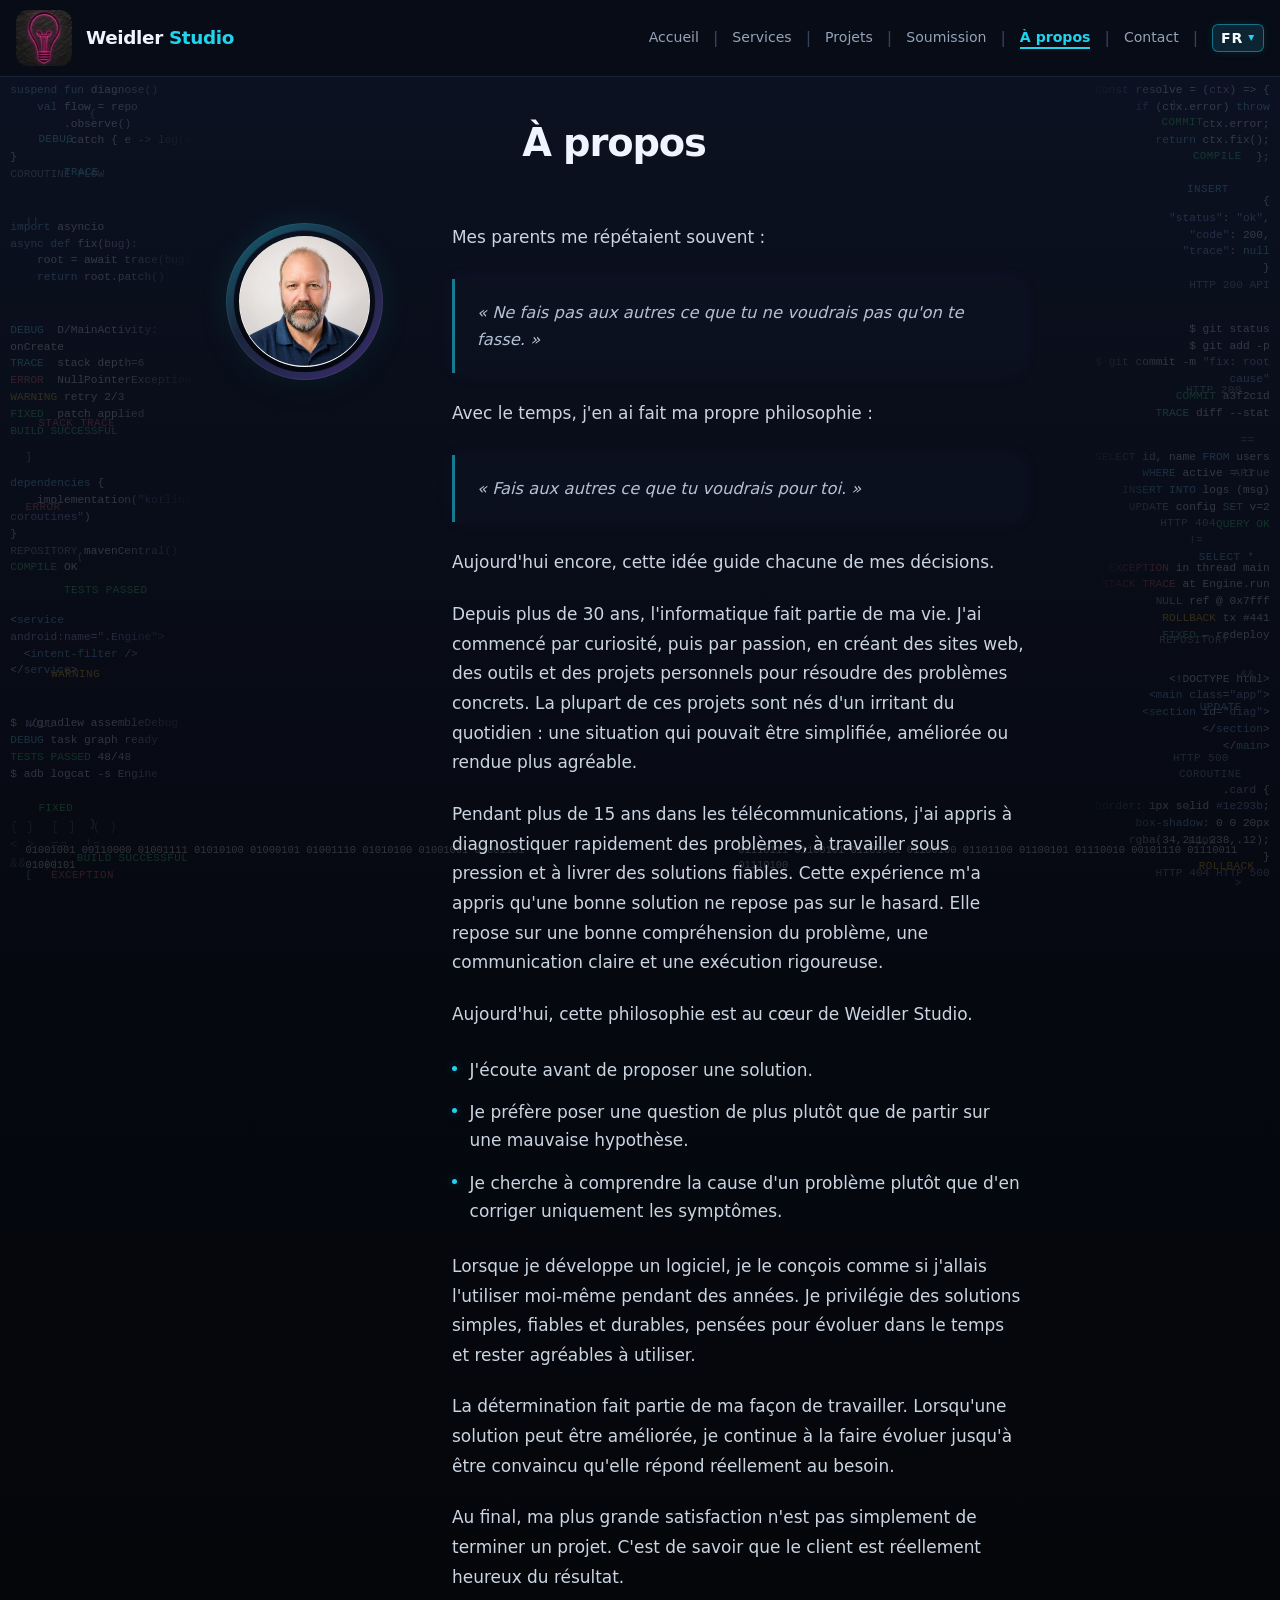
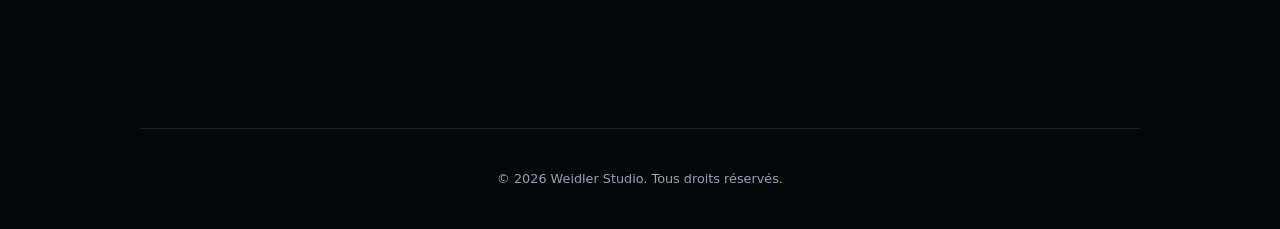
==== about/index.html @ ca09fa28 "Add files via upload" ====
<!DOCTYPE html>
<html lang="fr">
<head>
    <meta charset="UTF-8">
    <meta name="viewport" content="width=device-width, initial-scale=1.0">
    <meta name="theme-color" content="#0a0e1a">
    <meta name="color-scheme" content="dark">
    <meta name="description" content="À propos de Weidler Studio — philosophie, parcours et façon de travailler de François Weidler, développeur indépendant.">
    <title>À propos | Weidler Studio</title>
    <link rel="icon" href="../assets/favicon.png" type="image/png">
    <link rel="stylesheet" href="../css/site.css">
    <link rel="stylesheet" href="../css/about.css">
</head>
<body class="page-about" data-nav-root="../" data-nav-active="about">
    <script src="../js/site-bg.js"></script>

    <header class="site-header">
        <div class="header-top">
            <div class="header-brand">
                <a href="../index.html" class="logo-link">
                    <img src="../assets/logo-nav.png" alt="" class="logo-icon" width="56" height="56">
                    <span class="logo-text">Weidler <span>Studio</span></span>
                </a>
            </div>
                        <nav class="main-nav" id="mainNav" aria-label="Navigation principale">
                <a href="../index.html"><span class="nav-link-text" data-translate>Accueil</span></a>
                <span class="nav-sep" aria-hidden="true">|</span>
                <a href="../services/index.html"><span class="nav-link-text" data-translate>Services</span></a>
                <span class="nav-sep" aria-hidden="true">|</span>
                <a href="../projects/index.html"><span class="nav-link-text" data-translate>Projets</span></a>
                <span class="nav-sep" aria-hidden="true">|</span>
                <a href="../soumission/index.html"><span class="nav-link-text" data-translate>Soumission</span></a>
                <span class="nav-sep" aria-hidden="true">|</span>
                <a href="../about/index.html"><span class="nav-link-text" data-translate>À propos</span></a>
                <span class="nav-sep" aria-hidden="true">|</span>
                <a href="../contact/index.html"><span class="nav-link-text" data-translate>Contact</span></a>
            </nav>
            <script src="../js/site-nav.js?v=3"></script>
            <span class="lang-status" id="langStatus" data-translate>Traduction…</span>
            <nav class="lang-switcher" id="langFlags" aria-label="Choisir la langue">
                <button type="button" class="lang-btn" data-lang="en">EN</button>
                <span class="lang-sep" aria-hidden="true">|</span>
                <button type="button" class="lang-btn active" data-lang="fr">FR</button>
                <span class="lang-sep" aria-hidden="true">|</span>
                <button type="button" class="lang-btn" data-lang="de">DE</button>
                <span class="lang-sep" aria-hidden="true">|</span>
                <button type="button" class="lang-btn" data-lang="es">ES</button>
                <span class="lang-sep" aria-hidden="true">|</span>
                <button type="button" class="lang-btn" data-lang="it">IT</button>
                <span class="lang-sep" aria-hidden="true">|</span>
                <button type="button" class="lang-btn" data-lang="zh-CN">ZH</button>
                <span class="lang-sep" aria-hidden="true">|</span>
                <button type="button" class="lang-btn" data-lang="ja">JA</button>
                <span class="lang-sep" aria-hidden="true">|</span>
                <button type="button" class="lang-btn" data-lang="pt">PT</button>
            </nav>
            <script src="../js/lang-ui.js"></script>
            <button type="button" class="nav-toggle" id="navToggle" aria-label="Menu" aria-expanded="false">☰</button>
        </div>
    </header>

    <main>
        <section class="about-hero">
            <h1 class="about-hero__title" data-translate>À propos</h1>
            <figure class="about-portrait">
                <div class="about-portrait__ring">
                    <div class="about-portrait__frame">
                        <img
                            src="../assets/about/about-portrait.png"
                            alt=""
                            class="about-portrait__photo"
                            width="196"
                            height="196"
                            loading="lazy"
                            decoding="async"
                        >
                    </div>
                </div>
            </figure>

            <div class="about-story">
                <p data-translate>Mes parents me répétaient souvent&nbsp;:</p>

                <blockquote class="about-quote" data-translate>«&nbsp;Ne fais pas aux autres ce que tu ne voudrais pas qu'on te fasse.&nbsp;»</blockquote>

                <p data-translate>Avec le temps, j'en ai fait ma propre philosophie&nbsp;:</p>

                <blockquote class="about-quote" data-translate>«&nbsp;Fais aux autres ce que tu voudrais pour toi.&nbsp;»</blockquote>

                <p data-translate>Aujourd'hui encore, cette idée guide chacune de mes décisions.</p>

                <p data-translate>Depuis plus de 30 ans, l'informatique fait partie de ma vie. J'ai commencé par curiosité, puis par passion, en créant des sites web, des outils et des projets personnels pour résoudre des problèmes concrets. La plupart de ces projets sont nés d'un irritant du quotidien&nbsp;: une situation qui pouvait être simplifiée, améliorée ou rendue plus agréable.</p>

                <p data-translate>Pendant plus de 15 ans dans les télécommunications, j'ai appris à diagnostiquer rapidement des problèmes, à travailler sous pression et à livrer des solutions fiables. Cette expérience m'a appris qu'une bonne solution ne repose pas sur le hasard. Elle repose sur une bonne compréhension du problème, une communication claire et une exécution rigoureuse.</p>

                <p data-translate>Aujourd'hui, cette philosophie est au cœur de Weidler Studio.</p>

                <ul class="about-principles">
                    <li data-translate>J'écoute avant de proposer une solution.</li>
                    <li data-translate>Je préfère poser une question de plus plutôt que de partir sur une mauvaise hypothèse.</li>
                    <li data-translate>Je cherche à comprendre la cause d'un problème plutôt que d'en corriger uniquement les symptômes.</li>
                </ul>

                <p data-translate>Lorsque je développe un logiciel, je le conçois comme si j'allais l'utiliser moi-même pendant des années. Je privilégie des solutions simples, fiables et durables, pensées pour évoluer dans le temps et rester agréables à utiliser.</p>

                <p data-translate>La détermination fait partie de ma façon de travailler. Lorsqu'une solution peut être améliorée, je continue à la faire évoluer jusqu'à être convaincu qu'elle répond réellement au besoin.</p>

                <p data-translate>Au final, ma plus grande satisfaction n'est pas simplement de terminer un projet. C'est de savoir que le client est réellement heureux du résultat.</p>
            </div>
        </section>
    </main>

    <footer class="site-footer" data-translate>&copy; 2026 Weidler Studio. Tous droits réservés.</footer>
    <script src="../js/nav.js"></script>
    <script src="../js/i18n.js"></script>
</body>
</html>
---- css/site.css ----
:root {
    --bg-deep: #060810;
    --bg-top: #0c1222;
    --bg-surface: rgba(14, 20, 36, 0.72);
    --bg-card: rgba(12, 18, 32, 0.85);
    --border: rgba(56, 80, 120, 0.35);
    --text: #f0f4ff;
    --text-muted: #94a3b8;
    --text-muted-soft: #b4c1d3;
    --lead-color: #cbd5e1;
    --accent: #22d3ee;
    --accent-dim: #0891b2;
    --accent-violet: #8b5cf6;
    --accent-glow: rgba(34, 211, 238, 0.18);
    --accent-soft: rgba(34, 211, 238, 0.1);
    --glow-cyan: 0 0 20px rgba(34, 211, 238, 0.18), 0 0 40px rgba(34, 211, 238, 0.06);
    --glow-violet: 0 0 20px rgba(139, 92, 246, 0.18), 0 0 40px rgba(139, 92, 246, 0.06);
    --glow-blue: 0 0 20px rgba(59, 130, 246, 0.18), 0 0 40px rgba(59, 130, 246, 0.06);
    --badge-dev: #c9a227;
    --badge-soon: #64748b;
    --badge-tool: #3b82f6;
    --radius: 10px;
    --btn-radius: 15px;
    --header-h: 64px;
    --font: "Segoe UI", system-ui, -apple-system, BlinkMacSystemFont, sans-serif;
}

*, *::before, *::after { box-sizing: border-box; margin: 0; padding: 0; }

html {
    scroll-behavior: smooth;
    overflow-x: hidden;
}

body {
    background: linear-gradient(180deg, var(--bg-top) 0%, var(--bg-deep) 55%, #040608 100%);
    color: var(--text);
    font-family: var(--font);
    line-height: 1.5;
    overflow-x: hidden;
    padding-top: var(--header-h);
    min-width: 0;
    position: relative;
    isolation: isolate;
}

main,
.site-footer {
    position: relative;
    z-index: 1;
}

/* ── Arrière-plan décoratif (toutes les pages) ── */
.home-bg-deco {
    position: fixed;
    inset: 0;
    z-index: 0;
    pointer-events: none;
    overflow: hidden;
    opacity: 0.18;
    mask-image: radial-gradient(ellipse 56% 38% at 50% 22%, transparent 0%, black 74%);
    -webkit-mask-image: radial-gradient(ellipse 56% 38% at 50% 22%, transparent 0%, black 74%);
}

.home-bg-side {
    position: absolute;
    top: var(--header-h);
    bottom: 0;
    width: min(210px, 16vw);
    display: flex;
    flex-direction: column;
    justify-content: space-between;
    gap: clamp(16px, 3vh, 32px);
    padding: clamp(12px, 2vh, 24px) 0 clamp(20px, 3vh, 40px);
    font-family: "Cascadia Code", "Consolas", "Courier New", monospace;
    font-size: clamp(0.56rem, 0.95vw, 0.7rem);
    line-height: 1.5;
    opacity: 1;
    user-select: none;
}

.home-bg-side--left {
    left: 0;
    padding-left: clamp(4px, 0.8vw, 12px);
    mask-image: linear-gradient(to right, black 55%, transparent 100%);
    -webkit-mask-image: linear-gradient(to right, black 55%, transparent 100%);
}

.home-bg-side--right {
    right: 0;
    padding-right: clamp(4px, 0.8vw, 12px);
    text-align: right;
    mask-image: linear-gradient(to left, black 55%, transparent 100%);
    -webkit-mask-image: linear-gradient(to left, black 55%, transparent 100%);
}

.home-bg-block {
    margin: 0;
    white-space: pre-wrap;
    word-break: break-word;
    flex-shrink: 0;
}

.home-bg-block--symbols {
    font-size: clamp(0.62rem, 1vw, 0.76rem);
    letter-spacing: 0.08em;
    opacity: 0.85;
}

.home-bg-edge {
    position: absolute;
    left: 0;
    right: 0;
    display: flex;
    justify-content: space-between;
    gap: clamp(16px, 4vw, 48px);
    padding: 0 clamp(8px, 2vw, 40px) clamp(20px, 3vh, 36px);
    font-family: "Cascadia Code", "Consolas", "Courier New", monospace;
    font-size: clamp(0.52rem, 0.85vw, 0.65rem);
    line-height: 1.45;
    opacity: 1;
    user-select: none;
}

.home-bg-edge--bottom { bottom: 0; }

.home-bg-edge .home-bg-block {
    max-width: 42%;
    margin: 0;
}

.home-bg-scatter {
    position: absolute;
    inset: var(--header-h) 0 0 0;
    font-family: "Cascadia Code", "Consolas", "Courier New", monospace;
    font-size: clamp(0.54rem, 0.9vw, 0.68rem);
    opacity: 1;
    user-select: none;
}

.home-bg-kw,
.home-bg-sym {
    position: absolute;
    white-space: nowrap;
    letter-spacing: 0.04em;
}

.home-bg-sym { color: #64748b; font-weight: 600; }

.home-bg-scatter .home-bg-kw:nth-child(1)  { top: 8%;   left: 3%;  }
.home-bg-scatter .home-bg-kw:nth-child(2)  { top: 52%;  left: 2%;  }
.home-bg-scatter .home-bg-kw:nth-child(3)  { top: 72%;  left: 4%;  }
.home-bg-scatter .home-bg-kw:nth-child(4)  { top: 88%;  left: 3%;  }
.home-bg-scatter .home-bg-kw:nth-child(5)  { top: 94%;  left: 6%;  }
.home-bg-scatter .home-bg-kw:nth-child(6)  { top: 62%;  left: 5%;  }
.home-bg-scatter .home-bg-kw:nth-child(7)  { top: 12%;  left: 5%;  }
.home-bg-scatter .home-bg-kw:nth-child(8)  { top: 78%;  left: 2%;  }
.home-bg-scatter .home-bg-kw:nth-child(9)  { top: 42%;  left: 3%;  }
.home-bg-scatter .home-bg-kw:nth-child(10) { top: 96%;  left: 4%;  }
.home-bg-scatter .home-bg-kw:nth-child(11) { top: 10%;  right: 3%;  }
.home-bg-scatter .home-bg-kw:nth-child(12) { top: 48%;  right: 2%;  }
.home-bg-scatter .home-bg-kw:nth-child(13) { top: 68%;  right: 4%;  }
.home-bg-scatter .home-bg-kw:nth-child(14) { top: 84%;  right: 3%;  }
.home-bg-scatter .home-bg-kw:nth-child(15) { top: 92%;  right: 5%;  }
.home-bg-scatter .home-bg-kw:nth-child(16) { top: 58%;  right: 2%;  }
.home-bg-scatter .home-bg-kw:nth-child(17) { top: 14%;  right: 4%;  }
.home-bg-scatter .home-bg-kw:nth-child(18) { top: 76%;  right: 3%;  }
.home-bg-scatter .home-bg-kw:nth-child(19) { top: 6%;   right: 6%;  }
.home-bg-scatter .home-bg-kw:nth-child(20) { top: 95%;  right: 2%;  }
.home-bg-scatter .home-bg-kw:nth-child(21) { top: 38%;  right: 3%;  }
.home-bg-scatter .home-bg-kw:nth-child(22) { top: 54%;  right: 5%;  }
.home-bg-scatter .home-bg-kw:nth-child(23) { top: 82%;  right: 4%;  }
.home-bg-scatter .home-bg-sym:nth-child(24) { top: 5%;  left: 7%;  }
.home-bg-scatter .home-bg-sym:nth-child(25) { top: 90%; left: 7%;  }
.home-bg-scatter .home-bg-sym:nth-child(26) { top: 96%; left: 2%;  }
.home-bg-scatter .home-bg-sym:nth-child(27) { top: 46%; left: 2%;  }
.home-bg-scatter .home-bg-sym:nth-child(28) { top: 58%; left: 6%;  }
.home-bg-scatter .home-bg-sym:nth-child(29) { top: 4%;  right: 8%;  }
.home-bg-scatter .home-bg-sym:nth-child(30) { top: 88%; right: 7%;  }
.home-bg-scatter .home-bg-sym:nth-child(31) { top: 97%; right: 3%;  }
.home-bg-scatter .home-bg-sym:nth-child(32) { top: 44%; right: 2%;  }
.home-bg-scatter .home-bg-sym:nth-child(33) { top: 56%; right: 6%;  }
.home-bg-scatter .home-bg-sym:nth-child(34) { top: 72%; right: 2%;  }
.home-bg-scatter .home-bg-sym:nth-child(35) { top: 18%; left: 2%;  }
.home-bg-scatter .home-bg-sym:nth-child(36) { top: 16%; right: 2%;  }

.home-bg-deco .code-kw { color: #7dd3fc; }
.home-bg-deco .code-str { color: #a5b4fc; }
.home-bg-deco .code-var { color: #c4b5fd; }
.home-bg-deco .code-log { color: #67e8f9; }
.home-bg-deco .code-err { color: #f87171; }
.home-bg-deco .code-warn { color: #fbbf24; }
.home-bg-deco .code-ok { color: #4ade80; }
.home-bg-deco .code-tag { color: #94a3b8; }
.home-bg-deco .code-sym { color: #64748b; }

img, video, svg { max-width: 100%; height: auto; }

/* Évite le bleu par défaut des liens navigateur */
a {
    color: inherit;
}
a:visited {
    color: inherit;
}
a.home-contact-email,
a.home-contact-email:visited {
    color: var(--accent);
    text-decoration: none;
}
a:not(.btn-primary):not(.btn-download-nexus):not(.product-card):not(.logo-link):hover {
    color: var(--accent);
}

/* Contact accueil — filet si home.css absent ou pas à jour */
.home-contact {
    display: flex;
    flex-direction: column;
    align-items: center;
    justify-content: center;
    width: 100%;
    margin-top: clamp(48px, 8vw, 72px);
    padding: clamp(28px, 5vw, 36px) clamp(20px, 4vw, 32px);
    text-align: center;
    background: var(--bg-surface);
    border: 1px solid rgba(34, 211, 238, 0.25);
    border-radius: var(--radius);
    box-shadow: var(--glow-cyan);
    box-sizing: border-box;
}
.home-contact-lead {
    color: var(--text-muted);
    font-size: clamp(0.95rem, 2.4vw, 1.05rem);
    line-height: 1.65;
    max-width: 42ch;
    width: 100%;
    margin: 0 auto 16px;
    text-align: center;
}
.home-contact-email {
    display: inline-block;
    font-size: clamp(1rem, 2.6vw, 1.12rem);
    font-weight: 600;
    color: var(--accent);
    text-decoration: none;
    padding: 10px 18px;
    border-radius: var(--btn-radius);
    border: 1px solid rgba(34, 211, 238, 0.4);
    background: var(--accent-soft);
}
.site-footer--home {
    display: flex;
    flex-direction: column;
    align-items: center;
    gap: 8px;
    text-align: center;
}

/* ── Header ── */
.site-header {
    position: fixed;
    top: 0;
    left: 0;
    right: 0;
    z-index: 200;
    background: rgba(8, 12, 22, 0.92);
    backdrop-filter: blur(12px);
    -webkit-backdrop-filter: blur(12px);
    border-bottom: 1px solid var(--border);
}

.header-top {
    display: grid;
    grid-template-columns: auto 1fr auto;
    grid-template-areas: "brand nav toggle";
    align-items: center;
    gap: clamp(10px, 2vw, 20px);
    flex-wrap: wrap;
    padding: 10px clamp(16px, 4vw, 40px);
    min-height: var(--header-h);
}

.header-brand { grid-area: brand; min-width: 0; }
.main-nav {
    grid-area: nav;
    justify-self: end;
}
.nav-toggle { grid-area: toggle; }

.header-brand {
    display: flex;
    align-items: center;
    gap: 12px;
    min-width: 0;
}

.header-contact,
.home-header-contact {
    display: inline-flex;
    align-items: center;
    justify-content: center;
    padding: 7px 16px;
    font-size: clamp(0.68rem, 1.6vw, 0.75rem);
    font-weight: 700;
    letter-spacing: 0.1em;
    text-transform: uppercase;
    text-decoration: none;
    color: var(--accent);
    border: 1px solid rgba(34, 211, 238, 0.45);
    border-radius: var(--radius);
    background: rgba(34, 211, 238, 0.06);
    box-shadow: var(--glow-cyan);
    transition: background 0.2s, border-color 0.2s, transform 0.2s;
    white-space: nowrap;
    flex-shrink: 0;
}

.header-contact:hover,
.home-header-contact:hover {
    background: rgba(34, 211, 238, 0.14);
    border-color: rgba(34, 211, 238, 0.65);
    transform: translateY(-1px);
    color: var(--accent);
}

.logo-link {
    display: flex;
    align-items: center;
    gap: clamp(10px, 1.2vw, 14px);
    text-decoration: none;
    min-width: 0;
}

.logo-icon {
    width: auto;
    height: clamp(48px, 5vw, 56px);
    max-height: 56px;
    object-fit: contain;
    flex-shrink: 0;
    display: block;
    border-radius: 12px;
}

.logo-text {
    font-size: clamp(0.95rem, 2.8vw, 1.15rem);
    font-weight: 700;
    color: var(--text);
    letter-spacing: -0.02em;
    white-space: nowrap;
}

.logo-text span { color: var(--accent); }

.nav-toggle {
    display: none;
    background: var(--bg-card);
    border: 1px solid var(--border);
    color: var(--text);
    width: 40px;
    height: 40px;
    border-radius: 8px;
    font-size: 1.25rem;
    cursor: pointer;
    flex-shrink: 0;
}

.lang-status {
    font-size: 0.68rem;
    color: var(--accent);
    display: none;
    white-space: nowrap;
    letter-spacing: 0.02em;
}
.lang-status.visible {
    display: inline;
    position: absolute;
    right: clamp(16px, 4vw, 40px);
    bottom: 6px;
    z-index: 201;
}

.lang-switcher:not(.lang-dropdown-menu) {
    position: absolute;
    width: 1px;
    height: 1px;
    padding: 0;
    margin: -1px;
    overflow: hidden;
    clip: rect(0, 0, 0, 0);
    white-space: nowrap;
    border: 0;
}

.lang-dropdown {
    position: relative;
    display: flex;
    align-items: center;
    flex-shrink: 0;
}

.lang-dropdown-toggle {
    display: inline-flex;
    align-items: center;
    justify-content: center;
    gap: 5px;
    height: 24px;
    min-height: 0;
    padding: 0 8px;
    line-height: 1;
    font-family: inherit;
    font-size: clamp(0.72rem, 1.8vw, 0.82rem);
    font-weight: 600;
    letter-spacing: 0.08em;
    text-transform: uppercase;
    color: #f4fcff;
    background: #0f2a38;
    border: 1px solid #22d3ee;
    border-radius: 6px;
    box-shadow: 0 0 12px rgba(34, 211, 238, 0.16);
    cursor: pointer;
    transition: color 0.2s ease, background 0.2s ease, border-color 0.2s ease, box-shadow 0.2s ease;
    -webkit-tap-highlight-color: transparent;
}

.main-nav .lang-dropdown--nav {
    flex-shrink: 0;
}

.main-nav .lang-dropdown--nav .lang-dropdown-toggle {
    height: auto;
    min-height: 28px;
    padding: 4px 8px;
    font-size: clamp(0.78rem, 1.9vw, 0.88rem);
    font-weight: 600;
    letter-spacing: 0.06em;
    background: rgba(15, 42, 56, 0.85);
    border-color: rgba(34, 211, 238, 0.45);
    box-shadow: 0 0 10px rgba(34, 211, 238, 0.1);
}

.main-nav .nav-sep--lang {
    margin-left: clamp(8px, 1.4vw, 14px);
}

.lang-dropdown-chevron {
    font-size: 0.55em;
    line-height: 1;
    color: var(--accent);
    transition: transform 0.2s ease;
}

.lang-dropdown.is-open .lang-dropdown-chevron {
    transform: rotate(180deg);
}

.lang-dropdown-toggle:hover:not(:disabled) {
    border-color: rgba(34, 211, 238, 0.75);
    box-shadow: 0 0 14px rgba(34, 211, 238, 0.22);
}

.lang-dropdown-toggle:disabled {
    opacity: 0.45;
    cursor: wait;
}

.lang-dropdown-toggle:focus-visible {
    outline: 2px solid rgba(34, 211, 238, 0.65);
    outline-offset: 2px;
}

.lang-dropdown-globe svg {
    display: block;
    width: 14px;
    height: 14px;
}

.lang-dropdown-code {
    display: inline-flex;
    align-items: center;
    line-height: 1;
}

.lang-dropdown-menu {
    position: absolute;
    top: calc(100% + 6px);
    right: 0;
    z-index: 300;
    display: flex;
    flex-direction: column;
    gap: 2px;
    min-width: 72px;
    padding: 6px;
    margin: 0;
    background: rgba(12, 18, 32, 0.98);
    border: 1px solid rgba(34, 211, 238, 0.35);
    border-radius: 8px;
    box-shadow: var(--glow-cyan), 0 8px 24px rgba(0, 0, 0, 0.35);
    backdrop-filter: blur(10px);
    -webkit-backdrop-filter: blur(10px);
}

.lang-dropdown-menu[hidden] {
    display: none;
}

.lang-switcher {
    display: flex;
    flex-wrap: wrap;
    align-items: center;
    justify-content: flex-end;
    gap: 0;
    font-size: clamp(0.72rem, 1.8vw, 0.82rem);
    letter-spacing: 0.06em;
    text-transform: uppercase;
}

.lang-sep {
    display: none;
}

.lang-btn {
    display: block;
    width: 100%;
    text-align: left;
    background: transparent;
    border: 1px solid transparent;
    color: #9aa7bd;
    padding: 8px 10px;
    min-height: 36px;
    font-family: inherit;
    font-size: inherit;
    font-weight: 500;
    letter-spacing: inherit;
    text-transform: inherit;
    cursor: pointer;
    white-space: nowrap;
    transition: color 0.2s ease, background 0.2s ease, border-color 0.2s ease, box-shadow 0.2s ease;
    border-radius: 6px;
    box-shadow: none;
    -webkit-tap-highlight-color: transparent;
}
.lang-btn .lang-native {
    font-weight: 400;
    text-transform: none;
    letter-spacing: 0;
    opacity: 0.88;
}
.lang-btn:hover {
    color: #ffffff;
    border-color: #22d3ee;
    box-shadow: 0 0 10px rgba(34, 211, 238, 0.1);
}
.lang-btn.active {
    background: #0f2a38;
    border-color: #22d3ee;
    color: #f4fcff;
    font-weight: 600;
    box-shadow: 0 0 12px rgba(34, 211, 238, 0.16);
}
.lang-btn:disabled { opacity: 0.4; cursor: wait; }

.main-nav {
    display: flex;
    align-items: center;
    gap: 0;
    flex-wrap: wrap;
    justify-content: flex-end;
}
.main-nav a {
    color: var(--text-muted);
    text-decoration: none;
    font-size: clamp(0.78rem, 1.9vw, 0.88rem);
    font-weight: 500;
    transition: color 0.2s;
    white-space: nowrap;
}
.main-nav .nav-sep {
    margin: 0 clamp(8px, 1.4vw, 14px);
    color: rgba(94, 115, 154, 0.55);
    font-weight: 300;
    user-select: none;
}
.main-nav a .nav-link-text {
    display: inline-block;
}
.main-nav a:hover { color: var(--text); }
.main-nav a.active {
    color: var(--accent);
    font-weight: 600;
}
.main-nav a.active .nav-link-text {
    box-shadow: inset 0 -2px 0 var(--accent);
}

/* ── Layout ── */
main {
    width: 100%;
    max-width: 1000px;
    margin: 0 auto;
    padding: clamp(32px, 6vw, 56px) clamp(16px, 4vw, 24px);
}

.site-footer {
    text-align: center;
    color: var(--text-muted);
    font-size: clamp(0.75rem, 2vw, 0.8rem);
    padding: clamp(28px, 6vw, 40px) clamp(16px, 4vw, 24px);
    border-top: 1px solid var(--border);
    margin-top: 8px;
    max-width: 1000px;
    margin-left: auto;
    margin-right: auto;
}

/* ── Badges ── */
.badge {
    display: inline-block;
    padding: 3px 10px;
    border-radius: 20px;
    font-size: 0.68rem;
    font-weight: 700;
    letter-spacing: 0.05em;
    text-transform: uppercase;
    margin-bottom: 12px;
    width: fit-content;
}
.badge-available {
    background: var(--accent-soft);
    color: var(--accent);
}
.badge-soon {
    background: rgba(100, 116, 139, 0.2);
    color: var(--badge-soon);
}
.badge-tool {
    background: rgba(59, 130, 246, 0.15);
    color: var(--badge-tool);
}

/* ── Product pages ── */
.lead {
    color: var(--lead-color);
    font-size: clamp(0.95rem, 2.4vw, 1.06rem);
    line-height: 1.75;
}

.page-hero {
    display: grid;
    grid-template-columns: 1.1fr 0.9fr;
    gap: clamp(24px, 5vw, 40px);
    align-items: center;
    margin-bottom: clamp(48px, 8vw, 72px);
}

.page-hero h1 {
    font-size: clamp(1.55rem, 5vw, 2.4rem);
    font-weight: 800;
    letter-spacing: -0.03em;
    margin-bottom: 0;
    color: var(--text);
    line-height: 1.22;
}

.page-hero .lead {
    margin-bottom: clamp(20px, 4vw, 28px);
    max-width: 62ch;
}

.preview-box {
    background: var(--bg-card);
    border: 1px solid rgba(34, 211, 238, 0.28);
    border-radius: var(--radius);
    aspect-ratio: 16 / 10;
    min-height: 160px;
    width: 100%;
    overflow: hidden;
    box-shadow: var(--glow-cyan);
    backdrop-filter: blur(8px);
    -webkit-backdrop-filter: blur(8px);
}
.preview-box img {
    width: 100%;
    height: 100%;
    object-fit: cover;
    object-position: center;
    display: block;
}
.preview-box picture {
    display: block;
    width: 100%;
    height: 100%;
}
.preview-box.contain img { object-fit: contain; padding: 16px; }

.nexus-bridge-preview img {
    object-fit: contain;
    object-position: center;
    padding: 16px;
}
.hero-app-shot {
    margin: 0 0 clamp(40px, 8vw, 64px);
    padding: 0;
    background: var(--bg-card);
    border: 1px solid rgba(34, 211, 238, 0.28);
    border-radius: var(--radius);
    overflow: hidden;
    box-shadow: var(--glow-cyan);
    width: 100%;
    backdrop-filter: blur(8px);
    -webkit-backdrop-filter: blur(8px);
}
.hero-app-shot--full {
    line-height: 0;
}
.hero-app-shot--full img {
    display: block;
    width: 100%;
    height: auto;
    max-width: none;
    object-fit: contain;
    vertical-align: top;
}

.hero-download-cta {
    margin: 28px 0 8px;
    max-width: 420px;
}
.btn-download-nexus {
    display: flex;
    align-items: center;
    gap: 16px;
    width: 100%;
    padding: 16px 22px;
    background: linear-gradient(180deg, rgba(16, 38, 68, 0.92) 0%, rgba(10, 24, 46, 0.96) 100%);
    color: var(--text);
    border-radius: var(--btn-radius);
    text-decoration: none;
    border: 1px solid rgba(34, 211, 238, 0.52);
    box-shadow: var(--glow-cyan), 0 4px 12px rgba(0, 0, 0, 0.22);
    transition: transform 0.2s ease, box-shadow 0.2s ease, border-color 0.2s ease;
}
.btn-download-nexus:hover {
    transform: translateY(-2px);
    border-color: rgba(34, 211, 238, 0.72);
    box-shadow: 0 0 22px rgba(34, 211, 238, 0.2), 0 6px 16px rgba(0, 0, 0, 0.28);
    color: var(--text);
}
.btn-download-icon {
    display: flex;
    align-items: center;
    justify-content: center;
    flex-shrink: 0;
    width: 48px;
    height: 48px;
    background: rgba(0, 0, 0, 0.2);
    border-radius: 10px;
}
.btn-download-label {
    display: flex;
    flex-direction: column;
    align-items: flex-start;
    gap: 2px;
    text-align: left;
}
.btn-download-label strong {
    font-size: clamp(1rem, 2.4vw, 1.15rem);
    font-weight: 700;
    letter-spacing: -0.02em;
}
.btn-download-label small {
    font-size: 0.8rem;
    font-weight: 500;
    opacity: 0.88;
}
.hero-download-note {
    margin: 14px 0 0;
    font-size: 0.85rem;
    color: var(--text-muted);
    line-height: 1.55;
    max-width: 54ch;
}
.hero-download-note strong {
    color: var(--text);
    font-weight: 600;
}

.hero-download-smartscreen {
    margin-top: 18px;
    padding: 14px 16px;
    max-width: 54ch;
    font-size: 0.84rem;
    line-height: 1.6;
    color: #e8c547;
    background: rgba(201, 162, 39, 0.12);
    border: 1px solid rgba(201, 162, 39, 0.35);
    border-radius: var(--radius);
}
.hero-download-smartscreen strong {
    display: block;
    margin-bottom: 6px;
    color: #f0d060;
    font-weight: 700;
}
.hero-download-smartscreen p {
    margin: 0;
    color: #ddd5b8;
}

.btn-primary {
    display: inline-flex;
    align-items: center;
    justify-content: center;
    min-height: 52px;
    padding: 0 22px;
    background: linear-gradient(180deg, rgba(16, 38, 68, 0.92) 0%, rgba(10, 24, 46, 0.96) 100%);
    color: var(--text);
    border-radius: var(--btn-radius);
    font-weight: 600;
    font-size: 0.95rem;
    text-decoration: none;
    border: 1px solid rgba(34, 211, 238, 0.52);
    box-shadow:
        0 0 16px rgba(34, 211, 238, 0.12),
        0 4px 12px rgba(0, 0, 0, 0.22);
    cursor: pointer;
    transition: background 0.2s ease, border-color 0.2s ease, box-shadow 0.2s ease, transform 0.2s ease;
    max-width: 100%;
    text-align: center;
}
.btn-primary:hover {
    background: linear-gradient(180deg, rgba(20, 48, 82, 0.96) 0%, rgba(14, 30, 54, 1) 100%);
    border-color: rgba(34, 211, 238, 0.72);
    transform: translateY(-2px);
    box-shadow: 0 0 22px rgba(34, 211, 238, 0.2), 0 6px 16px rgba(0, 0, 0, 0.28);
    color: var(--text);
}
.btn-primary:disabled,
.btn-primary.disabled {
    opacity: 0.45;
    cursor: not-allowed;
    transform: none;
    box-shadow: none;
    pointer-events: none;
}

.btn-outline {
    display: inline-flex;
    align-items: center;
    justify-content: center;
    min-height: 52px;
    padding: 0 22px;
    background: rgba(8, 12, 24, 0.5);
    border: 1px solid rgba(139, 92, 246, 0.42);
    color: var(--text);
    border-radius: var(--btn-radius);
    font-weight: 600;
    font-size: 0.95rem;
    text-decoration: none;
    box-shadow:
        0 0 6px rgba(139, 92, 246, 0.05),
        0 2px 10px rgba(0, 0, 0, 0.18);
    transition: background 0.2s ease, border-color 0.2s ease, box-shadow 0.2s ease, transform 0.2s ease;
}
.btn-outline:hover {
    background: rgba(124, 58, 237, 0.1);
    border-color: rgba(139, 92, 246, 0.58);
    transform: translateY(-2px);
    box-shadow:
        0 0 10px rgba(139, 92, 246, 0.08),
        0 4px 14px rgba(0, 0, 0, 0.22);
    color: var(--text);
}

.project-cta {
    text-align: center;
    margin-bottom: clamp(48px, 8vw, 72px);
}

.note-muted {
    color: var(--text-muted-soft);
    font-size: 0.82rem;
    margin-top: 14px;
    line-height: 1.65;
    max-width: 48ch;
}

.features-section { margin-bottom: clamp(48px, 8vw, 72px); }

.features-title,
.screenshots-title,
.discussion-title {
    font-size: clamp(0.72rem, 1.8vw, 0.82rem);
    font-weight: 700;
    margin-bottom: clamp(20px, 4vw, 28px);
    letter-spacing: 0.14em;
    text-transform: uppercase;
    text-align: center;
    color: var(--accent);
}

.features-grid {
    display: grid;
    grid-template-columns: repeat(auto-fit, minmax(min(100%, 260px), 1fr));
    gap: clamp(14px, 3vw, 20px);
}

.feature-card,
.form-card,
.comment-card,
.teaser-box,
.screenshot-card {
    background: var(--bg-card);
    border: 1px solid var(--border);
    border-radius: var(--radius);
    backdrop-filter: blur(8px);
    -webkit-backdrop-filter: blur(8px);
    transition: border-color 0.2s ease, box-shadow 0.2s ease, transform 0.2s ease;
}

.feature-card,
.teaser-box,
.screenshot-card {
    box-shadow: 0 0 24px rgba(139, 92, 246, 0.06);
}

.form-card,
.comment-card {
    box-shadow: var(--glow-cyan);
}

.features-grid .feature-card:nth-child(4n + 1) {
    border-color: rgba(139, 92, 246, 0.28);
    box-shadow: var(--glow-violet);
}

.features-grid .feature-card:nth-child(4n + 2) {
    border-color: rgba(59, 130, 246, 0.28);
    box-shadow: var(--glow-blue);
}

.features-grid .feature-card:nth-child(4n + 3) {
    border-color: rgba(34, 211, 238, 0.28);
    box-shadow: var(--glow-cyan);
}

.features-grid .feature-card:nth-child(4n + 4) {
    border-color: rgba(139, 92, 246, 0.28);
    box-shadow: var(--glow-violet);
}

.feature-card {
    padding: clamp(20px, 4vw, 28px);
    text-align: center;
}

.feature-card:hover,
.comment-card:hover,
.teaser-box:hover {
    transform: translateY(-2px);
    border-color: rgba(34, 211, 238, 0.35);
}

.feature-card h3 {
    color: var(--text);
    font-size: 1.05rem;
    font-weight: 700;
    margin-bottom: 10px;
    letter-spacing: -0.01em;
}
.feature-card p {
    color: var(--text-muted-soft);
    font-size: clamp(0.86rem, 2vw, 0.92rem);
    line-height: 1.65;
}

/* ── Discussion (Kios) ── */
.discussion-subtitle {
    color: var(--text-muted-soft);
    font-size: clamp(0.88rem, 2.4vw, 0.95rem);
    margin-bottom: 24px;
    line-height: 1.68;
    max-width: 60ch;
}

.form-card {
    padding: clamp(20px, 4vw, 28px);
    margin-bottom: 28px;
}
.form-grid { display: grid; grid-template-columns: 1fr; gap: 16px; }
.form-group {
    display: flex;
    flex-direction: column;
    gap: 8px;
}
.form-group label {
    color: var(--text-muted);
    font-size: 0.85rem;
    font-weight: 500;
}
input:not([type="checkbox"]),
textarea,
select {
    width: 100%;
    max-width: 520px;
    min-height: 48px;

    background: var(--bg-card);
    border: 1px solid var(--border);
    border-radius: 8px;
    padding: 12px 16px;

    color: var(--text);
    font-family: inherit;
    font-size: 16px;

    transition: border-color 0.2s, box-shadow 0.2s;
}

select {
    height: 50px;
    cursor: pointer;
}
input[type="checkbox"] {
    width: auto;
    height: auto;
    padding: 0;
    margin: 0;
}
input:focus, textarea:focus {
    outline: none;
    border-color: var(--accent);
    box-shadow: 0 0 0 1px rgba(34, 211, 238, 0.25);
}
textarea { resize: vertical; min-height: 100px; }

.btn-submit {
    display: inline-flex;
    align-items: center;
    justify-content: center;
    min-height: 52px;
    padding: 0 22px;
    width: fit-content;
    background: rgba(8, 12, 24, 0.5);
    border: 1px solid rgba(139, 92, 246, 0.42);
    color: var(--text);
    border-radius: var(--btn-radius);
    font-weight: 600;
    font-size: 0.92rem;
    cursor: pointer;
    box-shadow: 0 0 6px rgba(139, 92, 246, 0.05), 0 2px 10px rgba(0, 0, 0, 0.18);
    transition: background 0.2s ease, border-color 0.2s ease, box-shadow 0.2s ease, transform 0.2s ease;
}
.btn-submit:hover {
    background: rgba(124, 58, 237, 0.1);
    border-color: rgba(139, 92, 246, 0.58);
    transform: translateY(-2px);
    box-shadow: 0 0 10px rgba(139, 92, 246, 0.08), 0 4px 14px rgba(0, 0, 0, 0.22);
}

.comment-list { display: flex; flex-direction: column; gap: 12px; }
.comment-card {
    padding: clamp(16px, 3vw, 22px);
}
.comment-author {
    font-weight: 600;
    color: var(--accent-violet);
    font-size: 0.92rem;
    margin-bottom: 6px;
}
.comment-text {
    color: var(--text);
    font-size: 0.95rem;
    word-break: break-word;
    margin-bottom: 6px;
}
.btn-translate-comment {
    background: none;
    border: none;
    padding: 0;
    font-family: inherit;
    font-size: 0.78rem;
    font-weight: 600;
    color: var(--accent);
    cursor: pointer;
    text-decoration: underline;
    text-underline-offset: 3px;
}
.btn-translate-comment:disabled { opacity: 0.5; cursor: wait; }
.comments-empty-msg {
    color: var(--text-muted-soft);
    font-size: 0.92rem;
    text-align: center;
    padding: 1.5rem;
    border: 1px dashed var(--border);
    border-radius: var(--radius);
}

/* ── Inner pages (Services, Projets, À propos) ── */
.page-intro {
    text-align: center;
    margin-bottom: clamp(48px, 8vw, 72px);
    max-width: 62ch;
    margin-left: auto;
    margin-right: auto;
}

.page-intro h1 {
    font-size: clamp(1.55rem, 5vw, 2.4rem);
    font-weight: 800;
    letter-spacing: -0.03em;
    margin-bottom: clamp(14px, 3vw, 20px);
    color: var(--text);
    line-height: 1.22;
}
body[data-nav-active="services"] .page-intro h1 {
    margin-bottom: clamp(24px, 4vw, 32px);
}
.page-intro .lead {
    margin-bottom: 0;
}

a.project-card-link {
    display: block;
    text-decoration: none;
    color: inherit;
    text-align: left;
}

a.project-card-link .badge {
    margin-bottom: 0;
}

.project-card-badges {
    display: flex;
    align-items: center;
    justify-content: flex-start;
    flex-wrap: wrap;
    gap: clamp(8px, 2vw, 12px);
    margin-bottom: 12px;
    width: 100%;
}

.project-card-badges__cell {
    flex: 0 0 auto;
    display: flex;
    align-items: center;
}

.project-card-badges .badge {
    max-width: 100%;
    overflow: hidden;
    text-overflow: ellipsis;
    white-space: nowrap;
    font-size: clamp(0.58rem, 1.6vw, 0.68rem);
    padding: 3px clamp(6px, 1.8vw, 10px);
}

.badge-cat-type {
    background: rgba(139, 92, 246, 0.18);
    color: var(--accent-violet);
}

.badge-cat-platform {
    background: rgba(59, 130, 246, 0.15);
    color: var(--badge-tool);
}

@media (max-width: 380px) {
    .project-card-badges .badge {
        white-space: normal;
        text-align: center;
        line-height: 1.25;
    }
}

/* ── Navigation secondaire entre projets ── */
.project-see-also {
    display: flex;
    flex-wrap: wrap;
    align-items: baseline;
    justify-content: center;
    gap: 0.35em 0.65em;
    width: 100%;
    margin: 0 auto clamp(24px, 4vw, 32px);
    padding-top: 0;
    font-size: clamp(0.74rem, 1.8vw, 0.81rem);
    line-height: 1.45;
    color: var(--text-muted-soft);
    text-align: center;
}

.project-see-also__label {
    flex-shrink: 0;
    font-weight: 600;
    color: var(--text-muted);
    letter-spacing: 0.02em;
}

.project-see-also__list {
    display: inline-flex;
    flex-wrap: wrap;
    align-items: center;
    gap: 0.35em 0.5em;
}

.project-see-also__sep {
    color: var(--text-muted);
    opacity: 0.5;
    user-select: none;
}

.project-see-also a {
    color: var(--text-muted-soft);
    text-decoration: none;
    transition: color 0.2s ease;
}

.project-see-also a:hover {
    color: var(--accent);
}

.project-see-also__current {
    color: var(--text);
    font-weight: 600;
    text-decoration: underline;
    text-decoration-color: rgba(34, 211, 238, 0.55);
    text-underline-offset: 3px;
}

a.project-card-link h3 {
    color: var(--text);
}

.project-card-more {
    display: inline-block;
    margin-top: 14px;
    font-size: 0.85rem;
    font-weight: 600;
    color: var(--accent);
}

.about-content {
    max-width: 62ch;
    margin: 0 auto clamp(48px, 8vw, 72px);
}

.about-block {
    margin-bottom: clamp(32px, 6vw, 48px);
}

.about-block .features-title {
    text-align: left;
    margin-bottom: clamp(16px, 3vw, 20px);
}

.about-block .lead {
    margin-bottom: clamp(16px, 3vw, 20px);
}

.about-list {
    list-style: none;
    padding: 0;
    margin: 0;
}

.about-list li {
    position: relative;
    padding-left: 1.25rem;
    margin-bottom: 12px;
    color: var(--text-muted-soft);
    line-height: 1.68;
    font-size: clamp(0.88rem, 2vw, 0.94rem);
}

.about-list li::before {
    content: "";
    position: absolute;
    left: 0;
    top: 0.55em;
    width: 6px;
    height: 6px;
    border-radius: 50%;
    background: var(--accent);
    box-shadow: 0 0 8px rgba(34, 211, 238, 0.35);
}

.studio-cta {
    text-align: center;
    margin-bottom: clamp(48px, 8vw, 72px);
}

.studio-cta .lead {
    margin-bottom: clamp(20px, 4vw, 28px);
}

.page-contact {
    min-height: 100svh;
    display: flex;
    flex-direction: column;
}

.page-contact main {
    flex: 1;
    display: flex;
    flex-direction: column;
    gap: clamp(40px, 8vh, 72px);
}
.page-contact .page-intro {
    margin-bottom: 0;
}
.page-contact .about-content {
    margin-bottom: 0;
}

.page-contact .about-block:last-child {
    margin-bottom: 0;
}

.page-contact .about-block:has(.about-list) {
    display: flex;
    flex-direction: column;
    align-items: center;
    width: 100%;
}

.page-contact .about-block:has(.about-list) .features-title {
    text-align: center;
    width: 100%;
}

.page-contact .about-block:has(.about-list) .about-list {
    width: fit-content;
    max-width: 100%;
    margin-left: auto;
    margin-right: auto;
}

.page-contact .studio-cta {
    flex: 1;
    display: flex;
    flex-direction: column;
    justify-content: flex-start;
    align-items: center;
    gap: clamp(18px, 3.5vw, 28px);
    padding-top: clamp(16px, 3vh, 32px);
    padding-bottom: clamp(48px, 9vh, 96px);
    margin-bottom: 0;
    text-align: center;
}

.page-contact .studio-cta .lead {
    max-width: 54ch;
    margin-left: auto;
    margin-right: auto;
    margin-bottom: 0;
}

.page-contact .site-footer {
    flex-shrink: 0;
    margin-top: auto;
    width: min(1000px, 100%);
    margin-left: auto;
    margin-right: auto;
    padding-top: clamp(28px, 5vw, 44px);
    padding-bottom: clamp(28px, 5vw, 44px);
}

/* ── Page Soumission (conteneur formulaire : à compléter par le client) ── */
.page-soumission {
    min-height: 100svh;
    display: flex;
    flex-direction: column;
}

.page-soumission .home-bg-deco {
    mask-image: radial-gradient(ellipse 80% 55% at 50% 18%, transparent 0%, black 88%);
    -webkit-mask-image: radial-gradient(ellipse 80% 55% at 50% 18%, transparent 0%, black 88%);
}

.page-soumission main {
    flex: 1;
    display: flex;
    flex-direction: column;
    gap: clamp(40px, 8vh, 72px);
}

.page-soumission .page-intro {
    margin-bottom: 0;
}

.page-soumission .submission-content {
    flex: 1;
    width: 100%;
    max-width: min(1000px, 100%);
    margin: 0 auto;
    padding-bottom: clamp(48px, 9vh, 96px);
}

.page-soumission .site-footer {
    flex-shrink: 0;
    margin-top: auto;
    width: min(1000px, 100%);
    margin-left: auto;
    margin-right: auto;
    padding-top: clamp(28px, 5vw, 44px);
    padding-bottom: clamp(28px, 5vw, 44px);
}

.badge-dev {
    background: rgba(201, 162, 39, 0.18);
    color: var(--badge-dev);
}

/* ── Teaser (Haven) ── */
.teaser-box {
    text-align: center;
    padding: clamp(40px, 8vw, 64px) clamp(20px, 4vw, 32px);
    max-width: 520px;
    margin: 0 auto;
    border-color: rgba(139, 92, 246, 0.28);
    box-shadow: var(--glow-violet);
}
.teaser-box h1 { margin-bottom: 16px; color: var(--text); }
.teaser-box p {
    color: var(--text-muted-soft);
    line-height: 1.65;
    margin-bottom: 8px;
}

/* ── Responsive ── */
@media (min-width: 641px) {
    .header-top {
        grid-template-columns: auto 1fr;
        grid-template-areas: "brand nav";
    }

    .nav-toggle {
        display: none;
    }

    .main-nav {
        display: flex;
        flex-direction: row;
        align-items: center;
        justify-content: flex-end;
        width: auto;
        padding: 0;
        border-top: none;
    }

    .main-nav a.active .nav-link-text {
        box-shadow: inset 0 -2px 0 var(--accent);
    }

    .main-nav a {
        display: inline;
        width: auto;
        padding: 0;
        border-bottom: none;
    }
}

@media (max-width: 992px) {
    .page-hero { grid-template-columns: 1fr; }
    .preview-box { order: -1; max-height: 280px; }
}

@media (max-width: 768px) {
    .page-hero h1,
    .page-intro h1 {
        line-height: 1.34;
    }

    main {
    padding-top: 16px;
    padding-bottom: 28px;
}
}

@media (max-width: 640px) {
    :root { --header-h: 56px; }
    body { padding-top: 0; }
    .site-header { position: relative; }
    .header-top {
        min-height: 56px;
        grid-template-columns: 1fr auto;
        grid-template-areas:
            "brand toggle"
            "nav nav";
    }
    .main-nav { justify-self: stretch; }
    .nav-toggle { display: block; }
    .main-nav {
        display: none;
        flex-direction: column;
        align-items: flex-start;
        gap: 0;
        width: 100%;
        padding: 8px clamp(16px, 4vw, 40px) 12px;
        border-top: 1px solid var(--border);
    }
    .main-nav.open { display: flex; }
    .main-nav .nav-sep {
        display: none;
    }
    .main-nav a {
        display: block;
        width: 100%;
        padding: 14px 0;
        border-bottom: 1px solid var(--border);
    }
    .main-nav a:last-child { border-bottom: none; }
    .main-nav .lang-dropdown--nav {
        width: 100%;
        padding: 14px 0;
        border-bottom: 1px solid var(--border);
    }
    .main-nav .lang-dropdown--nav .lang-dropdown-toggle {
        width: 100%;
        justify-content: space-between;
        min-height: 0;
        padding: 0;
        background: transparent;
        border: none;
        box-shadow: none;
        border-radius: 0;
        color: var(--text-muted);
        font-weight: 500;
        letter-spacing: 0.06em;
    }
    .main-nav .lang-dropdown--nav .lang-dropdown-toggle:hover:not(:disabled) {
        color: var(--text);
        border: none;
        box-shadow: none;
    }
    .main-nav .lang-dropdown--nav .lang-dropdown-menu {
        position: static;
        width: 100%;
        margin-top: 8px;
        box-shadow: none;
    }

    .home-bg-side {
        width: min(110px, 26vw);
        opacity: 1;
        gap: clamp(10px, 2vh, 20px);
        padding-bottom: 16px;
    }
    .home-bg-edge { opacity: 1; }
    .home-bg-scatter { opacity: 1; }
    .home-bg-scatter .home-bg-kw,
    .home-bg-scatter .home-bg-sym { font-size: 0.52rem; }
}

@media (max-width: 400px) {
    .btn-submit, .btn-primary { width: 100%; }
    .home-bg-scatter { display: none; }
}

@supports (padding: max(0px)) {
    .header-top {
        padding-left: max(16px, env(safe-area-inset-left));
        padding-right: max(16px, env(safe-area-inset-right));
    }
}

/* Correctif — visibilité du fond code */
.home-bg-deco {
    display: block !important;
    visibility: visible !important;
    opacity: 0.18 !important;
    z-index: 0 !important;
}

.home-bg-side {
    display: flex !important;
    visibility: visible !important;
    opacity: 1 !important;
}

.home-bg-edge {
    display: flex !important;
    visibility: visible !important;
    opacity: 1 !important;
}

.home-bg-scatter {
    display: block !important;
    visibility: visible !important;
    opacity: 1 !important;
}
.submission-row--phone {
    display: grid;
    grid-template-columns: minmax(0, 1.2fr) minmax(120px, 0.6fr);
    gap: 16px;
}

@media (max-width: 520px) {
    .submission-row--phone {
        grid-template-columns: 1fr;
    }
}

.submission-panel {
    max-width: 760px;
    margin: 0 auto;
    padding: clamp(28px, 5vw, 44px);
    background: var(--bg-card);
    border: 1px solid rgba(34, 211, 238, 0.28);
    border-radius: var(--radius);
    box-shadow: var(--glow-cyan);
}

.submission-panel label {
    display: block;
    margin: 18px 0 8px;
    color: var(--text);
    font-weight: 600;
}

.submission-panel select,
.submission-panel input,
.submission-panel textarea {
    width: 100%;
}

.submission-field-error {
    margin-top: 7px;
    font-size: 0.86rem;
    font-weight: 600;
    color: #fca5a5;
}

.submission-field-invalid {
    border-color: rgba(252, 165, 165, 0.7) !important;
    box-shadow: 0 0 0 1px rgba(252, 165, 165, 0.18) !important;
}

.submission-required-notice {
    margin: 18px 0 14px;
    font-size: 0.92rem;
    font-weight: 600;
    color: rgba(226, 232, 240, 0.86);
}

.submission-required-notice.is-error {
    color: #fca5a5;
}

.submission-actions {
    display: flex;
    justify-content: flex-start;
    gap: 14px;
    margin-top: 34px;
}

.submission-consent {
    display: block;
    margin-top: 36px;
    margin-bottom: 34px;
    padding-top: 24px;
    border-top: 1px solid rgba(255,255,255,.08);
}

.submission-consent input[type="checkbox"] {
    float: left;
    width: 20px;
    height: 20px;
    margin: 4px 10px 0 0;
}

.submission-consent span {
    display: block;
    line-height: 1.6;
    overflow: hidden;
}
#submissionStepRates h2 {
    margin-bottom: 18px;
}

#submissionStepRates h3 {
    margin: 26px 0 18px;
    font-size: 1.7rem;
}

#submissionStepRates h4 {
    margin: 30px 0 12px;
    color: var(--accent);
    font-size: 1.15rem;
}

#submissionStepRates p {
    margin: 0 0 18px;
    line-height: 1.8;
}

#submissionStepRates strong {
    font-weight: 700;
}

#submissionStepRates .submission-consent {
    margin-top: 36px;
    margin-bottom: 34px;
    padding-top: 24px;
    border-top: 1px solid rgba(255,255,255,.08);
}

#submissionStepRates .submission-actions {
    margin-top: 34px;
}
.submission-list {
    margin: 18px 0 0;
    padding-left: 1.35rem;
}

.submission-list li {
    margin-bottom: 8px;
    line-height: 1.55;
}

.submission-panel h2 {
    margin-bottom: 10px;
}

.submission-panel h3 {
    margin: 20px 0 12px;
}

.submission-panel p {
    margin-bottom: 12px;
    line-height: 1.65;
}

#submissionStartBtn {
    opacity: 1;
}

#submissionStartBtn:not(:disabled) {
    min-width: 170px;
    height: 52px;
    padding: 0 28px;
    font-size: 1rem;
    font-weight: 700;

    background: linear-gradient(180deg, rgba(22,56,92,.98), rgba(12,34,58,1));
    border: 1px solid rgba(34,211,238,.9);
    border-radius: 12px;

    color: #fff;

    box-shadow: 0 0 18px rgba(34,211,238,.28);
}
#submissionStartBtn:disabled {
    min-width: 170px;
    height: 52px;
    padding: 0 28px;

    background: rgba(22, 56, 92, 0.45);
    border: 1px solid rgba(34, 211, 238, 0.35);
    border-radius: 12px;

    color: rgba(255, 255, 255, 0.55);
    font-size: 1rem;
    font-weight: 700;

    cursor: not-allowed;
    opacity: 1;
}
#submissionStartBtn {
    margin-top: 18px;
}
.submission-panel select {
    appearance: none;
    -webkit-appearance: none;
    -moz-appearance: none;

    width: 100%;
    max-width: 520px;
    height: 50px;
    padding: 0 46px 0 16px;

    background-color: var(--bg-card);
    background-image: url("data:image/svg+xml,%3Csvg xmlns='http://www.w3.org/2000/svg' width='14' height='14' viewBox='0 0 24 24' fill='none' stroke='%2394a3b8' stroke-width='2.4' stroke-linecap='round' stroke-linejoin='round'%3E%3Cpolyline points='6 9 12 15 18 9'/%3E%3C/svg%3E");
    background-repeat: no-repeat;
    background-position: right 16px center;
    background-size: 14px;

    border: 1px solid var(--border);
    border-radius: 10px;

    color: var(--text);
    font-family: inherit;
    font-size: 16px;
    cursor: pointer;
}

.submission-panel select:hover,
.submission-panel select:focus {
    border-color: rgba(34, 211, 238, 0.55);
    box-shadow: 0 0 0 1px rgba(34, 211, 238, 0.18);
    outline: none;
}
#submissionStepConfirmation .btn-primary {
    margin-top: 14px;
}
/* Services — espace entre le titre et le texte */
body[data-nav-active="services"] .page-intro h1 {
    margin-bottom: 36px !important;
}

body[data-nav-active="services"] .page-intro .lead {
    margin-top: 0 !important;
}
---- css/about.css ----
/* ── Page À propos ── */

.page-about main {
    max-width: min(920px, 100%);
}

.about-hero {
    display: grid;
    grid-template-columns: minmax(0, 200px) minmax(0, 1fr);
    grid-template-areas:
        "title title"
        "portrait story";
    gap: clamp(28px, 5vw, 48px);
    align-items: start;
    margin-bottom: clamp(48px, 8vw, 72px);
    padding-right: clamp(20px, 5vw, 52px);
}

.about-hero__title {
    grid-area: title;
    text-align: center;
    font-size: clamp(1.55rem, 5vw, 2.4rem);
    font-weight: 800;
    letter-spacing: -0.03em;
    margin-bottom: clamp(4px, 1vw, 8px);
    color: var(--text);
    line-height: 1.22;
}

.about-portrait {
    grid-area: portrait;
    margin: 0;
    justify-self: center;
    width: 100%;
    max-width: 157px;
}

.about-story {
    grid-area: story;
    width: 100%;
    max-width: min(58ch, 100%);
    margin-left: auto;
    margin-right: auto;
    justify-self: center;
}

.about-portrait__ring {
    padding: clamp(5px, 1.2vw, 7px);
    border-radius: 50%;
    background: linear-gradient(
        145deg,
        rgba(34, 211, 238, 0.42) 0%,
        rgba(56, 80, 120, 0.35) 45%,
        rgba(139, 92, 246, 0.38) 100%
    );
    box-shadow:
        0 0 28px rgba(34, 211, 238, 0.1),
        0 8px 24px rgba(0, 0, 0, 0.28),
        inset 0 0 0 1px rgba(240, 244, 255, 0.06);
}

.about-portrait__frame {
    position: relative;
    aspect-ratio: 1;
    border-radius: 50%;
    overflow: hidden;
    padding: clamp(4px, 1vw, 5px);
    background: linear-gradient(180deg, rgba(14, 20, 36, 0.95) 0%, rgba(6, 8, 16, 0.98) 100%);
    border: 1px solid rgba(56, 80, 120, 0.45);
    box-shadow: inset 0 0 24px rgba(0, 0, 0, 0.35);
}

.about-portrait__frame::before {
    content: "";
    position: absolute;
    inset: clamp(4px, 1vw, 5px);
    border-radius: 50%;
    background:
        radial-gradient(circle at 35% 28%, rgba(34, 211, 238, 0.12) 0%, transparent 52%),
        radial-gradient(circle at 68% 72%, rgba(139, 92, 246, 0.1) 0%, transparent 48%),
        linear-gradient(165deg, rgba(20, 28, 48, 0.92) 0%, rgba(10, 14, 26, 0.96) 100%);
    z-index: 0;
}

.about-portrait__photo {
    position: relative;
    z-index: 1;
    display: block;
    width: 100%;
    height: 100%;
    aspect-ratio: 1;
    object-fit: cover;
    border-radius: 50%;
}

.about-portrait__photo.about-portrait__photo--missing {
    opacity: 0;
    visibility: hidden;
    position: absolute;
    width: 0;
    height: 0;
    overflow: hidden;
}

.about-story p {
    color: var(--lead-color);
    font-size: clamp(0.95rem, 2.4vw, 1.06rem);
    line-height: 1.75;
    margin-bottom: clamp(16px, 3vw, 22px);
}

.about-story p:last-child {
    margin-bottom: 0;
}

.about-quote {
    margin: clamp(18px, 3.5vw, 26px) 0;
    padding: clamp(14px, 3vw, 20px) clamp(16px, 3.5vw, 22px);
    border-left: 3px solid rgba(34, 211, 238, 0.55);
    border-radius: 0 var(--radius) var(--radius) 0;
    background: rgba(14, 20, 36, 0.52);
    box-shadow: 0 0 20px rgba(139, 92, 246, 0.05);
    color: var(--text-muted-soft);
    font-size: clamp(0.92rem, 2.3vw, 1.02rem);
    font-style: italic;
    line-height: 1.68;
}

.about-principles {
    margin: clamp(18px, 3.5vw, 26px) 0;
    padding: 0;
    list-style: none;
}

.about-principles li {
    position: relative;
    padding-left: 1.1rem;
    margin-bottom: clamp(10px, 2vw, 14px);
    color: var(--lead-color);
    font-size: clamp(0.95rem, 2.4vw, 1.06rem);
    line-height: 1.68;
}

.about-principles li::before {
    content: "";
    position: absolute;
    left: 0;
    top: 0.62em;
    width: 5px;
    height: 5px;
    border-radius: 50%;
    background: var(--accent);
    box-shadow: 0 0 8px rgba(34, 211, 238, 0.35);
}

.about-principles li:last-child {
    margin-bottom: 0;
}

@media (max-width: 768px) {
    .about-hero {
        grid-template-columns: 1fr;
        grid-template-areas:
            "title"
            "portrait"
            "story";
        padding-right: 0;
        justify-items: center;
    }

    .about-story {
        max-width: 62ch;
    }
}

@media (max-width: 480px) {
    .about-portrait {
        max-width: min(134px, 72vw);
    }
}
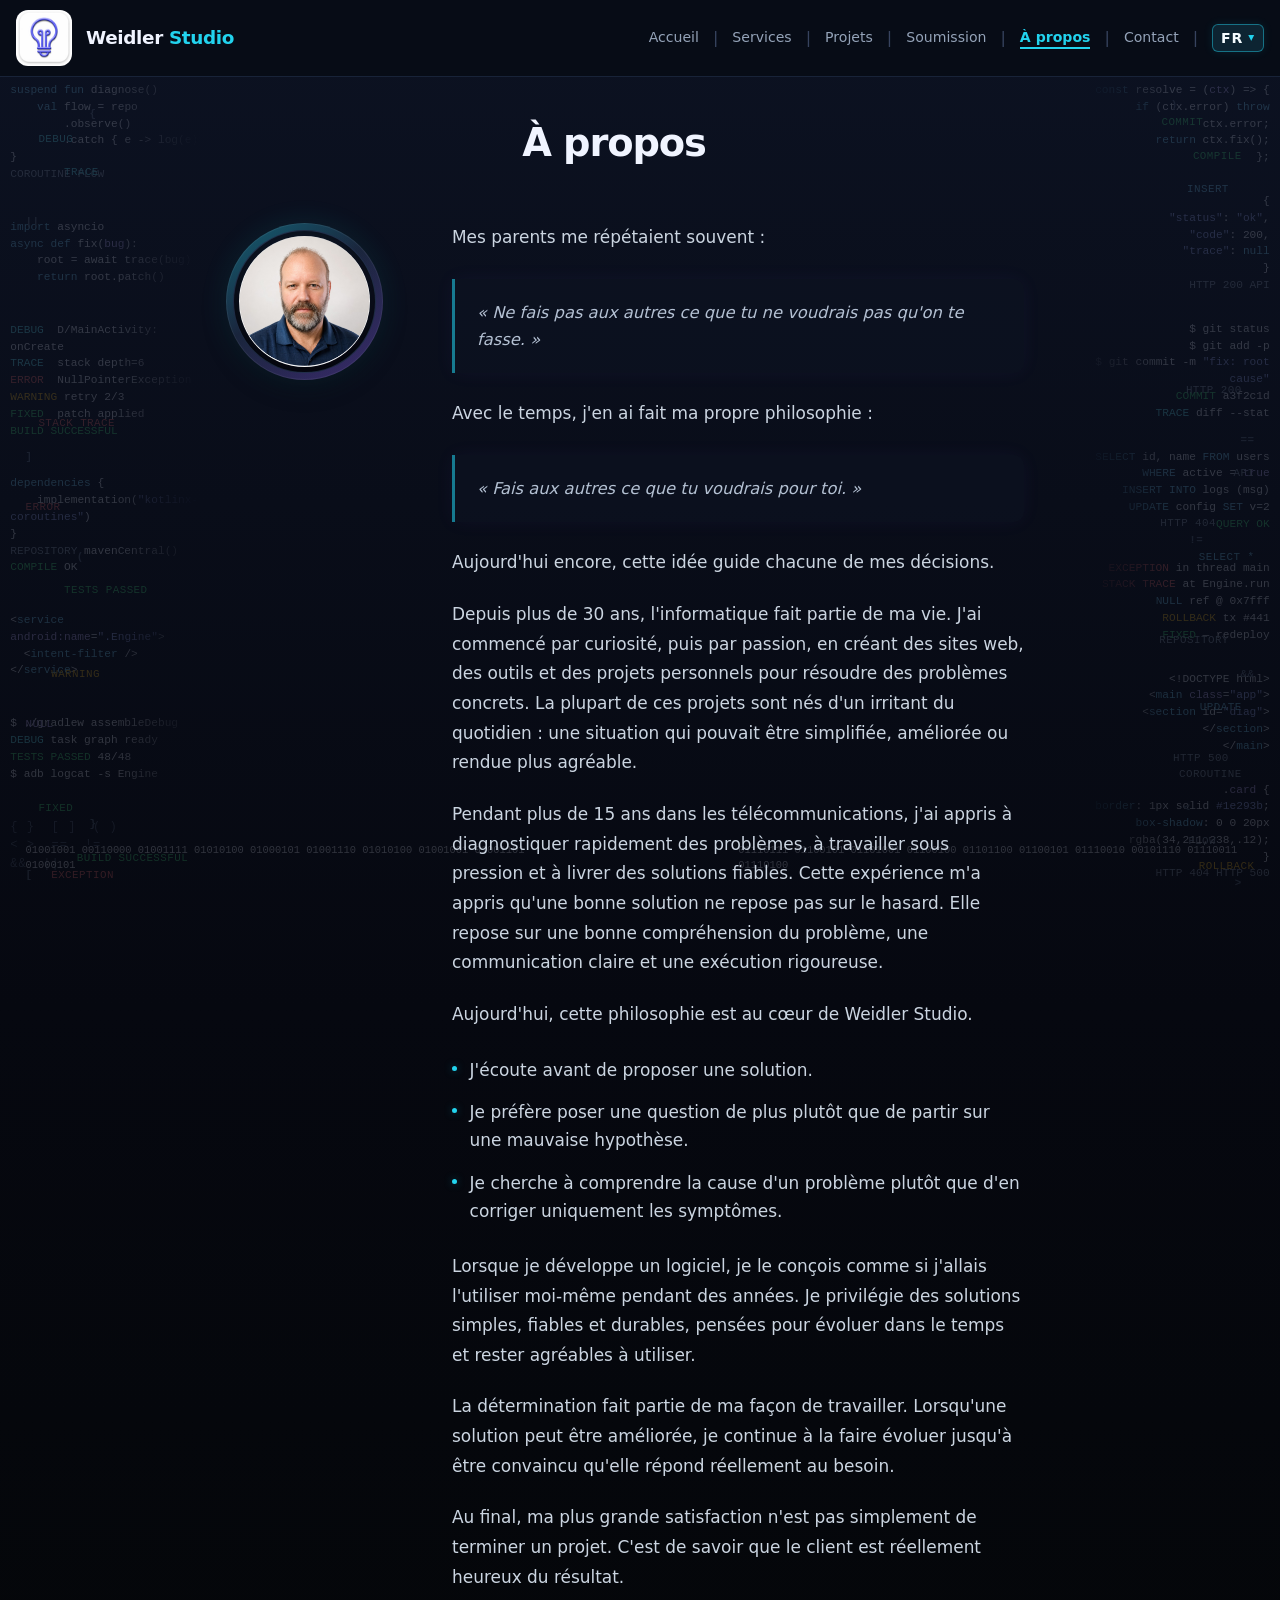
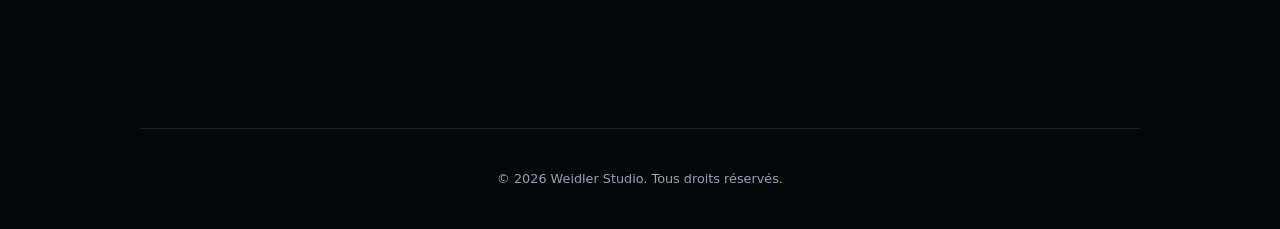
==== commit c59d9b15: "Add files via upload" ====
--- a/about/index.html
+++ b/about/index.html
@@ -7,7 +7,7 @@
     <meta name="color-scheme" content="dark">
     <meta name="description" content="À propos de Weidler Studio — philosophie, parcours et façon de travailler de François Weidler, développeur indépendant.">
     <title>À propos | Weidler Studio</title>
-    <link rel="icon" href="../assets/favicon.png" type="image/png">
+    <link rel="icon" href="../assets/logo/favicon.png" type="image/png">
     <link rel="stylesheet" href="../css/site.css">
     <link rel="stylesheet" href="../css/about.css">
 </head>
@@ -18,7 +18,7 @@
         <div class="header-top">
             <div class="header-brand">
                 <a href="../index.html" class="logo-link">
-                    <img src="../assets/logo-nav.png" alt="" class="logo-icon" width="56" height="56">
+                    <img src="../assets/logo/logo-nav.png" alt="" class="logo-icon" width="56" height="56">
                     <span class="logo-text">Weidler <span>Studio</span></span>
                 </a>
             </div>
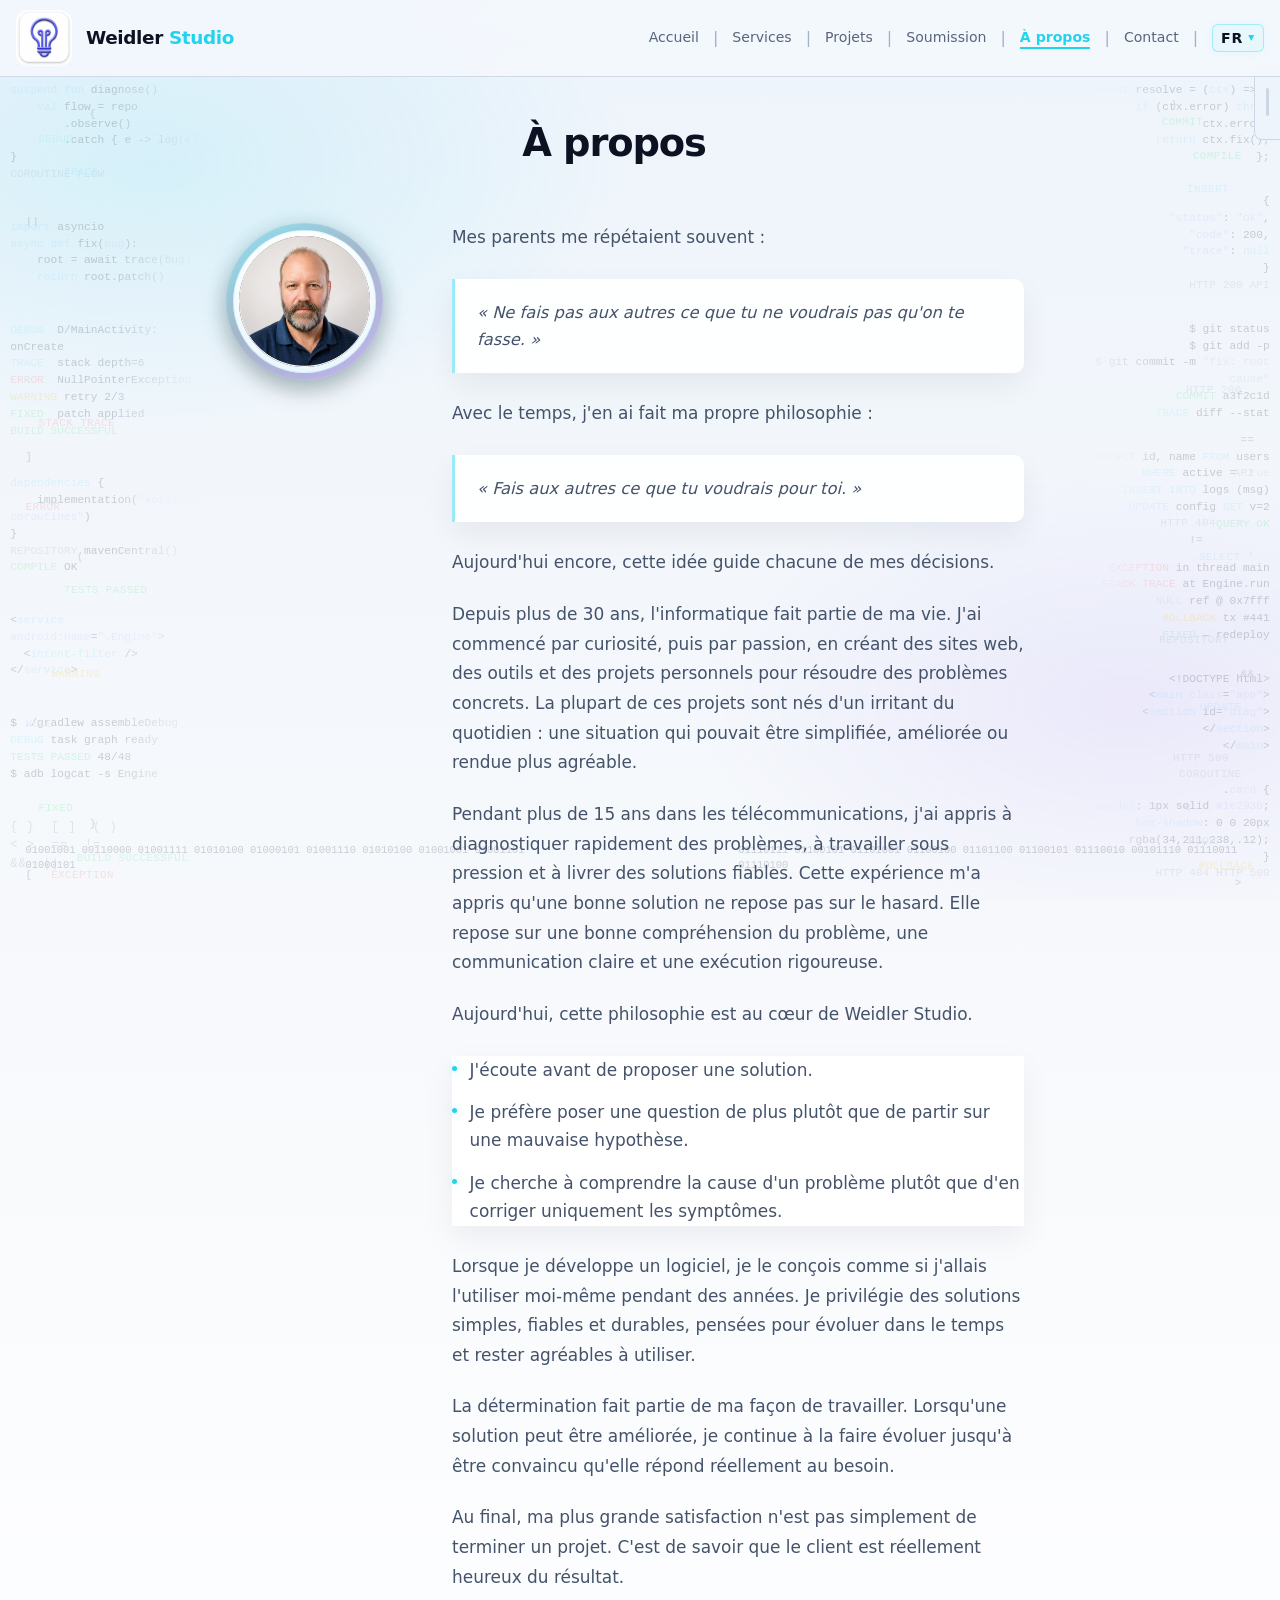
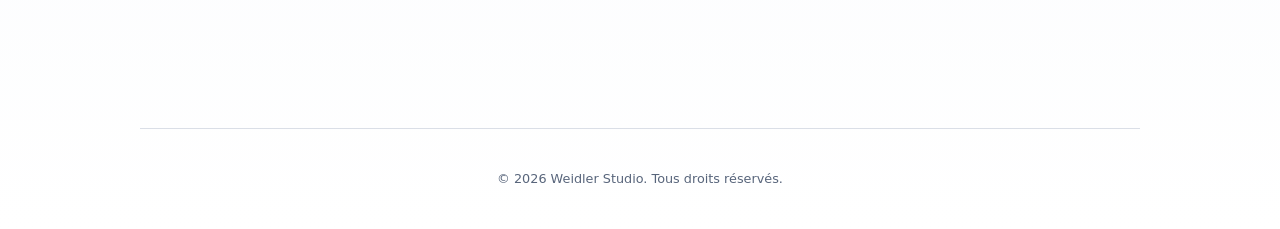
==== commit ce71fae3: "Add files via upload" ====
--- a/about/index.html
+++ b/about/index.html
@@ -4,11 +4,13 @@
     <meta charset="UTF-8">
     <meta name="viewport" content="width=device-width, initial-scale=1.0">
     <meta name="theme-color" content="#0a0e1a">
-    <meta name="color-scheme" content="dark">
+    <meta name="color-scheme" content="light dark">
     <meta name="description" content="À propos de Weidler Studio — philosophie, parcours et façon de travailler de François Weidler, développeur indépendant.">
     <title>À propos | Weidler Studio</title>
     <link rel="icon" href="../assets/logo/favicon.png" type="image/png">
+    <script src="../js/theme.js"></script>
     <link rel="stylesheet" href="../css/site.css">
+    <link rel="stylesheet" href="../css/themes.css">
     <link rel="stylesheet" href="../css/about.css">
 </head>
 <body class="page-about" data-nav-root="../" data-nav-active="about">
@@ -112,6 +114,8 @@
 
     <footer class="site-footer" data-translate>&copy; 2026 Weidler Studio. Tous droits réservés.</footer>
     <script src="../js/nav.js"></script>
+    <script src="../js/mobile-nav.js"></script>
+    <script src="../js/back-to-top.js"></script>
     <script src="../js/i18n.js"></script>
 </body>
 </html>
--- a/css/site.css
+++ b/css/site.css
@@ -1,6 +1,17 @@
 :root {
+    --radius: 10px;
+    --btn-radius: 15px;
+    --header-h: 64px;
+    --font: "Segoe UI", system-ui, -apple-system, BlinkMacSystemFont, sans-serif;
+}
+
+/* ── Thème nuit (valeurs d’origine, inchangées) ── */
+:root,
+html[data-theme="night"],
+html[data-theme="auto"][data-theme-effective="night"] {
     --bg-deep: #060810;
     --bg-top: #0c1222;
+    --bg-gradient-end: #040608;
     --bg-surface: rgba(14, 20, 36, 0.72);
     --bg-card: rgba(12, 18, 32, 0.85);
     --border: rgba(56, 80, 120, 0.35);
@@ -19,10 +30,27 @@
     --badge-dev: #c9a227;
     --badge-soon: #64748b;
     --badge-tool: #3b82f6;
-    --radius: 10px;
-    --btn-radius: 15px;
-    --header-h: 64px;
-    --font: "Segoe UI", system-ui, -apple-system, BlinkMacSystemFont, sans-serif;
+    --header-bg: rgba(8, 12, 22, 0.92);
+    --surface-color: #1b2234;
+    --preferences-text: #ffffff;
+    --btn-primary-bg: linear-gradient(180deg, rgba(16, 38, 68, 0.92) 0%, rgba(10, 24, 46, 0.96) 100%);
+    --btn-primary-bg-hover: linear-gradient(180deg, rgba(20, 48, 82, 0.96) 0%, rgba(14, 30, 54, 1) 100%);
+    --btn-primary-border: rgba(34, 211, 238, 0.52);
+    --btn-primary-border-hover: rgba(34, 211, 238, 0.72);
+    --btn-secondary-bg: rgba(8, 12, 24, 0.5);
+    --btn-secondary-border: rgba(139, 92, 246, 0.42);
+    --lang-inactive: #9aa7bd;
+    --lang-active-bg: #0f2a38;
+    --lang-active-text: #f4fcff;
+    --lang-toggle-bg: #0f2a38;
+    --lang-toggle-border: #22d3ee;
+    --dropdown-bg: rgba(12, 18, 32, 0.98);
+    --panel-muted-bg: rgba(14, 20, 36, 0.52);
+    --panel-muted-border: rgba(56, 80, 120, 0.28);
+    --conclusion-bg: rgba(14, 20, 36, 0.48);
+    --conclusion-border: rgba(56, 80, 120, 0.38);
+    --conclusion-text: #dce3ed;
+    --meta-theme-color: #0a0e1a;
 }
 
 *, *::before, *::after { box-sizing: border-box; margin: 0; padding: 0; }
@@ -33,7 +61,7 @@
 }
 
 body {
-    background: linear-gradient(180deg, var(--bg-top) 0%, var(--bg-deep) 55%, #040608 100%);
+    background: linear-gradient(180deg, var(--bg-top) 0%, var(--bg-deep) 55%, var(--bg-gradient-end) 100%);
     color: var(--text);
     font-family: var(--font);
     line-height: 1.5;
@@ -263,7 +291,7 @@
     left: 0;
     right: 0;
     z-index: 200;
-    background: rgba(8, 12, 22, 0.92);
+    background: var(--header-bg);
     backdrop-filter: blur(12px);
     -webkit-backdrop-filter: blur(12px);
     border-bottom: 1px solid var(--border);
@@ -319,7 +347,7 @@
 .home-header-contact:hover {
     background: rgba(34, 211, 238, 0.14);
     border-color: rgba(34, 211, 238, 0.65);
-    transform: translateY(-1px);
+    transform: translateY(-14px);
     color: var(--accent);
 }
 
@@ -412,9 +440,9 @@
     font-weight: 600;
     letter-spacing: 0.08em;
     text-transform: uppercase;
-    color: #f4fcff;
-    background: #0f2a38;
-    border: 1px solid #22d3ee;
+    color: var(--lang-active-text);
+    background: var(--lang-toggle-bg);
+    border: 1px solid var(--lang-toggle-border);
     border-radius: 6px;
     box-shadow: 0 0 12px rgba(34, 211, 238, 0.16);
     cursor: pointer;
@@ -491,7 +519,7 @@
     min-width: 72px;
     padding: 6px;
     margin: 0;
-    background: rgba(12, 18, 32, 0.98);
+    background: var(--dropdown-bg);
     border: 1px solid rgba(34, 211, 238, 0.35);
     border-radius: 8px;
     box-shadow: var(--glow-cyan), 0 8px 24px rgba(0, 0, 0, 0.35);
@@ -524,7 +552,7 @@
     text-align: left;
     background: transparent;
     border: 1px solid transparent;
-    color: #9aa7bd;
+    color: var(--lang-inactive);
     padding: 8px 10px;
     min-height: 36px;
     font-family: inherit;
@@ -551,9 +579,9 @@
     box-shadow: 0 0 10px rgba(34, 211, 238, 0.1);
 }
 .lang-btn.active {
-    background: #0f2a38;
-    border-color: #22d3ee;
-    color: #f4fcff;
+    background: var(--lang-active-bg);
+    border-color: var(--lang-toggle-border);
+    color: var(--lang-active-text);
     font-weight: 600;
     box-shadow: 0 0 12px rgba(34, 211, 238, 0.16);
 }
@@ -731,11 +759,11 @@
     gap: 16px;
     width: 100%;
     padding: 16px 22px;
-    background: linear-gradient(180deg, rgba(16, 38, 68, 0.92) 0%, rgba(10, 24, 46, 0.96) 100%);
+    background: var(--btn-primary-bg);
     color: var(--text);
     border-radius: var(--btn-radius);
     text-decoration: none;
-    border: 1px solid rgba(34, 211, 238, 0.52);
+    border: 1px solid var(--btn-primary-border);
     box-shadow: var(--glow-cyan), 0 4px 12px rgba(0, 0, 0, 0.22);
     transition: transform 0.2s ease, box-shadow 0.2s ease, border-color 0.2s ease;
 }
@@ -812,13 +840,13 @@
     justify-content: center;
     min-height: 52px;
     padding: 0 22px;
-    background: linear-gradient(180deg, rgba(16, 38, 68, 0.92) 0%, rgba(10, 24, 46, 0.96) 100%);
+    background: var(--btn-primary-bg);
     color: var(--text);
     border-radius: var(--btn-radius);
     font-weight: 600;
     font-size: 0.95rem;
     text-decoration: none;
-    border: 1px solid rgba(34, 211, 238, 0.52);
+    border: 1px solid var(--btn-primary-border);
     box-shadow:
         0 0 16px rgba(34, 211, 238, 0.12),
         0 4px 12px rgba(0, 0, 0, 0.22);
@@ -828,8 +856,8 @@
     text-align: center;
 }
 .btn-primary:hover {
-    background: linear-gradient(180deg, rgba(20, 48, 82, 0.96) 0%, rgba(14, 30, 54, 1) 100%);
-    border-color: rgba(34, 211, 238, 0.72);
+    background: var(--btn-primary-bg-hover);
+    border-color: var(--btn-primary-border-hover);
     transform: translateY(-2px);
     box-shadow: 0 0 22px rgba(34, 211, 238, 0.2), 0 6px 16px rgba(0, 0, 0, 0.28);
     color: var(--text);
@@ -849,8 +877,8 @@
     justify-content: center;
     min-height: 52px;
     padding: 0 22px;
-    background: rgba(8, 12, 24, 0.5);
-    border: 1px solid rgba(139, 92, 246, 0.42);
+    background: var(--btn-secondary-bg);
+    border: 1px solid var(--btn-secondary-border);
     color: var(--text);
     border-radius: var(--btn-radius);
     font-weight: 600;
@@ -1040,8 +1068,8 @@
     min-height: 52px;
     padding: 0 22px;
     width: fit-content;
-    background: rgba(8, 12, 24, 0.5);
-    border: 1px solid rgba(139, 92, 246, 0.42);
+    background: var(--btn-secondary-bg);
+    border: 1px solid var(--btn-secondary-border);
     color: var(--text);
     border-radius: var(--btn-radius);
     font-weight: 600;
@@ -1355,6 +1383,16 @@
     margin-bottom: 0;
 }
 
+.page-contact .contact-signal-qr {
+    display: block;
+    width: min(200px, 72vw);
+    height: auto;
+    margin: 0 auto;
+    border-radius: var(--radius);
+    border: 1px solid var(--border);
+    box-shadow: 0 8px 24px rgba(12, 18, 34, 0.08);
+}
+
 .page-contact .site-footer {
     flex-shrink: 0;
     margin-top: auto;
@@ -1472,9 +1510,20 @@
     }
 
     main {
-    padding-top: 16px;
-    padding-bottom: 28px;
-}
+        padding-top: 16px;
+        padding-bottom: 28px;
+        overflow-wrap: anywhere;
+        word-break: break-word;
+    }
+
+    .submission-panel {
+        padding: clamp(18px, 4vw, 28px);
+    }
+
+    .features-grid,
+    .cards-grid {
+        grid-template-columns: 1fr;
+    }
 }
 
 @media (max-width: 640px) {
@@ -1540,6 +1589,31 @@
         box-shadow: none;
     }
 
+    .lang-status,
+    .lang-status.visible {
+        display: none;
+    }
+
+    input,
+    select,
+    textarea,
+    button,
+    .btn,
+    .btn-primary,
+    .btn-submit {
+        max-width: 100%;
+    }
+
+    .submission-panel input,
+    .submission-panel select,
+    .submission-panel textarea,
+    .form-grid input,
+    .form-grid select,
+    .form-grid textarea {
+        width: 100%;
+        max-width: 100%;
+    }
+
     .home-bg-side {
         width: min(110px, 26vw);
         opacity: 1;
@@ -1810,4 +1884,163 @@
 
 body[data-nav-active="services"] .page-intro .lead {
     margin-top: 0 !important;
-}+}
+/* ── Panneau thème (onglet latéral droit) ── */
+.theme-drawer {
+    position: fixed;
+    top: var(--header-h);
+    right: 0;
+    z-index: 190;
+    display: flex;
+    flex-direction: row-reverse;
+    align-items: flex-start;
+}
+
+.theme-drawer-tab {
+    flex-shrink: 0;
+    width: 26px;
+    height: 76px;
+    margin: 0;
+    padding: 0;
+    border: 1px solid var(--border);
+    border-right: none;
+    border-radius: 8px 0 0 8px;
+    background: var(--surface-color);
+    color: var(--text-muted);
+    cursor: pointer;
+    display: flex;
+    align-items: center;
+    justify-content: center;
+}
+
+.theme-drawer-tab-grip {
+    display: block;
+    width: 3px;
+    height: 28px;
+    border-radius: 999px;
+    background: var(--border);
+}
+
+.theme-drawer-panel {
+    max-width: 0;
+    overflow: hidden;
+    border: none;
+    background: var(--surface-color);
+    transition: max-width 0.25s ease, border-color 0.25s ease;
+}
+
+.theme-drawer.is-open .theme-drawer-panel {
+    max-width: min(16rem, 72vw);
+    border: 1px solid var(--border);
+    border-right: none;
+}
+
+.theme-drawer-panel-inner {
+    width: max-content;
+    min-width: 8.25rem;
+    max-width: min(16rem, 72vw);
+    min-height: 176px;
+    padding: 14px 12px;
+    display: flex;
+    flex-direction: column;
+    justify-content: space-between;
+    gap: 16px;
+    box-sizing: border-box;
+}
+
+.theme-drawer-label {
+    margin: 0;
+    font-size: 0.82rem;
+    font-weight: 600;
+    letter-spacing: 0.04em;
+    color: var(--text-muted-soft);
+    text-align: center;
+    white-space: nowrap;
+}
+
+.theme-drawer-actions {
+    display: flex;
+    flex-direction: column;
+    gap: 8px;
+}
+
+.theme-mode-btn {
+    width: 100%;
+    min-height: 38px;
+    padding: 8px 10px;
+    border: 1px solid var(--border);
+    border-radius: var(--radius);
+    background: transparent;
+    color: var(--text-muted);
+    font: inherit;
+    font-size: 0.9rem;
+    font-weight: 600;
+    cursor: pointer;
+    white-space: nowrap;
+    transition: color 0.2s ease, border-color 0.2s ease, background 0.2s ease;
+}
+
+.theme-mode-btn:hover {
+    color: var(--text);
+    border-color: rgba(56, 80, 120, 0.45);
+}
+
+.theme-mode-btn.active {
+    color: var(--accent);
+    border-color: rgba(34, 211, 238, 0.45);
+    background: var(--accent-soft);
+    font-weight: 700;
+}
+
+/* ── Remonter en haut (pages principales) ── */
+.site-back-top {
+    position: fixed;
+    right: clamp(14px, 4vw, 20px);
+    bottom: clamp(16px, 4vw, 24px);
+    z-index: 160;
+    opacity: 0;
+    visibility: hidden;
+    pointer-events: none;
+    transition: opacity 0.2s ease, visibility 0.2s ease, transform 0.18s ease;
+}
+
+.site-back-top.is-visible {
+    opacity: 1;
+    visibility: visible;
+    pointer-events: auto;
+}
+
+.site-back-top-btn {
+    display: inline-flex;
+    align-items: center;
+    justify-content: center;
+    min-height: 46px;
+    padding: 0 18px;
+    border-radius: 999px;
+    border: 1px solid rgba(34, 211, 238, 0.38);
+    background: rgba(12, 18, 32, 0.92);
+    color: var(--text);
+    font: inherit;
+    font-weight: 700;
+    cursor: pointer;
+    box-shadow: 0 0 14px rgba(34, 211, 238, 0.10);
+    transition: transform 0.18s ease, box-shadow 0.18s ease, border-color 0.18s ease, background 0.18s ease;
+}
+
+.site-back-top-btn:hover {
+    background: rgba(16, 28, 48, 0.98);
+    border-color: rgba(34, 211, 238, 0.62);
+    box-shadow: 0 0 18px rgba(34, 211, 238, 0.24);
+    transform: translateY(-1px);
+}
+
+html[data-theme-effective="day"] .site-back-top-btn {
+    background: rgba(255, 255, 255, 0.96);
+    border-color: rgba(8, 145, 178, 0.38);
+    box-shadow: 0 0 14px rgba(34, 211, 238, 0.08);
+}
+
+html[data-theme-effective="day"] .site-back-top-btn:hover {
+    background: rgba(232, 247, 251, 1);
+    border-color: rgba(8, 145, 178, 0.55);
+}
--- a/css/themes.css
+++ b/css/themes.css
@@ -0,0 +1,298 @@
+/* ── Thème jour premium (+ Auto résolu en jour via data-theme-effective) ──
+   Le thème nuit reste dans site.css.
+   L’arrière-plan décoratif (.home-bg-deco) conserve ses couleurs code. */
+
+html[data-theme="day"],
+html[data-theme="auto"][data-theme-effective="day"] {
+    --bg-deep: #f7f9fc;
+    --bg-top: #eef4fb;
+    --bg-gradient-end: #ffffff;
+    --bg-surface: rgba(255, 255, 255, 0.78);
+    --bg-card: rgba(255, 255, 255, 0.9);
+    --border: rgba(93, 112, 145, 0.22);
+    --text: #0c1222;
+    --text-muted: #58657b;
+    --text-muted-soft: #74839a;
+    --lead-color: #44536a;
+    --accent: #22d3ee;
+    --accent-dim: #0891b2;
+    --accent-violet: #8b5cf6;
+    --accent-glow: rgba(34, 211, 238, 0.12);
+    --accent-soft: rgba(34, 211, 238, 0.06);
+    --glow-cyan: 0 18px 42px rgba(34, 211, 238, 0.12);
+    --glow-violet: 0 18px 42px rgba(139, 92, 246, 0.1);
+    --glow-blue: 0 18px 42px rgba(59, 130, 246, 0.12);
+    --card-border: rgba(34, 211, 238, 0.18);
+    --card-shadow: 0 12px 30px rgba(12, 18, 34, 0.06);
+    --badge-dev: #b45309;
+    --badge-soon: #64748b;
+    --badge-tool: #2563eb;
+    --header-bg: rgba(244, 248, 253, 0.92);
+    --surface-color: #eef4fb;
+    --preferences-text: #0c1222;
+    --btn-primary-bg: linear-gradient(180deg, #ffffff 0%, #eef8ff 100%);
+    --btn-primary-bg-hover: #22d3ee;
+    --btn-primary-border: rgba(34, 211, 238, 0.45);
+    --btn-primary-border-hover: #22d3ee;
+    --btn-primary-text-hover: #ffffff;
+    --btn-secondary-bg: rgba(255, 255, 255, 0.85);
+    --btn-secondary-border: rgba(139, 92, 246, 0.35);
+    --lang-inactive: #0c1222;
+    --lang-active-bg: #22d3ee;
+    --lang-active-text: #ffffff;
+    --lang-toggle-bg: #e8f7fb;
+    --lang-toggle-text: #0c1222;
+    --lang-toggle-border: rgba(34, 211, 238, 0.35);
+    --dropdown-bg: rgba(255, 255, 255, 0.98);
+    --panel-muted-bg: rgba(255, 255, 255, 0.92);
+    --panel-muted-border: rgba(93, 112, 145, 0.18);
+    --conclusion-bg: rgba(255, 255, 255, 0.92);
+    --conclusion-border: rgba(34, 211, 238, 0.18);
+    --conclusion-text: #44536a;
+    --meta-theme-color: #f7f9fc;
+}
+
+/* ── Body : dégradé doux + halos cyan/violet atténués (~30 %) ── */
+html[data-theme="day"] body::before,
+html[data-theme="auto"][data-theme-effective="day"] body::before {
+    content: "";
+    position: fixed;
+    inset: 0;
+    z-index: 0;
+    pointer-events: none;
+    background:
+        radial-gradient(ellipse 52% 42% at 12% 18%, rgba(34, 211, 238, 0.125) 0%, transparent 72%),
+        radial-gradient(ellipse 48% 38% at 88% 78%, rgba(139, 92, 246, 0.09) 0%, transparent 70%);
+}
+
+/* ── Header ── */
+html[data-theme="day"] .site-header,
+html[data-theme="auto"][data-theme-effective="day"] .site-header {
+    backdrop-filter: blur(14px);
+    -webkit-backdrop-filter: blur(14px);
+}
+
+/* ── Boutons principaux ── */
+html[data-theme="day"] .btn-primary,
+html[data-theme="auto"][data-theme-effective="day"] .btn-primary {
+    color: var(--text);
+    box-shadow:
+        0 0 12px rgba(34, 211, 238, 0.08),
+        0 4px 12px rgba(12, 18, 34, 0.06);
+}
+
+html[data-theme="day"] .btn-primary:hover,
+html[data-theme="auto"][data-theme-effective="day"] .btn-primary:hover {
+    background: var(--btn-primary-bg-hover);
+    border-color: var(--btn-primary-border-hover);
+    color: var(--btn-primary-text-hover);
+    box-shadow:
+        0 0 18px rgba(34, 211, 238, 0.22),
+        0 6px 16px rgba(12, 18, 34, 0.08);
+}
+
+html[data-theme="day"] .btn-outline,
+html[data-theme="auto"][data-theme-effective="day"] .btn-outline {
+    box-shadow:
+        0 0 8px rgba(139, 92, 246, 0.06),
+        0 2px 10px rgba(12, 18, 34, 0.05);
+}
+
+html[data-theme="day"] .btn-outline:hover,
+html[data-theme="auto"][data-theme-effective="day"] .btn-outline:hover {
+    background: rgba(139, 92, 246, 0.08);
+    box-shadow:
+        0 0 12px rgba(139, 92, 246, 0.1),
+        0 4px 14px rgba(12, 18, 34, 0.06);
+}
+
+/* ── Cartes (site + accueil) ── */
+html[data-theme="day"] .feature-card,
+html[data-theme="day"] .form-card,
+html[data-theme="day"] .comment-card,
+html[data-theme="day"] .teaser-box,
+html[data-theme="day"] .screenshot-card,
+html[data-theme="day"] .submission-panel,
+html[data-theme="auto"][data-theme-effective="day"] .feature-card,
+html[data-theme="auto"][data-theme-effective="day"] .form-card,
+html[data-theme="auto"][data-theme-effective="day"] .comment-card,
+html[data-theme="auto"][data-theme-effective="day"] .teaser-box,
+html[data-theme="auto"][data-theme-effective="day"] .screenshot-card,
+html[data-theme="auto"][data-theme-effective="day"] .submission-panel {
+    background: rgba(255, 255, 255, 0.9);
+    border-color: var(--card-border);
+    box-shadow: var(--card-shadow);
+}
+
+html[data-theme="day"] .page-home .home-card,
+html[data-theme="day"] .page-home .home-project-card,
+html[data-theme="auto"][data-theme-effective="day"] .page-home .home-card,
+html[data-theme="auto"][data-theme-effective="day"] .page-home .home-project-card {
+    background: rgba(255, 255, 255, 0.9);
+    border-color: var(--card-border);
+    box-shadow: var(--card-shadow);
+}
+
+html[data-theme="day"] .page-home .home-card--cyan,
+html[data-theme="day"] .page-home .home-card--blue,
+html[data-theme="day"] .page-home .home-card--violet,
+html[data-theme="auto"][data-theme-effective="day"] .page-home .home-card--cyan,
+html[data-theme="auto"][data-theme-effective="day"] .page-home .home-card--blue,
+html[data-theme="auto"][data-theme-effective="day"] .page-home .home-card--violet {
+    box-shadow: var(--card-shadow);
+}
+
+html[data-theme="day"] .page-home .home-card--cyan,
+html[data-theme="auto"][data-theme-effective="day"] .page-home .home-card--cyan {
+    border-color: rgba(34, 211, 238, 0.22);
+}
+
+html[data-theme="day"] .page-home .home-card--blue,
+html[data-theme="auto"][data-theme-effective="day"] .page-home .home-card--blue {
+    border-color: rgba(59, 130, 246, 0.2);
+}
+
+html[data-theme="day"] .page-home .home-card--violet,
+html[data-theme="auto"][data-theme-effective="day"] .page-home .home-card--violet {
+    border-color: rgba(139, 92, 246, 0.2);
+}
+
+/* ── Sélecteur de langue ── */
+html[data-theme="day"] .lang-dropdown-toggle,
+html[data-theme="auto"][data-theme-effective="day"] .lang-dropdown-toggle {
+    color: var(--lang-toggle-text);
+    background: var(--lang-toggle-bg);
+    border-color: var(--lang-toggle-border);
+    box-shadow: 0 0 10px rgba(34, 211, 238, 0.08);
+}
+
+html[data-theme="day"] .lang-dropdown-toggle:hover:not(:disabled),
+html[data-theme="auto"][data-theme-effective="day"] .lang-dropdown-toggle:hover:not(:disabled) {
+    border-color: #22d3ee;
+    box-shadow: 0 0 14px rgba(34, 211, 238, 0.14);
+}
+
+html[data-theme="day"] .main-nav .lang-dropdown--nav .lang-dropdown-toggle,
+html[data-theme="auto"][data-theme-effective="day"] .main-nav .lang-dropdown--nav .lang-dropdown-toggle {
+    background: var(--lang-toggle-bg);
+    border: 1px solid var(--lang-toggle-border);
+    color: var(--lang-toggle-text);
+    box-shadow: 0 0 10px rgba(34, 211, 238, 0.08);
+}
+
+html[data-theme="day"] .main-nav .lang-dropdown--nav .lang-dropdown-toggle:hover:not(:disabled),
+html[data-theme="auto"][data-theme-effective="day"] .main-nav .lang-dropdown--nav .lang-dropdown-toggle:hover:not(:disabled) {
+    border-color: #22d3ee;
+    color: var(--lang-toggle-text);
+    box-shadow: 0 0 14px rgba(34, 211, 238, 0.14);
+}
+
+html[data-theme="day"] .lang-btn,
+html[data-theme="auto"][data-theme-effective="day"] .lang-btn {
+    color: var(--lang-inactive);
+    background: transparent;
+}
+
+html[data-theme="day"] .lang-btn:hover,
+html[data-theme="auto"][data-theme-effective="day"] .lang-btn:hover {
+    color: #0c1222;
+    background: #e8f7fb;
+    border-color: #22d3ee;
+    box-shadow: 0 0 10px rgba(34, 211, 238, 0.1);
+}
+
+html[data-theme="day"] .lang-btn.active,
+html[data-theme="auto"][data-theme-effective="day"] .lang-btn.active {
+    background: #22d3ee;
+    border-color: #22d3ee;
+    color: #ffffff;
+    box-shadow: 0 0 12px rgba(34, 211, 238, 0.2);
+}
+
+/* ── Accueil ── */
+html[data-theme="day"] .page-home .home-btn--primary,
+html[data-theme="auto"][data-theme-effective="day"] .page-home .home-btn--primary {
+    color: var(--text);
+    background: var(--btn-primary-bg);
+    border-color: var(--btn-primary-border);
+    box-shadow:
+        0 0 12px rgba(34, 211, 238, 0.08),
+        0 4px 12px rgba(12, 18, 34, 0.06);
+}
+
+html[data-theme="day"] .page-home .home-btn--primary:hover,
+html[data-theme="auto"][data-theme-effective="day"] .page-home .home-btn--primary:hover {
+    background: var(--btn-primary-bg-hover);
+    border-color: var(--btn-primary-border-hover);
+    color: var(--btn-primary-text-hover);
+    box-shadow:
+        0 0 18px rgba(34, 211, 238, 0.22),
+        0 6px 16px rgba(12, 18, 34, 0.08);
+}
+
+html[data-theme="day"] .page-home .home-btn--secondary,
+html[data-theme="auto"][data-theme-effective="day"] .page-home .home-btn--secondary {
+    background: var(--btn-secondary-bg);
+    border-color: var(--btn-secondary-border);
+    box-shadow:
+        0 0 8px rgba(139, 92, 246, 0.06),
+        0 2px 10px rgba(12, 18, 34, 0.05);
+}
+
+html[data-theme="day"] .page-home .home-btn--secondary:hover,
+html[data-theme="auto"][data-theme-effective="day"] .page-home .home-btn--secondary:hover {
+    background: rgba(139, 92, 246, 0.08);
+    box-shadow:
+        0 0 12px rgba(139, 92, 246, 0.1),
+        0 4px 14px rgba(12, 18, 34, 0.06);
+}
+
+html[data-theme="day"] .page-home .home-hero::before,
+html[data-theme="auto"][data-theme-effective="day"] .page-home .home-hero::before {
+    background: radial-gradient(ellipse 85% 100% at 50% 45%, rgba(255, 255, 255, 0.72) 0%, transparent 72%);
+}
+
+html[data-theme="day"] .page-home .home-contact,
+html[data-theme="auto"][data-theme-effective="day"] .page-home .home-contact {
+    background: var(--bg-surface);
+    border-color: var(--card-border);
+    box-shadow: var(--card-shadow);
+}
+
+html[data-theme="day"] .page-home .home-process-list,
+html[data-theme="auto"][data-theme-effective="day"] .page-home .home-process-list {
+    box-shadow: var(--card-shadow);
+}
+
+html[data-theme="day"] .page-home .home-conclusion .home-lead,
+html[data-theme="auto"][data-theme-effective="day"] .page-home .home-conclusion .home-lead {
+    box-shadow: var(--card-shadow);
+}
+
+html[data-theme="day"] .page-home .home-footer-done,
+html[data-theme="auto"][data-theme-effective="day"] .page-home .home-footer-done {
+    text-shadow: 0 0 12px rgba(34, 211, 238, 0.2);
+}
+
+/* ── À propos ── */
+html[data-theme="day"] .about-portrait__frame,
+html[data-theme="auto"][data-theme-effective="day"] .about-portrait__frame {
+    background: linear-gradient(180deg, rgba(255, 255, 255, 0.98) 0%, rgba(238, 248, 255, 0.98) 100%);
+    border-color: var(--card-border);
+    box-shadow: var(--card-shadow);
+}
+
+html[data-theme="day"] .about-quote,
+html[data-theme="auto"][data-theme-effective="day"] .about-quote {
+    background: rgba(255, 255, 255, 0.92);
+    border-left-color: rgba(34, 211, 238, 0.45);
+    box-shadow: var(--card-shadow);
+    color: var(--lead-color);
+}
+
+html[data-theme="day"] .about-principles,
+html[data-theme="auto"][data-theme-effective="day"] .about-principles {
+    background: var(--panel-muted-bg);
+    border-left-color: rgba(34, 211, 238, 0.4);
+    box-shadow: var(--card-shadow);
+}
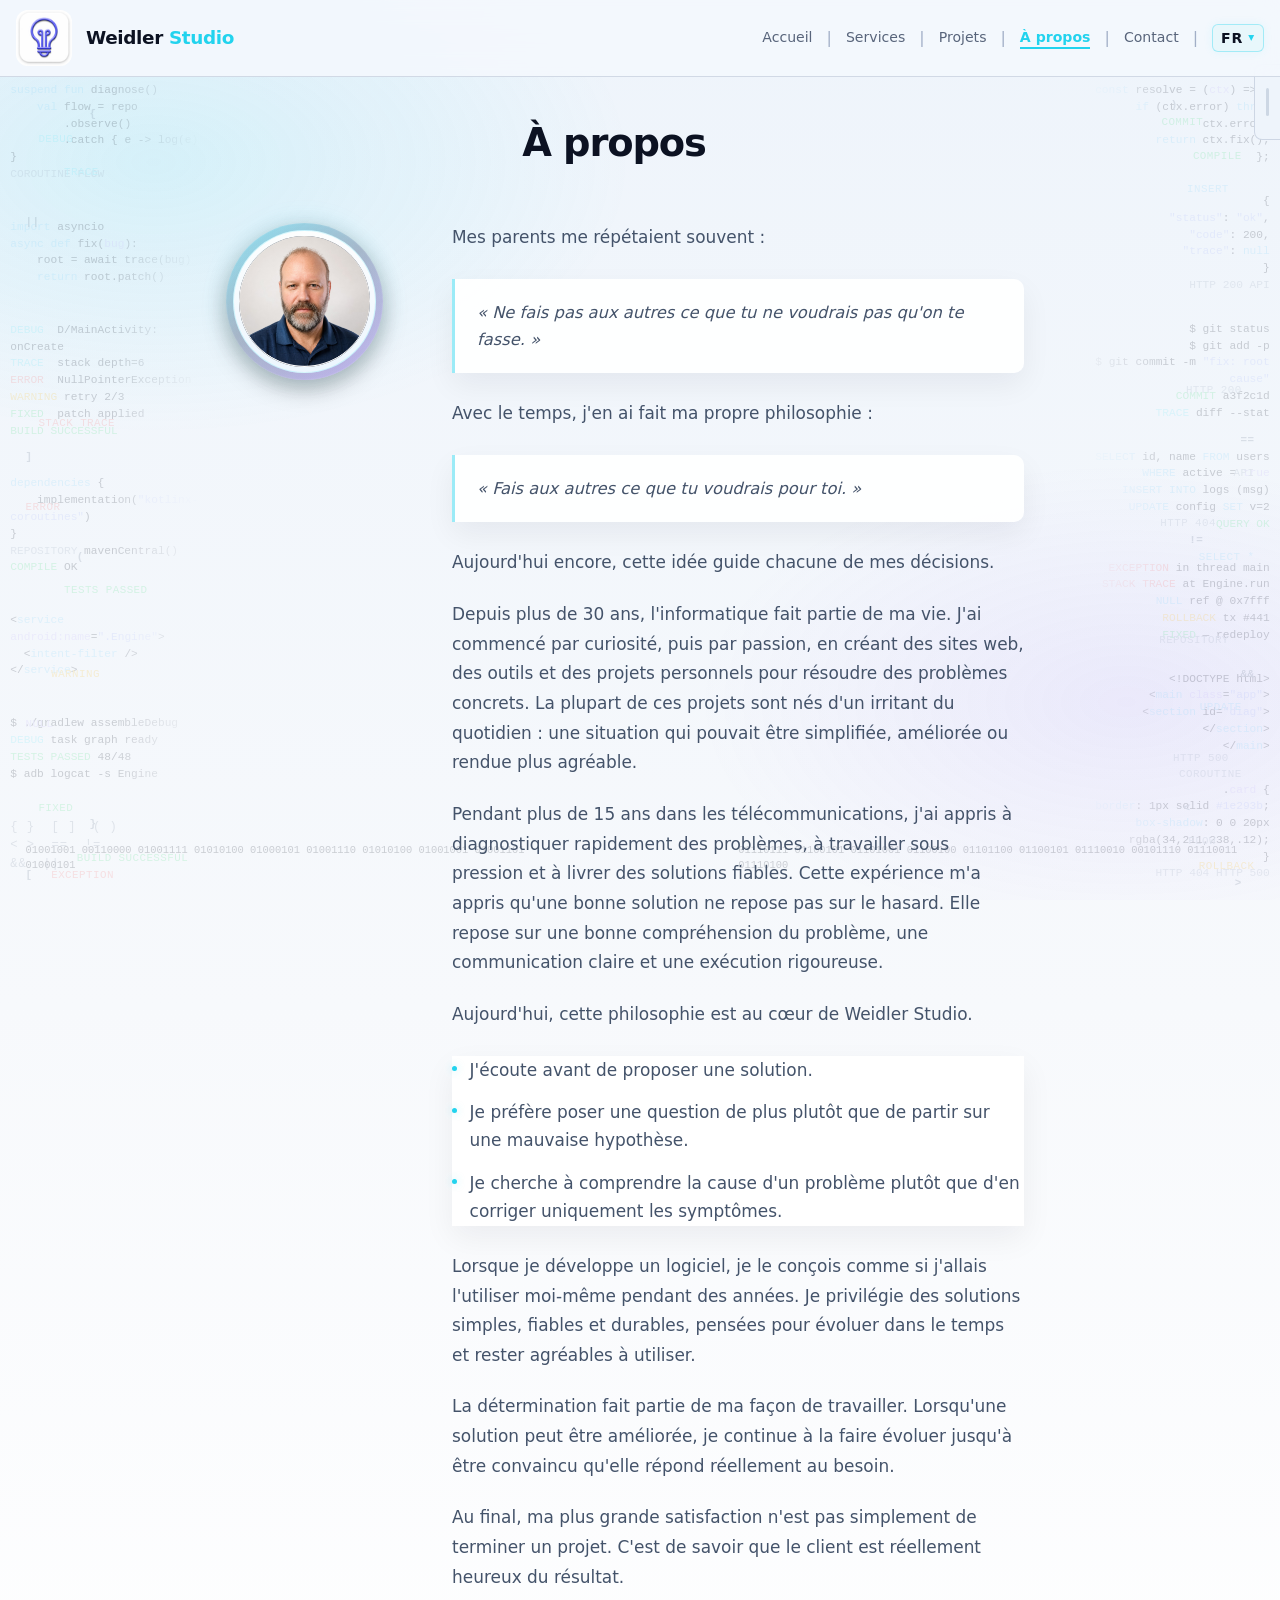
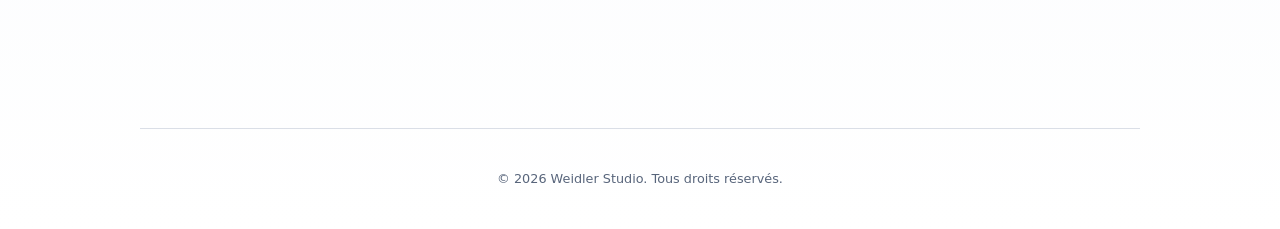
==== commit fecd9cc1: "temp: hide Soumission nav and CTA on official site Keep /soumission/ reachable by direct URL; flip H" ====
--- a/about/index.html
+++ b/about/index.html
@@ -9,9 +9,12 @@
     <title>À propos | Weidler Studio</title>
     <link rel="icon" href="../assets/logo/favicon.png" type="image/png">
     <script src="../js/theme.js"></script>
-    <link rel="stylesheet" href="../css/site.css">
-    <link rel="stylesheet" href="../css/themes.css">
-    <link rel="stylesheet" href="../css/about.css">
+    <link rel="stylesheet" href="../css/site.css?v=8">
+    <link rel="stylesheet" href="../css/themes.css?v=8">
+    <link rel="stylesheet" href="../css/layout.css?v=8">
+    <link rel="stylesheet" href="../css/interactive.css?v=8">
+    <link rel="stylesheet" href="../css/about.css?v=8">
+    <link rel="stylesheet" href="../css/mobile-readability.css?v=8">
 </head>
 <body class="page-about" data-nav-root="../" data-nav-active="about">
     <script src="../js/site-bg.js"></script>
@@ -31,13 +34,12 @@
                 <span class="nav-sep" aria-hidden="true">|</span>
                 <a href="../projects/index.html"><span class="nav-link-text" data-translate>Projets</span></a>
                 <span class="nav-sep" aria-hidden="true">|</span>
-                <a href="../soumission/index.html"><span class="nav-link-text" data-translate>Soumission</span></a>
-                <span class="nav-sep" aria-hidden="true">|</span>
+                <!-- TEMP: Soumission masquée — lien menu retiré -->
                 <a href="../about/index.html"><span class="nav-link-text" data-translate>À propos</span></a>
                 <span class="nav-sep" aria-hidden="true">|</span>
                 <a href="../contact/index.html"><span class="nav-link-text" data-translate>Contact</span></a>
             </nav>
-            <script src="../js/site-nav.js?v=3"></script>
+            <script src="../js/site-nav.js?v=4"></script>
             <span class="lang-status" id="langStatus" data-translate>Traduction…</span>
             <nav class="lang-switcher" id="langFlags" aria-label="Choisir la langue">
                 <button type="button" class="lang-btn" data-lang="en">EN</button>
@@ -115,6 +117,7 @@
     <footer class="site-footer" data-translate>&copy; 2026 Weidler Studio. Tous droits réservés.</footer>
     <script src="../js/nav.js"></script>
     <script src="../js/mobile-nav.js"></script>
+    <script src="../js/portrait-lock.js"></script>
     <script src="../js/back-to-top.js"></script>
     <script src="../js/i18n.js"></script>
 </body>
--- a/css/site.css
+++ b/css/site.css
@@ -1,2046 +1,690 @@
-:root {
-    --radius: 10px;
-    --btn-radius: 15px;
-    --header-h: 64px;
-    --font: "Segoe UI", system-ui, -apple-system, BlinkMacSystemFont, sans-serif;
-}
-
-/* ── Thème nuit (valeurs d’origine, inchangées) ── */
-:root,
-html[data-theme="night"],
-html[data-theme="auto"][data-theme-effective="night"] {
-    --bg-deep: #060810;
-    --bg-top: #0c1222;
-    --bg-gradient-end: #040608;
-    --bg-surface: rgba(14, 20, 36, 0.72);
-    --bg-card: rgba(12, 18, 32, 0.85);
-    --border: rgba(56, 80, 120, 0.35);
-    --text: #f0f4ff;
-    --text-muted: #94a3b8;
-    --text-muted-soft: #b4c1d3;
-    --lead-color: #cbd5e1;
-    --accent: #22d3ee;
-    --accent-dim: #0891b2;
-    --accent-violet: #8b5cf6;
-    --accent-glow: rgba(34, 211, 238, 0.18);
-    --accent-soft: rgba(34, 211, 238, 0.1);
-    --glow-cyan: 0 0 20px rgba(34, 211, 238, 0.18), 0 0 40px rgba(34, 211, 238, 0.06);
-    --glow-violet: 0 0 20px rgba(139, 92, 246, 0.18), 0 0 40px rgba(139, 92, 246, 0.06);
-    --glow-blue: 0 0 20px rgba(59, 130, 246, 0.18), 0 0 40px rgba(59, 130, 246, 0.06);
-    --badge-dev: #c9a227;
-    --badge-soon: #64748b;
-    --badge-tool: #3b82f6;
-    --header-bg: rgba(8, 12, 22, 0.92);
-    --surface-color: #1b2234;
-    --preferences-text: #ffffff;
-    --btn-primary-bg: linear-gradient(180deg, rgba(16, 38, 68, 0.92) 0%, rgba(10, 24, 46, 0.96) 100%);
-    --btn-primary-bg-hover: linear-gradient(180deg, rgba(20, 48, 82, 0.96) 0%, rgba(14, 30, 54, 1) 100%);
-    --btn-primary-border: rgba(34, 211, 238, 0.52);
-    --btn-primary-border-hover: rgba(34, 211, 238, 0.72);
-    --btn-secondary-bg: rgba(8, 12, 24, 0.5);
-    --btn-secondary-border: rgba(139, 92, 246, 0.42);
-    --lang-inactive: #9aa7bd;
-    --lang-active-bg: #0f2a38;
-    --lang-active-text: #f4fcff;
-    --lang-toggle-bg: #0f2a38;
-    --lang-toggle-border: #22d3ee;
-    --dropdown-bg: rgba(12, 18, 32, 0.98);
-    --panel-muted-bg: rgba(14, 20, 36, 0.52);
-    --panel-muted-border: rgba(56, 80, 120, 0.28);
-    --conclusion-bg: rgba(14, 20, 36, 0.48);
-    --conclusion-border: rgba(56, 80, 120, 0.38);
-    --conclusion-text: #dce3ed;
-    --meta-theme-color: #0a0e1a;
-}
-
-*, *::before, *::after { box-sizing: border-box; margin: 0; padding: 0; }
-
-html {
-    scroll-behavior: smooth;
-    overflow-x: hidden;
-}
-
-body {
-    background: linear-gradient(180deg, var(--bg-top) 0%, var(--bg-deep) 55%, var(--bg-gradient-end) 100%);
-    color: var(--text);
-    font-family: var(--font);
-    line-height: 1.5;
-    overflow-x: hidden;
-    padding-top: var(--header-h);
-    min-width: 0;
-    position: relative;
-    isolation: isolate;
-}
-
-main,
-.site-footer {
-    position: relative;
-    z-index: 1;
-}
-
-/* ── Arrière-plan décoratif (toutes les pages) ── */
-.home-bg-deco {
-    position: fixed;
-    inset: 0;
-    z-index: 0;
-    pointer-events: none;
-    overflow: hidden;
-    opacity: 0.18;
-    mask-image: radial-gradient(ellipse 56% 38% at 50% 22%, transparent 0%, black 74%);
-    -webkit-mask-image: radial-gradient(ellipse 56% 38% at 50% 22%, transparent 0%, black 74%);
-}
-
-.home-bg-side {
-    position: absolute;
-    top: var(--header-h);
-    bottom: 0;
-    width: min(210px, 16vw);
-    display: flex;
-    flex-direction: column;
-    justify-content: space-between;
-    gap: clamp(16px, 3vh, 32px);
-    padding: clamp(12px, 2vh, 24px) 0 clamp(20px, 3vh, 40px);
-    font-family: "Cascadia Code", "Consolas", "Courier New", monospace;
-    font-size: clamp(0.56rem, 0.95vw, 0.7rem);
-    line-height: 1.5;
-    opacity: 1;
-    user-select: none;
-}
-
-.home-bg-side--left {
-    left: 0;
-    padding-left: clamp(4px, 0.8vw, 12px);
-    mask-image: linear-gradient(to right, black 55%, transparent 100%);
-    -webkit-mask-image: linear-gradient(to right, black 55%, transparent 100%);
-}
-
-.home-bg-side--right {
-    right: 0;
-    padding-right: clamp(4px, 0.8vw, 12px);
-    text-align: right;
-    mask-image: linear-gradient(to left, black 55%, transparent 100%);
-    -webkit-mask-image: linear-gradient(to left, black 55%, transparent 100%);
-}
-
-.home-bg-block {
-    margin: 0;
-    white-space: pre-wrap;
-    word-break: break-word;
-    flex-shrink: 0;
-}
-
-.home-bg-block--symbols {
-    font-size: clamp(0.62rem, 1vw, 0.76rem);
-    letter-spacing: 0.08em;
-    opacity: 0.85;
-}
-
-.home-bg-edge {
-    position: absolute;
-    left: 0;
-    right: 0;
-    display: flex;
-    justify-content: space-between;
-    gap: clamp(16px, 4vw, 48px);
-    padding: 0 clamp(8px, 2vw, 40px) clamp(20px, 3vh, 36px);
-    font-family: "Cascadia Code", "Consolas", "Courier New", monospace;
-    font-size: clamp(0.52rem, 0.85vw, 0.65rem);
-    line-height: 1.45;
-    opacity: 1;
-    user-select: none;
-}
-
-.home-bg-edge--bottom { bottom: 0; }
-
-.home-bg-edge .home-bg-block {
-    max-width: 42%;
-    margin: 0;
-}
-
-.home-bg-scatter {
-    position: absolute;
-    inset: var(--header-h) 0 0 0;
-    font-family: "Cascadia Code", "Consolas", "Courier New", monospace;
-    font-size: clamp(0.54rem, 0.9vw, 0.68rem);
-    opacity: 1;
-    user-select: none;
-}
-
-.home-bg-kw,
-.home-bg-sym {
-    position: absolute;
-    white-space: nowrap;
-    letter-spacing: 0.04em;
-}
-
-.home-bg-sym { color: #64748b; font-weight: 600; }
-
-.home-bg-scatter .home-bg-kw:nth-child(1)  { top: 8%;   left: 3%;  }
-.home-bg-scatter .home-bg-kw:nth-child(2)  { top: 52%;  left: 2%;  }
-.home-bg-scatter .home-bg-kw:nth-child(3)  { top: 72%;  left: 4%;  }
-.home-bg-scatter .home-bg-kw:nth-child(4)  { top: 88%;  left: 3%;  }
-.home-bg-scatter .home-bg-kw:nth-child(5)  { top: 94%;  left: 6%;  }
-.home-bg-scatter .home-bg-kw:nth-child(6)  { top: 62%;  left: 5%;  }
-.home-bg-scatter .home-bg-kw:nth-child(7)  { top: 12%;  left: 5%;  }
-.home-bg-scatter .home-bg-kw:nth-child(8)  { top: 78%;  left: 2%;  }
-.home-bg-scatter .home-bg-kw:nth-child(9)  { top: 42%;  left: 3%;  }
-.home-bg-scatter .home-bg-kw:nth-child(10) { top: 96%;  left: 4%;  }
-.home-bg-scatter .home-bg-kw:nth-child(11) { top: 10%;  right: 3%;  }
-.home-bg-scatter .home-bg-kw:nth-child(12) { top: 48%;  right: 2%;  }
-.home-bg-scatter .home-bg-kw:nth-child(13) { top: 68%;  right: 4%;  }
-.home-bg-scatter .home-bg-kw:nth-child(14) { top: 84%;  right: 3%;  }
-.home-bg-scatter .home-bg-kw:nth-child(15) { top: 92%;  right: 5%;  }
-.home-bg-scatter .home-bg-kw:nth-child(16) { top: 58%;  right: 2%;  }
-.home-bg-scatter .home-bg-kw:nth-child(17) { top: 14%;  right: 4%;  }
-.home-bg-scatter .home-bg-kw:nth-child(18) { top: 76%;  right: 3%;  }
-.home-bg-scatter .home-bg-kw:nth-child(19) { top: 6%;   right: 6%;  }
-.home-bg-scatter .home-bg-kw:nth-child(20) { top: 95%;  right: 2%;  }
-.home-bg-scatter .home-bg-kw:nth-child(21) { top: 38%;  right: 3%;  }
-.home-bg-scatter .home-bg-kw:nth-child(22) { top: 54%;  right: 5%;  }
-.home-bg-scatter .home-bg-kw:nth-child(23) { top: 82%;  right: 4%;  }
-.home-bg-scatter .home-bg-sym:nth-child(24) { top: 5%;  left: 7%;  }
-.home-bg-scatter .home-bg-sym:nth-child(25) { top: 90%; left: 7%;  }
-.home-bg-scatter .home-bg-sym:nth-child(26) { top: 96%; left: 2%;  }
-.home-bg-scatter .home-bg-sym:nth-child(27) { top: 46%; left: 2%;  }
-.home-bg-scatter .home-bg-sym:nth-child(28) { top: 58%; left: 6%;  }
-.home-bg-scatter .home-bg-sym:nth-child(29) { top: 4%;  right: 8%;  }
-.home-bg-scatter .home-bg-sym:nth-child(30) { top: 88%; right: 7%;  }
-.home-bg-scatter .home-bg-sym:nth-child(31) { top: 97%; right: 3%;  }
-.home-bg-scatter .home-bg-sym:nth-child(32) { top: 44%; right: 2%;  }
-.home-bg-scatter .home-bg-sym:nth-child(33) { top: 56%; right: 6%;  }
-.home-bg-scatter .home-bg-sym:nth-child(34) { top: 72%; right: 2%;  }
-.home-bg-scatter .home-bg-sym:nth-child(35) { top: 18%; left: 2%;  }
-.home-bg-scatter .home-bg-sym:nth-child(36) { top: 16%; right: 2%;  }
-
-.home-bg-deco .code-kw { color: #7dd3fc; }
-.home-bg-deco .code-str { color: #a5b4fc; }
-.home-bg-deco .code-var { color: #c4b5fd; }
-.home-bg-deco .code-log { color: #67e8f9; }
-.home-bg-deco .code-err { color: #f87171; }
-.home-bg-deco .code-warn { color: #fbbf24; }
-.home-bg-deco .code-ok { color: #4ade80; }
-.home-bg-deco .code-tag { color: #94a3b8; }
-.home-bg-deco .code-sym { color: #64748b; }
-
-img, video, svg { max-width: 100%; height: auto; }
-
-/* Évite le bleu par défaut des liens navigateur */
-a {
-    color: inherit;
-}
-a:visited {
-    color: inherit;
-}
-a.home-contact-email,
-a.home-contact-email:visited {
-    color: var(--accent);
-    text-decoration: none;
-}
-a:not(.btn-primary):not(.btn-download-nexus):not(.product-card):not(.logo-link):hover {
-    color: var(--accent);
-}
-
-/* Contact accueil — filet si home.css absent ou pas à jour */
-.home-contact {
-    display: flex;
-    flex-direction: column;
-    align-items: center;
-    justify-content: center;
-    width: 100%;
-    margin-top: clamp(48px, 8vw, 72px);
-    padding: clamp(28px, 5vw, 36px) clamp(20px, 4vw, 32px);
-    text-align: center;
-    background: var(--bg-surface);
-    border: 1px solid rgba(34, 211, 238, 0.25);
-    border-radius: var(--radius);
-    box-shadow: var(--glow-cyan);
-    box-sizing: border-box;
-}
-.home-contact-lead {
-    color: var(--text-muted);
-    font-size: clamp(0.95rem, 2.4vw, 1.05rem);
-    line-height: 1.65;
-    max-width: 42ch;
-    width: 100%;
-    margin: 0 auto 16px;
-    text-align: center;
-}
-.home-contact-email {
-    display: inline-block;
-    font-size: clamp(1rem, 2.6vw, 1.12rem);
-    font-weight: 600;
-    color: var(--accent);
-    text-decoration: none;
-    padding: 10px 18px;
-    border-radius: var(--btn-radius);
-    border: 1px solid rgba(34, 211, 238, 0.4);
-    background: var(--accent-soft);
-}
-.site-footer--home {
-    display: flex;
-    flex-direction: column;
-    align-items: center;
-    gap: 8px;
-    text-align: center;
-}
-
-/* ── Header ── */
-.site-header {
-    position: fixed;
-    top: 0;
-    left: 0;
-    right: 0;
-    z-index: 200;
-    background: var(--header-bg);
-    backdrop-filter: blur(12px);
-    -webkit-backdrop-filter: blur(12px);
-    border-bottom: 1px solid var(--border);
-}
-
-.header-top {
-    display: grid;
-    grid-template-columns: auto 1fr auto;
-    grid-template-areas: "brand nav toggle";
-    align-items: center;
-    gap: clamp(10px, 2vw, 20px);
-    flex-wrap: wrap;
-    padding: 10px clamp(16px, 4vw, 40px);
-    min-height: var(--header-h);
-}
-
-.header-brand { grid-area: brand; min-width: 0; }
-.main-nav {
-    grid-area: nav;
-    justify-self: end;
-}
-.nav-toggle { grid-area: toggle; }
-
-.header-brand {
-    display: flex;
-    align-items: center;
-    gap: 12px;
-    min-width: 0;
-}
-
-.header-contact,
-.home-header-contact {
-    display: inline-flex;
-    align-items: center;
-    justify-content: center;
-    padding: 7px 16px;
-    font-size: clamp(0.68rem, 1.6vw, 0.75rem);
-    font-weight: 700;
-    letter-spacing: 0.1em;
-    text-transform: uppercase;
-    text-decoration: none;
-    color: var(--accent);
-    border: 1px solid rgba(34, 211, 238, 0.45);
-    border-radius: var(--radius);
-    background: rgba(34, 211, 238, 0.06);
-    box-shadow: var(--glow-cyan);
-    transition: background 0.2s, border-color 0.2s, transform 0.2s;
-    white-space: nowrap;
-    flex-shrink: 0;
-}
-
-.header-contact:hover,
-.home-header-contact:hover {
-    background: rgba(34, 211, 238, 0.14);
-    border-color: rgba(34, 211, 238, 0.65);
-    transform: translateY(-14px);
-    color: var(--accent);
-}
-
-.logo-link {
-    display: flex;
-    align-items: center;
-    gap: clamp(10px, 1.2vw, 14px);
-    text-decoration: none;
-    min-width: 0;
-}
-
-.logo-icon {
-    width: auto;
-    height: clamp(48px, 5vw, 56px);
-    max-height: 56px;
-    object-fit: contain;
-    flex-shrink: 0;
-    display: block;
-    border-radius: 12px;
-}
-
-.logo-text {
-    font-size: clamp(0.95rem, 2.8vw, 1.15rem);
-    font-weight: 700;
-    color: var(--text);
-    letter-spacing: -0.02em;
-    white-space: nowrap;
-}
-
-.logo-text span { color: var(--accent); }
-
-.nav-toggle {
-    display: none;
-    background: var(--bg-card);
-    border: 1px solid var(--border);
-    color: var(--text);
-    width: 40px;
-    height: 40px;
-    border-radius: 8px;
-    font-size: 1.25rem;
-    cursor: pointer;
-    flex-shrink: 0;
-}
-
-.lang-status {
-    font-size: 0.68rem;
-    color: var(--accent);
-    display: none;
-    white-space: nowrap;
-    letter-spacing: 0.02em;
-}
-.lang-status.visible {
-    display: inline;
-    position: absolute;
-    right: clamp(16px, 4vw, 40px);
-    bottom: 6px;
-    z-index: 201;
-}
-
-.lang-switcher:not(.lang-dropdown-menu) {
-    position: absolute;
-    width: 1px;
-    height: 1px;
-    padding: 0;
-    margin: -1px;
-    overflow: hidden;
-    clip: rect(0, 0, 0, 0);
-    white-space: nowrap;
-    border: 0;
-}
-
-.lang-dropdown {
-    position: relative;
-    display: flex;
-    align-items: center;
-    flex-shrink: 0;
-}
-
-.lang-dropdown-toggle {
-    display: inline-flex;
-    align-items: center;
-    justify-content: center;
-    gap: 5px;
-    height: 24px;
-    min-height: 0;
-    padding: 0 8px;
-    line-height: 1;
-    font-family: inherit;
-    font-size: clamp(0.72rem, 1.8vw, 0.82rem);
-    font-weight: 600;
-    letter-spacing: 0.08em;
-    text-transform: uppercase;
-    color: var(--lang-active-text);
-    background: var(--lang-toggle-bg);
-    border: 1px solid var(--lang-toggle-border);
-    border-radius: 6px;
-    box-shadow: 0 0 12px rgba(34, 211, 238, 0.16);
-    cursor: pointer;
-    transition: color 0.2s ease, background 0.2s ease, border-color 0.2s ease, box-shadow 0.2s ease;
-    -webkit-tap-highlight-color: transparent;
-}
-
-.main-nav .lang-dropdown--nav {
-    flex-shrink: 0;
-}
-
-.main-nav .lang-dropdown--nav .lang-dropdown-toggle {
-    height: auto;
-    min-height: 28px;
-    padding: 4px 8px;
-    font-size: clamp(0.78rem, 1.9vw, 0.88rem);
-    font-weight: 600;
-    letter-spacing: 0.06em;
-    background: rgba(15, 42, 56, 0.85);
-    border-color: rgba(34, 211, 238, 0.45);
-    box-shadow: 0 0 10px rgba(34, 211, 238, 0.1);
-}
-
-.main-nav .nav-sep--lang {
-    margin-left: clamp(8px, 1.4vw, 14px);
-}
-
-.lang-dropdown-chevron {
-    font-size: 0.55em;
-    line-height: 1;
-    color: var(--accent);
-    transition: transform 0.2s ease;
-}
-
-.lang-dropdown.is-open .lang-dropdown-chevron {
-    transform: rotate(180deg);
-}
-
-.lang-dropdown-toggle:hover:not(:disabled) {
-    border-color: rgba(34, 211, 238, 0.75);
-    box-shadow: 0 0 14px rgba(34, 211, 238, 0.22);
-}
-
-.lang-dropdown-toggle:disabled {
-    opacity: 0.45;
-    cursor: wait;
-}
-
-.lang-dropdown-toggle:focus-visible {
-    outline: 2px solid rgba(34, 211, 238, 0.65);
-    outline-offset: 2px;
-}
-
-.lang-dropdown-globe svg {
-    display: block;
-    width: 14px;
-    height: 14px;
-}
-
-.lang-dropdown-code {
-    display: inline-flex;
-    align-items: center;
-    line-height: 1;
-}
-
-.lang-dropdown-menu {
-    position: absolute;
-    top: calc(100% + 6px);
-    right: 0;
-    z-index: 300;
-    display: flex;
-    flex-direction: column;
-    gap: 2px;
-    min-width: 72px;
-    padding: 6px;
-    margin: 0;
-    background: var(--dropdown-bg);
-    border: 1px solid rgba(34, 211, 238, 0.35);
-    border-radius: 8px;
-    box-shadow: var(--glow-cyan), 0 8px 24px rgba(0, 0, 0, 0.35);
-    backdrop-filter: blur(10px);
-    -webkit-backdrop-filter: blur(10px);
-}
-
-.lang-dropdown-menu[hidden] {
-    display: none;
-}
-
-.lang-switcher {
-    display: flex;
-    flex-wrap: wrap;
-    align-items: center;
-    justify-content: flex-end;
-    gap: 0;
-    font-size: clamp(0.72rem, 1.8vw, 0.82rem);
-    letter-spacing: 0.06em;
-    text-transform: uppercase;
-}
-
-.lang-sep {
-    display: none;
-}
-
-.lang-btn {
-    display: block;
-    width: 100%;
-    text-align: left;
-    background: transparent;
-    border: 1px solid transparent;
-    color: var(--lang-inactive);
-    padding: 8px 10px;
-    min-height: 36px;
-    font-family: inherit;
-    font-size: inherit;
-    font-weight: 500;
-    letter-spacing: inherit;
-    text-transform: inherit;
-    cursor: pointer;
-    white-space: nowrap;
-    transition: color 0.2s ease, background 0.2s ease, border-color 0.2s ease, box-shadow 0.2s ease;
-    border-radius: 6px;
-    box-shadow: none;
-    -webkit-tap-highlight-color: transparent;
-}
-.lang-btn .lang-native {
-    font-weight: 400;
-    text-transform: none;
-    letter-spacing: 0;
-    opacity: 0.88;
-}
-.lang-btn:hover {
-    color: #ffffff;
-    border-color: #22d3ee;
-    box-shadow: 0 0 10px rgba(34, 211, 238, 0.1);
-}
-.lang-btn.active {
-    background: var(--lang-active-bg);
-    border-color: var(--lang-toggle-border);
-    color: var(--lang-active-text);
-    font-weight: 600;
-    box-shadow: 0 0 12px rgba(34, 211, 238, 0.16);
-}
-.lang-btn:disabled { opacity: 0.4; cursor: wait; }
-
-.main-nav {
-    display: flex;
-    align-items: center;
-    gap: 0;
-    flex-wrap: wrap;
-    justify-content: flex-end;
-}
-.main-nav a {
-    color: var(--text-muted);
-    text-decoration: none;
-    font-size: clamp(0.78rem, 1.9vw, 0.88rem);
-    font-weight: 500;
-    transition: color 0.2s;
-    white-space: nowrap;
-}
-.main-nav .nav-sep {
-    margin: 0 clamp(8px, 1.4vw, 14px);
-    color: rgba(94, 115, 154, 0.55);
-    font-weight: 300;
-    user-select: none;
-}
-.main-nav a .nav-link-text {
-    display: inline-block;
-}
-.main-nav a:hover { color: var(--text); }
-.main-nav a.active {
-    color: var(--accent);
-    font-weight: 600;
-}
-.main-nav a.active .nav-link-text {
-    box-shadow: inset 0 -2px 0 var(--accent);
-}
-
-/* ── Layout ── */
-main {
-    width: 100%;
-    max-width: 1000px;
-    margin: 0 auto;
-    padding: clamp(32px, 6vw, 56px) clamp(16px, 4vw, 24px);
-}
-
-.site-footer {
-    text-align: center;
-    color: var(--text-muted);
-    font-size: clamp(0.75rem, 2vw, 0.8rem);
-    padding: clamp(28px, 6vw, 40px) clamp(16px, 4vw, 24px);
-    border-top: 1px solid var(--border);
-    margin-top: 8px;
-    max-width: 1000px;
-    margin-left: auto;
-    margin-right: auto;
-}
-
-/* ── Badges ── */
-.badge {
-    display: inline-block;
-    padding: 3px 10px;
-    border-radius: 20px;
-    font-size: 0.68rem;
-    font-weight: 700;
-    letter-spacing: 0.05em;
-    text-transform: uppercase;
-    margin-bottom: 12px;
-    width: fit-content;
-}
-.badge-available {
-    background: var(--accent-soft);
-    color: var(--accent);
-}
-.badge-soon {
-    background: rgba(100, 116, 139, 0.2);
-    color: var(--badge-soon);
-}
-.badge-tool {
-    background: rgba(59, 130, 246, 0.15);
-    color: var(--badge-tool);
-}
-
-/* ── Product pages ── */
-.lead {
-    color: var(--lead-color);
-    font-size: clamp(0.95rem, 2.4vw, 1.06rem);
-    line-height: 1.75;
-}
-
-.page-hero {
-    display: grid;
-    grid-template-columns: 1.1fr 0.9fr;
-    gap: clamp(24px, 5vw, 40px);
-    align-items: center;
-    margin-bottom: clamp(48px, 8vw, 72px);
-}
-
-.page-hero h1 {
-    font-size: clamp(1.55rem, 5vw, 2.4rem);
-    font-weight: 800;
-    letter-spacing: -0.03em;
-    margin-bottom: 0;
-    color: var(--text);
-    line-height: 1.22;
-}
-
-.page-hero .lead {
-    margin-bottom: clamp(20px, 4vw, 28px);
-    max-width: 62ch;
-}
-
-.preview-box {
-    background: var(--bg-card);
-    border: 1px solid rgba(34, 211, 238, 0.28);
-    border-radius: var(--radius);
-    aspect-ratio: 16 / 10;
-    min-height: 160px;
-    width: 100%;
-    overflow: hidden;
-    box-shadow: var(--glow-cyan);
-    backdrop-filter: blur(8px);
-    -webkit-backdrop-filter: blur(8px);
-}
-.preview-box img {
-    width: 100%;
-    height: 100%;
-    object-fit: cover;
-    object-position: center;
-    display: block;
-}
-.preview-box picture {
-    display: block;
-    width: 100%;
-    height: 100%;
-}
-.preview-box.contain img { object-fit: contain; padding: 16px; }
-
-.nexus-bridge-preview img {
-    object-fit: contain;
-    object-position: center;
-    padding: 16px;
-}
-.hero-app-shot {
-    margin: 0 0 clamp(40px, 8vw, 64px);
-    padding: 0;
-    background: var(--bg-card);
-    border: 1px solid rgba(34, 211, 238, 0.28);
-    border-radius: var(--radius);
-    overflow: hidden;
-    box-shadow: var(--glow-cyan);
-    width: 100%;
-    backdrop-filter: blur(8px);
-    -webkit-backdrop-filter: blur(8px);
-}
-.hero-app-shot--full {
-    line-height: 0;
-}
-.hero-app-shot--full img {
-    display: block;
-    width: 100%;
-    height: auto;
-    max-width: none;
-    object-fit: contain;
-    vertical-align: top;
-}
-
-.hero-download-cta {
-    margin: 28px 0 8px;
-    max-width: 420px;
-}
-.btn-download-nexus {
-    display: flex;
-    align-items: center;
-    gap: 16px;
-    width: 100%;
-    padding: 16px 22px;
-    background: var(--btn-primary-bg);
-    color: var(--text);
-    border-radius: var(--btn-radius);
-    text-decoration: none;
-    border: 1px solid var(--btn-primary-border);
-    box-shadow: var(--glow-cyan), 0 4px 12px rgba(0, 0, 0, 0.22);
-    transition: transform 0.2s ease, box-shadow 0.2s ease, border-color 0.2s ease;
-}
-.btn-download-nexus:hover {
-    transform: translateY(-2px);
-    border-color: rgba(34, 211, 238, 0.72);
-    box-shadow: 0 0 22px rgba(34, 211, 238, 0.2), 0 6px 16px rgba(0, 0, 0, 0.28);
-    color: var(--text);
-}
-.btn-download-icon {
-    display: flex;
-    align-items: center;
-    justify-content: center;
-    flex-shrink: 0;
-    width: 48px;
-    height: 48px;
-    background: rgba(0, 0, 0, 0.2);
-    border-radius: 10px;
-}
-.btn-download-label {
-    display: flex;
-    flex-direction: column;
-    align-items: flex-start;
-    gap: 2px;
-    text-align: left;
-}
-.btn-download-label strong {
-    font-size: clamp(1rem, 2.4vw, 1.15rem);
-    font-weight: 700;
-    letter-spacing: -0.02em;
-}
-.btn-download-label small {
-    font-size: 0.8rem;
-    font-weight: 500;
-    opacity: 0.88;
-}
-.hero-download-note {
-    margin: 14px 0 0;
-    font-size: 0.85rem;
-    color: var(--text-muted);
-    line-height: 1.55;
-    max-width: 54ch;
-}
-.hero-download-note strong {
-    color: var(--text);
-    font-weight: 600;
-}
-
-.hero-download-smartscreen {
-    margin-top: 18px;
-    padding: 14px 16px;
-    max-width: 54ch;
-    font-size: 0.84rem;
-    line-height: 1.6;
-    color: #e8c547;
-    background: rgba(201, 162, 39, 0.12);
-    border: 1px solid rgba(201, 162, 39, 0.35);
-    border-radius: var(--radius);
-}
-.hero-download-smartscreen strong {
-    display: block;
-    margin-bottom: 6px;
-    color: #f0d060;
-    font-weight: 700;
-}
-.hero-download-smartscreen p {
-    margin: 0;
-    color: #ddd5b8;
-}
-
-.btn-primary {
-    display: inline-flex;
-    align-items: center;
-    justify-content: center;
-    min-height: 52px;
-    padding: 0 22px;
-    background: var(--btn-primary-bg);
-    color: var(--text);
-    border-radius: var(--btn-radius);
-    font-weight: 600;
-    font-size: 0.95rem;
-    text-decoration: none;
-    border: 1px solid var(--btn-primary-border);
-    box-shadow:
-        0 0 16px rgba(34, 211, 238, 0.12),
-        0 4px 12px rgba(0, 0, 0, 0.22);
-    cursor: pointer;
-    transition: background 0.2s ease, border-color 0.2s ease, box-shadow 0.2s ease, transform 0.2s ease;
-    max-width: 100%;
-    text-align: center;
-}
-.btn-primary:hover {
-    background: var(--btn-primary-bg-hover);
-    border-color: var(--btn-primary-border-hover);
-    transform: translateY(-2px);
-    box-shadow: 0 0 22px rgba(34, 211, 238, 0.2), 0 6px 16px rgba(0, 0, 0, 0.28);
-    color: var(--text);
-}
-.btn-primary:disabled,
-.btn-primary.disabled {
-    opacity: 0.45;
-    cursor: not-allowed;
-    transform: none;
-    box-shadow: none;
-    pointer-events: none;
-}
-
-.btn-outline {
-    display: inline-flex;
-    align-items: center;
-    justify-content: center;
-    min-height: 52px;
-    padding: 0 22px;
-    background: var(--btn-secondary-bg);
-    border: 1px solid var(--btn-secondary-border);
-    color: var(--text);
-    border-radius: var(--btn-radius);
-    font-weight: 600;
-    font-size: 0.95rem;
-    text-decoration: none;
-    box-shadow:
-        0 0 6px rgba(139, 92, 246, 0.05),
-        0 2px 10px rgba(0, 0, 0, 0.18);
-    transition: background 0.2s ease, border-color 0.2s ease, box-shadow 0.2s ease, transform 0.2s ease;
-}
-.btn-outline:hover {
-    background: rgba(124, 58, 237, 0.1);
-    border-color: rgba(139, 92, 246, 0.58);
-    transform: translateY(-2px);
-    box-shadow:
-        0 0 10px rgba(139, 92, 246, 0.08),
-        0 4px 14px rgba(0, 0, 0, 0.22);
-    color: var(--text);
-}
-
-.project-cta {
-    text-align: center;
-    margin-bottom: clamp(48px, 8vw, 72px);
-}
-
-.note-muted {
-    color: var(--text-muted-soft);
-    font-size: 0.82rem;
-    margin-top: 14px;
-    line-height: 1.65;
-    max-width: 48ch;
-}
-
-.features-section { margin-bottom: clamp(48px, 8vw, 72px); }
-
-.features-title,
-.screenshots-title,
-.discussion-title {
-    font-size: clamp(0.72rem, 1.8vw, 0.82rem);
-    font-weight: 700;
-    margin-bottom: clamp(20px, 4vw, 28px);
-    letter-spacing: 0.14em;
-    text-transform: uppercase;
-    text-align: center;
-    color: var(--accent);
-}
-
-.features-grid {
-    display: grid;
-    grid-template-columns: repeat(auto-fit, minmax(min(100%, 260px), 1fr));
-    gap: clamp(14px, 3vw, 20px);
-}
-
-.feature-card,
-.form-card,
-.comment-card,
-.teaser-box,
-.screenshot-card {
-    background: var(--bg-card);
-    border: 1px solid var(--border);
-    border-radius: var(--radius);
-    backdrop-filter: blur(8px);
-    -webkit-backdrop-filter: blur(8px);
-    transition: border-color 0.2s ease, box-shadow 0.2s ease, transform 0.2s ease;
-}
-
-.feature-card,
-.teaser-box,
-.screenshot-card {
-    box-shadow: 0 0 24px rgba(139, 92, 246, 0.06);
-}
-
-.form-card,
-.comment-card {
-    box-shadow: var(--glow-cyan);
-}
-
-.features-grid .feature-card:nth-child(4n + 1) {
-    border-color: rgba(139, 92, 246, 0.28);
-    box-shadow: var(--glow-violet);
-}
-
-.features-grid .feature-card:nth-child(4n + 2) {
-    border-color: rgba(59, 130, 246, 0.28);
-    box-shadow: var(--glow-blue);
-}
-
-.features-grid .feature-card:nth-child(4n + 3) {
-    border-color: rgba(34, 211, 238, 0.28);
-    box-shadow: var(--glow-cyan);
-}
-
-.features-grid .feature-card:nth-child(4n + 4) {
-    border-color: rgba(139, 92, 246, 0.28);
-    box-shadow: var(--glow-violet);
-}
-
-.feature-card {
-    padding: clamp(20px, 4vw, 28px);
-    text-align: center;
-}
-
-.feature-card:hover,
-.comment-card:hover,
-.teaser-box:hover {
-    transform: translateY(-2px);
-    border-color: rgba(34, 211, 238, 0.35);
-}
-
-.feature-card h3 {
-    color: var(--text);
-    font-size: 1.05rem;
-    font-weight: 700;
-    margin-bottom: 10px;
-    letter-spacing: -0.01em;
-}
-.feature-card p {
-    color: var(--text-muted-soft);
-    font-size: clamp(0.86rem, 2vw, 0.92rem);
-    line-height: 1.65;
-}
-
-/* ── Discussion (Kios) ── */
-.discussion-subtitle {
-    color: var(--text-muted-soft);
-    font-size: clamp(0.88rem, 2.4vw, 0.95rem);
-    margin-bottom: 24px;
-    line-height: 1.68;
-    max-width: 60ch;
-}
-
-.form-card {
-    padding: clamp(20px, 4vw, 28px);
-    margin-bottom: 28px;
-}
-.form-grid { display: grid; grid-template-columns: 1fr; gap: 16px; }
-.form-group {
-    display: flex;
-    flex-direction: column;
-    gap: 8px;
-}
-.form-group label {
-    color: var(--text-muted);
-    font-size: 0.85rem;
-    font-weight: 500;
-}
-input:not([type="checkbox"]),
-textarea,
-select {
-    width: 100%;
-    max-width: 520px;
-    min-height: 48px;
-
-    background: var(--bg-card);
-    border: 1px solid var(--border);
-    border-radius: 8px;
-    padding: 12px 16px;
-
-    color: var(--text);
-    font-family: inherit;
-    font-size: 16px;
-
-    transition: border-color 0.2s, box-shadow 0.2s;
-}
-
-select {
-    height: 50px;
-    cursor: pointer;
-}
-input[type="checkbox"] {
-    width: auto;
-    height: auto;
-    padding: 0;
-    margin: 0;
-}
-input:focus, textarea:focus {
-    outline: none;
-    border-color: var(--accent);
-    box-shadow: 0 0 0 1px rgba(34, 211, 238, 0.25);
-}
-textarea { resize: vertical; min-height: 100px; }
-
-.btn-submit {
-    display: inline-flex;
-    align-items: center;
-    justify-content: center;
-    min-height: 52px;
-    padding: 0 22px;
-    width: fit-content;
-    background: var(--btn-secondary-bg);
-    border: 1px solid var(--btn-secondary-border);
-    color: var(--text);
-    border-radius: var(--btn-radius);
-    font-weight: 600;
-    font-size: 0.92rem;
-    cursor: pointer;
-    box-shadow: 0 0 6px rgba(139, 92, 246, 0.05), 0 2px 10px rgba(0, 0, 0, 0.18);
-    transition: background 0.2s ease, border-color 0.2s ease, box-shadow 0.2s ease, transform 0.2s ease;
-}
-.btn-submit:hover {
-    background: rgba(124, 58, 237, 0.1);
-    border-color: rgba(139, 92, 246, 0.58);
-    transform: translateY(-2px);
-    box-shadow: 0 0 10px rgba(139, 92, 246, 0.08), 0 4px 14px rgba(0, 0, 0, 0.22);
-}
-
-.comment-list { display: flex; flex-direction: column; gap: 12px; }
-.comment-card {
-    padding: clamp(16px, 3vw, 22px);
-}
-.comment-author {
-    font-weight: 600;
-    color: var(--accent-violet);
-    font-size: 0.92rem;
-    margin-bottom: 6px;
-}
-.comment-text {
-    color: var(--text);
-    font-size: 0.95rem;
-    word-break: break-word;
-    margin-bottom: 6px;
-}
-.btn-translate-comment {
-    background: none;
-    border: none;
-    padding: 0;
-    font-family: inherit;
-    font-size: 0.78rem;
-    font-weight: 600;
-    color: var(--accent);
-    cursor: pointer;
-    text-decoration: underline;
-    text-underline-offset: 3px;
-}
-.btn-translate-comment:disabled { opacity: 0.5; cursor: wait; }
-.comments-empty-msg {
-    color: var(--text-muted-soft);
-    font-size: 0.92rem;
-    text-align: center;
-    padding: 1.5rem;
-    border: 1px dashed var(--border);
-    border-radius: var(--radius);
-}
-
-/* ── Inner pages (Services, Projets, À propos) ── */
-.page-intro {
-    text-align: center;
-    margin-bottom: clamp(48px, 8vw, 72px);
-    max-width: 62ch;
-    margin-left: auto;
-    margin-right: auto;
-}
-
-.page-intro h1 {
-    font-size: clamp(1.55rem, 5vw, 2.4rem);
-    font-weight: 800;
-    letter-spacing: -0.03em;
-    margin-bottom: clamp(14px, 3vw, 20px);
-    color: var(--text);
-    line-height: 1.22;
-}
-body[data-nav-active="services"] .page-intro h1 {
-    margin-bottom: clamp(24px, 4vw, 32px);
-}
-.page-intro .lead {
-    margin-bottom: 0;
-}
-
-a.project-card-link {
-    display: block;
-    text-decoration: none;
-    color: inherit;
-    text-align: left;
-}
-
-a.project-card-link .badge {
-    margin-bottom: 0;
-}
-
-.project-card-badges {
-    display: flex;
-    align-items: center;
-    justify-content: flex-start;
-    flex-wrap: wrap;
-    gap: clamp(8px, 2vw, 12px);
-    margin-bottom: 12px;
-    width: 100%;
-}
-
-.project-card-badges__cell {
-    flex: 0 0 auto;
-    display: flex;
-    align-items: center;
-}
-
-.project-card-badges .badge {
-    max-width: 100%;
-    overflow: hidden;
-    text-overflow: ellipsis;
-    white-space: nowrap;
-    font-size: clamp(0.58rem, 1.6vw, 0.68rem);
-    padding: 3px clamp(6px, 1.8vw, 10px);
-}
-
-.badge-cat-type {
-    background: rgba(139, 92, 246, 0.18);
-    color: var(--accent-violet);
-}
-
-.badge-cat-platform {
-    background: rgba(59, 130, 246, 0.15);
-    color: var(--badge-tool);
-}
-
-@media (max-width: 380px) {
-    .project-card-badges .badge {
-        white-space: normal;
-        text-align: center;
-        line-height: 1.25;
-    }
-}
-
-/* ── Navigation secondaire entre projets ── */
-.project-see-also {
-    display: flex;
-    flex-wrap: wrap;
-    align-items: baseline;
-    justify-content: center;
-    gap: 0.35em 0.65em;
-    width: 100%;
-    margin: 0 auto clamp(24px, 4vw, 32px);
-    padding-top: 0;
-    font-size: clamp(0.74rem, 1.8vw, 0.81rem);
-    line-height: 1.45;
-    color: var(--text-muted-soft);
-    text-align: center;
-}
-
-.project-see-also__label {
-    flex-shrink: 0;
-    font-weight: 600;
-    color: var(--text-muted);
-    letter-spacing: 0.02em;
-}
-
-.project-see-also__list {
-    display: inline-flex;
-    flex-wrap: wrap;
-    align-items: center;
-    gap: 0.35em 0.5em;
-}
-
-.project-see-also__sep {
-    color: var(--text-muted);
-    opacity: 0.5;
-    user-select: none;
-}
-
-.project-see-also a {
-    color: var(--text-muted-soft);
-    text-decoration: none;
-    transition: color 0.2s ease;
-}
-
-.project-see-also a:hover {
-    color: var(--accent);
-}
-
-.project-see-also__current {
-    color: var(--text);
-    font-weight: 600;
-    text-decoration: underline;
-    text-decoration-color: rgba(34, 211, 238, 0.55);
-    text-underline-offset: 3px;
-}
-
-a.project-card-link h3 {
-    color: var(--text);
-}
-
-.project-card-more {
-    display: inline-block;
-    margin-top: 14px;
-    font-size: 0.85rem;
-    font-weight: 600;
-    color: var(--accent);
-}
-
-.about-content {
-    max-width: 62ch;
-    margin: 0 auto clamp(48px, 8vw, 72px);
-}
-
-.about-block {
-    margin-bottom: clamp(32px, 6vw, 48px);
-}
-
-.about-block .features-title {
-    text-align: left;
-    margin-bottom: clamp(16px, 3vw, 20px);
-}
-
-.about-block .lead {
-    margin-bottom: clamp(16px, 3vw, 20px);
-}
-
-.about-list {
-    list-style: none;
-    padding: 0;
-    margin: 0;
-}
-
-.about-list li {
-    position: relative;
-    padding-left: 1.25rem;
-    margin-bottom: 12px;
-    color: var(--text-muted-soft);
-    line-height: 1.68;
-    font-size: clamp(0.88rem, 2vw, 0.94rem);
-}
-
-.about-list li::before {
-    content: "";
-    position: absolute;
-    left: 0;
-    top: 0.55em;
-    width: 6px;
-    height: 6px;
-    border-radius: 50%;
-    background: var(--accent);
-    box-shadow: 0 0 8px rgba(34, 211, 238, 0.35);
-}
-
-.studio-cta {
-    text-align: center;
-    margin-bottom: clamp(48px, 8vw, 72px);
-}
-
-.studio-cta .lead {
-    margin-bottom: clamp(20px, 4vw, 28px);
-}
-
-.page-contact {
-    min-height: 100svh;
-    display: flex;
-    flex-direction: column;
-}
-
-.page-contact main {
-    flex: 1;
-    display: flex;
-    flex-direction: column;
-    gap: clamp(40px, 8vh, 72px);
-}
-.page-contact .page-intro {
-    margin-bottom: 0;
-}
-.page-contact .about-content {
-    margin-bottom: 0;
-}
-
-.page-contact .about-block:last-child {
-    margin-bottom: 0;
-}
-
-.page-contact .about-block:has(.about-list) {
-    display: flex;
-    flex-direction: column;
-    align-items: center;
-    width: 100%;
-}
-
-.page-contact .about-block:has(.about-list) .features-title {
-    text-align: center;
-    width: 100%;
-}
-
-.page-contact .about-block:has(.about-list) .about-list {
-    width: fit-content;
-    max-width: 100%;
-    margin-left: auto;
-    margin-right: auto;
-}
-
-.page-contact .studio-cta {
-    flex: 1;
-    display: flex;
-    flex-direction: column;
-    justify-content: flex-start;
-    align-items: center;
-    gap: clamp(18px, 3.5vw, 28px);
-    padding-top: clamp(16px, 3vh, 32px);
-    padding-bottom: clamp(48px, 9vh, 96px);
-    margin-bottom: 0;
-    text-align: center;
-}
-
-.page-contact .studio-cta .lead {
-    max-width: 54ch;
-    margin-left: auto;
-    margin-right: auto;
-    margin-bottom: 0;
-}
-
-.page-contact .contact-signal-qr {
-    display: block;
-    width: min(200px, 72vw);
-    height: auto;
-    margin: 0 auto;
-    border-radius: var(--radius);
-    border: 1px solid var(--border);
-    box-shadow: 0 8px 24px rgba(12, 18, 34, 0.08);
-}
-
-.page-contact .site-footer {
-    flex-shrink: 0;
-    margin-top: auto;
-    width: min(1000px, 100%);
-    margin-left: auto;
-    margin-right: auto;
-    padding-top: clamp(28px, 5vw, 44px);
-    padding-bottom: clamp(28px, 5vw, 44px);
-}
-
-/* ── Page Soumission (conteneur formulaire : à compléter par le client) ── */
-.page-soumission {
-    min-height: 100svh;
-    display: flex;
-    flex-direction: column;
-}
-
-.page-soumission .home-bg-deco {
-    mask-image: radial-gradient(ellipse 80% 55% at 50% 18%, transparent 0%, black 88%);
-    -webkit-mask-image: radial-gradient(ellipse 80% 55% at 50% 18%, transparent 0%, black 88%);
-}
-
-.page-soumission main {
-    flex: 1;
-    display: flex;
-    flex-direction: column;
-    gap: clamp(40px, 8vh, 72px);
-}
-
-.page-soumission .page-intro {
-    margin-bottom: 0;
-}
-
-.page-soumission .submission-content {
-    flex: 1;
-    width: 100%;
-    max-width: min(1000px, 100%);
-    margin: 0 auto;
-    padding-bottom: clamp(48px, 9vh, 96px);
-}
-
-.page-soumission .site-footer {
-    flex-shrink: 0;
-    margin-top: auto;
-    width: min(1000px, 100%);
-    margin-left: auto;
-    margin-right: auto;
-    padding-top: clamp(28px, 5vw, 44px);
-    padding-bottom: clamp(28px, 5vw, 44px);
-}
-
-.badge-dev {
-    background: rgba(201, 162, 39, 0.18);
-    color: var(--badge-dev);
-}
-
-/* ── Teaser (Haven) ── */
-.teaser-box {
-    text-align: center;
-    padding: clamp(40px, 8vw, 64px) clamp(20px, 4vw, 32px);
-    max-width: 520px;
-    margin: 0 auto;
-    border-color: rgba(139, 92, 246, 0.28);
-    box-shadow: var(--glow-violet);
-}
-.teaser-box h1 { margin-bottom: 16px; color: var(--text); }
-.teaser-box p {
-    color: var(--text-muted-soft);
-    line-height: 1.65;
-    margin-bottom: 8px;
-}
-
-/* ── Responsive ── */
-@media (min-width: 641px) {
-    .header-top {
-        grid-template-columns: auto 1fr;
-        grid-template-areas: "brand nav";
-    }
-
-    .nav-toggle {
-        display: none;
-    }
-
-    .main-nav {
-        display: flex;
-        flex-direction: row;
-        align-items: center;
-        justify-content: flex-end;
-        width: auto;
-        padding: 0;
-        border-top: none;
-    }
-
-    .main-nav a.active .nav-link-text {
-        box-shadow: inset 0 -2px 0 var(--accent);
-    }
-
-    .main-nav a {
-        display: inline;
-        width: auto;
-        padding: 0;
-        border-bottom: none;
-    }
-}
-
-@media (max-width: 992px) {
-    .page-hero { grid-template-columns: 1fr; }
-    .preview-box { order: -1; max-height: 280px; }
-}
-
-@media (max-width: 768px) {
-    .page-hero h1,
-    .page-intro h1 {
-        line-height: 1.34;
-    }
-
-    main {
-        padding-top: 16px;
-        padding-bottom: 28px;
-        overflow-wrap: anywhere;
-        word-break: break-word;
-    }
-
-    .submission-panel {
-        padding: clamp(18px, 4vw, 28px);
-    }
-
-    .features-grid,
-    .cards-grid {
-        grid-template-columns: 1fr;
-    }
-}
-
-@media (max-width: 640px) {
-    :root { --header-h: 56px; }
-    body { padding-top: 0; }
-    .site-header { position: relative; }
-    .header-top {
-        min-height: 56px;
-        grid-template-columns: 1fr auto;
-        grid-template-areas:
-            "brand toggle"
-            "nav nav";
-    }
-    .main-nav { justify-self: stretch; }
-    .nav-toggle { display: block; }
-    .main-nav {
-        display: none;
-        flex-direction: column;
-        align-items: flex-start;
-        gap: 0;
-        width: 100%;
-        padding: 8px clamp(16px, 4vw, 40px) 12px;
-        border-top: 1px solid var(--border);
-    }
-    .main-nav.open { display: flex; }
-    .main-nav .nav-sep {
-        display: none;
-    }
-    .main-nav a {
-        display: block;
-        width: 100%;
-        padding: 14px 0;
-        border-bottom: 1px solid var(--border);
-    }
-    .main-nav a:last-child { border-bottom: none; }
-    .main-nav .lang-dropdown--nav {
-        width: 100%;
-        padding: 14px 0;
-        border-bottom: 1px solid var(--border);
-    }
-    .main-nav .lang-dropdown--nav .lang-dropdown-toggle {
-        width: 100%;
-        justify-content: space-between;
-        min-height: 0;
-        padding: 0;
-        background: transparent;
-        border: none;
-        box-shadow: none;
-        border-radius: 0;
-        color: var(--text-muted);
-        font-weight: 500;
-        letter-spacing: 0.06em;
-    }
-    .main-nav .lang-dropdown--nav .lang-dropdown-toggle:hover:not(:disabled) {
-        color: var(--text);
-        border: none;
-        box-shadow: none;
-    }
-    .main-nav .lang-dropdown--nav .lang-dropdown-menu {
-        position: static;
-        width: 100%;
-        margin-top: 8px;
-        box-shadow: none;
-    }
-
-    .lang-status,
-    .lang-status.visible {
-        display: none;
-    }
-
-    input,
-    select,
-    textarea,
-    button,
-    .btn,
-    .btn-primary,
-    .btn-submit {
-        max-width: 100%;
-    }
-
-    .submission-panel input,
-    .submission-panel select,
-    .submission-panel textarea,
-    .form-grid input,
-    .form-grid select,
-    .form-grid textarea {
-        width: 100%;
-        max-width: 100%;
-    }
-
-    .home-bg-side {
-        width: min(110px, 26vw);
-        opacity: 1;
-        gap: clamp(10px, 2vh, 20px);
-        padding-bottom: 16px;
-    }
-    .home-bg-edge { opacity: 1; }
-    .home-bg-scatter { opacity: 1; }
-    .home-bg-scatter .home-bg-kw,
-    .home-bg-scatter .home-bg-sym { font-size: 0.52rem; }
-}
-
-@media (max-width: 400px) {
-    .btn-submit, .btn-primary { width: 100%; }
-    .home-bg-scatter { display: none; }
-}
-
-@supports (padding: max(0px)) {
-    .header-top {
-        padding-left: max(16px, env(safe-area-inset-left));
-        padding-right: max(16px, env(safe-area-inset-right));
-    }
-}
-
-/* Correctif — visibilité du fond code */
-.home-bg-deco {
-    display: block !important;
-    visibility: visible !important;
-    opacity: 0.18 !important;
-    z-index: 0 !important;
-}
-
-.home-bg-side {
-    display: flex !important;
-    visibility: visible !important;
-    opacity: 1 !important;
-}
-
-.home-bg-edge {
-    display: flex !important;
-    visibility: visible !important;
-    opacity: 1 !important;
-}
-
-.home-bg-scatter {
-    display: block !important;
-    visibility: visible !important;
-    opacity: 1 !important;
-}
-.submission-row--phone {
-    display: grid;
-    grid-template-columns: minmax(0, 1.2fr) minmax(120px, 0.6fr);
-    gap: 16px;
-}
-
-@media (max-width: 520px) {
-    .submission-row--phone {
-        grid-template-columns: 1fr;
-    }
-}
-
-.submission-panel {
-    max-width: 760px;
-    margin: 0 auto;
-    padding: clamp(28px, 5vw, 44px);
-    background: var(--bg-card);
-    border: 1px solid rgba(34, 211, 238, 0.28);
-    border-radius: var(--radius);
-    box-shadow: var(--glow-cyan);
-}
-
-.submission-panel label {
-    display: block;
-    margin: 18px 0 8px;
-    color: var(--text);
-    font-weight: 600;
-}
-
-.submission-panel select,
-.submission-panel input,
-.submission-panel textarea {
-    width: 100%;
-}
-
-.submission-field-error {
-    margin-top: 7px;
-    font-size: 0.86rem;
-    font-weight: 600;
-    color: #fca5a5;
-}
-
-.submission-field-invalid {
-    border-color: rgba(252, 165, 165, 0.7) !important;
-    box-shadow: 0 0 0 1px rgba(252, 165, 165, 0.18) !important;
-}
-
-.submission-required-notice {
-    margin: 18px 0 14px;
-    font-size: 0.92rem;
-    font-weight: 600;
-    color: rgba(226, 232, 240, 0.86);
-}
-
-.submission-required-notice.is-error {
-    color: #fca5a5;
-}
-
-.submission-actions {
-    display: flex;
-    justify-content: flex-start;
-    gap: 14px;
-    margin-top: 34px;
-}
-
-.submission-consent {
-    display: block;
-    margin-top: 36px;
-    margin-bottom: 34px;
-    padding-top: 24px;
-    border-top: 1px solid rgba(255,255,255,.08);
-}
-
-.submission-consent input[type="checkbox"] {
-    float: left;
-    width: 20px;
-    height: 20px;
-    margin: 4px 10px 0 0;
-}
-
-.submission-consent span {
-    display: block;
-    line-height: 1.6;
-    overflow: hidden;
-}
-#submissionStepRates h2 {
-    margin-bottom: 18px;
-}
-
-#submissionStepRates h3 {
-    margin: 26px 0 18px;
-    font-size: 1.7rem;
-}
-
-#submissionStepRates h4 {
-    margin: 30px 0 12px;
-    color: var(--accent);
-    font-size: 1.15rem;
-}
-
-#submissionStepRates p {
-    margin: 0 0 18px;
-    line-height: 1.8;
-}
-
-#submissionStepRates strong {
-    font-weight: 700;
-}
-
-#submissionStepRates .submission-consent {
-    margin-top: 36px;
-    margin-bottom: 34px;
-    padding-top: 24px;
-    border-top: 1px solid rgba(255,255,255,.08);
-}
-
-#submissionStepRates .submission-actions {
-    margin-top: 34px;
-}
-.submission-list {
-    margin: 18px 0 0;
-    padding-left: 1.35rem;
-}
-
-.submission-list li {
-    margin-bottom: 8px;
-    line-height: 1.55;
-}
-
-.submission-panel h2 {
-    margin-bottom: 10px;
-}
-
-.submission-panel h3 {
-    margin: 20px 0 12px;
-}
-
-.submission-panel p {
-    margin-bottom: 12px;
-    line-height: 1.65;
-}
-
-#submissionStartBtn {
-    opacity: 1;
-}
-
-#submissionStartBtn:not(:disabled) {
-    min-width: 170px;
-    height: 52px;
-    padding: 0 28px;
-    font-size: 1rem;
-    font-weight: 700;
-
-    background: linear-gradient(180deg, rgba(22,56,92,.98), rgba(12,34,58,1));
-    border: 1px solid rgba(34,211,238,.9);
-    border-radius: 12px;
-
-    color: #fff;
-
-    box-shadow: 0 0 18px rgba(34,211,238,.28);
-}
-#submissionStartBtn:disabled {
-    min-width: 170px;
-    height: 52px;
-    padding: 0 28px;
-
-    background: rgba(22, 56, 92, 0.45);
-    border: 1px solid rgba(34, 211, 238, 0.35);
-    border-radius: 12px;
-
-    color: rgba(255, 255, 255, 0.55);
-    font-size: 1rem;
-    font-weight: 700;
-
-    cursor: not-allowed;
-    opacity: 1;
-}
-#submissionStartBtn {
-    margin-top: 18px;
-}
-.submission-panel select {
-    appearance: none;
-    -webkit-appearance: none;
-    -moz-appearance: none;
-
-    width: 100%;
-    max-width: 520px;
-    height: 50px;
-    padding: 0 46px 0 16px;
-
-    background-color: var(--bg-card);
-    background-image: url("data:image/svg+xml,%3Csvg xmlns='http://www.w3.org/2000/svg' width='14' height='14' viewBox='0 0 24 24' fill='none' stroke='%2394a3b8' stroke-width='2.4' stroke-linecap='round' stroke-linejoin='round'%3E%3Cpolyline points='6 9 12 15 18 9'/%3E%3C/svg%3E");
-    background-repeat: no-repeat;
-    background-position: right 16px center;
-    background-size: 14px;
-
-    border: 1px solid var(--border);
-    border-radius: 10px;
-
-    color: var(--text);
-    font-family: inherit;
-    font-size: 16px;
-    cursor: pointer;
-}
-
-.submission-panel select:hover,
-.submission-panel select:focus {
-    border-color: rgba(34, 211, 238, 0.55);
-    box-shadow: 0 0 0 1px rgba(34, 211, 238, 0.18);
-    outline: none;
-}
-#submissionStepConfirmation .btn-primary {
-    margin-top: 14px;
-}
-/* Services — espace entre le titre et le texte */
-body[data-nav-active="services"] .page-intro h1 {
-    margin-bottom: 36px !important;
-}
-
-body[data-nav-active="services"] .page-intro .lead {
-    margin-top: 0 !important;
-}
-/* ── Panneau thème (onglet latéral droit) ── */
-.theme-drawer {
-    position: fixed;
-    top: var(--header-h);
-    right: 0;
-    z-index: 190;
-    display: flex;
-    flex-direction: row-reverse;
-    align-items: flex-start;
-}
-
-.theme-drawer-tab {
-    flex-shrink: 0;
-    width: 26px;
-    height: 76px;
-    margin: 0;
-    padding: 0;
-    border: 1px solid var(--border);
-    border-right: none;
-    border-radius: 8px 0 0 8px;
-    background: var(--surface-color);
-    color: var(--text-muted);
-    cursor: pointer;
-    display: flex;
-    align-items: center;
-    justify-content: center;
-}
-
-.theme-drawer-tab-grip {
-    display: block;
-    width: 3px;
-    height: 28px;
-    border-radius: 999px;
-    background: var(--border);
-}
-
-.theme-drawer-panel {
-    max-width: 0;
-    overflow: hidden;
-    border: none;
-    background: var(--surface-color);
-    transition: max-width 0.25s ease, border-color 0.25s ease;
-}
-
-.theme-drawer.is-open .theme-drawer-panel {
-    max-width: min(16rem, 72vw);
-    border: 1px solid var(--border);
-    border-right: none;
-}
-
-.theme-drawer-panel-inner {
-    width: max-content;
-    min-width: 8.25rem;
-    max-width: min(16rem, 72vw);
-    min-height: 176px;
-    padding: 14px 12px;
-    display: flex;
-    flex-direction: column;
-    justify-content: space-between;
-    gap: 16px;
-    box-sizing: border-box;
-}
-
-.theme-drawer-label {
-    margin: 0;
-    font-size: 0.82rem;
-    font-weight: 600;
-    letter-spacing: 0.04em;
-    color: var(--text-muted-soft);
-    text-align: center;
-    white-space: nowrap;
-}
-
-.theme-drawer-actions {
-    display: flex;
-    flex-direction: column;
-    gap: 8px;
-}
-
-.theme-mode-btn {
-    width: 100%;
-    min-height: 38px;
-    padding: 8px 10px;
-    border: 1px solid var(--border);
-    border-radius: var(--radius);
-    background: transparent;
-    color: var(--text-muted);
-    font: inherit;
-    font-size: 0.9rem;
-    font-weight: 600;
-    cursor: pointer;
-    white-space: nowrap;
-    transition: color 0.2s ease, border-color 0.2s ease, background 0.2s ease;
-}
-
-.theme-mode-btn:hover {
-    color: var(--text);
-    border-color: rgba(56, 80, 120, 0.45);
-}
-
-.theme-mode-btn.active {
-    color: var(--accent);
-    border-color: rgba(34, 211, 238, 0.45);
-    background: var(--accent-soft);
-    font-weight: 700;
-}
-
-/* ── Remonter en haut (pages principales) ── */
-.site-back-top {
-    position: fixed;
-    right: clamp(14px, 4vw, 20px);
-    bottom: clamp(16px, 4vw, 24px);
-    z-index: 160;
-    opacity: 0;
-    visibility: hidden;
-    pointer-events: none;
-    transition: opacity 0.2s ease, visibility 0.2s ease, transform 0.18s ease;
-}
-
-.site-back-top.is-visible {
-    opacity: 1;
-    visibility: visible;
-    pointer-events: auto;
-}
-
-.site-back-top-btn {
-    display: inline-flex;
-    align-items: center;
-    justify-content: center;
-    min-height: 46px;
-    padding: 0 18px;
-    border-radius: 999px;
-    border: 1px solid rgba(34, 211, 238, 0.38);
-    background: rgba(12, 18, 32, 0.92);
-    color: var(--text);
-    font: inherit;
-    font-weight: 700;
-    cursor: pointer;
-    box-shadow: 0 0 14px rgba(34, 211, 238, 0.10);
-    transition: transform 0.18s ease, box-shadow 0.18s ease, border-color 0.18s ease, background 0.18s ease;
-}
-
-.site-back-top-btn:hover {
-    background: rgba(16, 28, 48, 0.98);
-    border-color: rgba(34, 211, 238, 0.62);
-    box-shadow: 0 0 18px rgba(34, 211, 238, 0.24);
-    transform: translateY(-1px);
-}
-
-html[data-theme-effective="day"] .site-back-top-btn {
-    background: rgba(255, 255, 255, 0.96);
-    border-color: rgba(8, 145, 178, 0.38);
-    box-shadow: 0 0 14px rgba(34, 211, 238, 0.08);
-}
-
-html[data-theme-effective="day"] .site-back-top-btn:hover {
-    background: rgba(232, 247, 251, 1);
-    border-color: rgba(8, 145, 178, 0.55);
-}
+:root {
+    --radius: 10px;
+    --btn-radius: 15px;
+    --header-h: 64px;
+    --font: "Segoe UI", system-ui, -apple-system, BlinkMacSystemFont, sans-serif;
+}
+
+html {
+    scroll-behavior: smooth;
+}
+
+body {
+    background: linear-gradient(180deg, var(--bg-top) 0%, var(--bg-deep) 55%, var(--bg-gradient-end) 100%);
+    color: var(--text);
+    font-family: var(--font);
+}
+
+/* ── Arrière-plan décoratif (toutes les pages) ── */
+.home-bg-deco {
+    opacity: 0.18;
+}
+
+.home-bg-side {
+    font-family: "Cascadia Code", "Consolas", "Courier New", monospace;
+    opacity: 1;
+}
+
+.home-bg-block--symbols {
+    opacity: 0.85;
+}
+
+.home-bg-edge {
+    font-family: "Cascadia Code", "Consolas", "Courier New", monospace;
+    opacity: 1;
+}
+
+.home-bg-scatter {
+    font-family: "Cascadia Code", "Consolas", "Courier New", monospace;
+    opacity: 1;
+}
+
+.home-bg-sym {
+    color: #64748b;
+}
+
+.home-bg-deco .code-kw { color: #7dd3fc; }
+.home-bg-deco .code-str { color: #a5b4fc; }
+.home-bg-deco .code-var { color: #c4b5fd; }
+.home-bg-deco .code-log { color: #67e8f9; }
+.home-bg-deco .code-err { color: #f87171; }
+.home-bg-deco .code-warn { color: #fbbf24; }
+.home-bg-deco .code-ok { color: #4ade80; }
+.home-bg-deco .code-tag { color: #94a3b8; }
+.home-bg-deco .code-sym { color: #64748b; }
+
+img, video, svg { max-width: 100%; height: auto; }
+
+/* ── Liens (base) ── */
+a { color: inherit; }
+a:visited { color: inherit; }
+
+a.home-contact-email,
+a.home-contact-email:visited {
+    color: var(--accent);
+    text-decoration: none;
+}
+
+/* ── Contact accueil ── */
+.home-contact {
+    background: var(--bg-surface);
+    border: 1px solid rgba(34, 211, 238, 0.25);
+    border-radius: var(--radius);
+    box-shadow: var(--glow-cyan);
+}
+
+.home-contact-lead {
+    color: var(--text-muted);
+}
+
+.home-contact-email {
+    color: var(--accent);
+    border-radius: var(--btn-radius);
+    border: 1px solid rgba(34, 211, 238, 0.4);
+    background: var(--accent-soft);
+}
+
+/* ── Header ── */
+.site-header {
+    background: var(--header-bg);
+    backdrop-filter: blur(12px);
+    -webkit-backdrop-filter: blur(12px);
+    border-bottom: 1px solid var(--border);
+}
+
+.header-contact,
+.home-header-contact {
+    color: var(--accent);
+    border: 1px solid rgba(34, 211, 238, 0.45);
+    border-radius: var(--radius);
+    background: rgba(34, 211, 238, 0.06);
+    box-shadow: var(--glow-cyan);
+}
+
+.logo-icon {
+    border-radius: 12px;
+}
+
+.logo-text { color: var(--text); }
+.logo-text span { color: var(--accent); }
+
+.nav-toggle {
+    background: var(--bg-card);
+    border: 1px solid var(--border);
+    color: var(--text);
+    border-radius: 8px;
+}
+
+.lang-status { color: var(--accent); }
+
+.lang-switcher:not(.lang-dropdown-menu) {
+    border: 0;
+}
+
+.lang-dropdown-toggle {
+    font-family: inherit;
+    color: var(--lang-active-text);
+    background: var(--lang-toggle-bg);
+    border: 1px solid var(--lang-toggle-border);
+    border-radius: 6px;
+    box-shadow: 0 0 12px rgba(34, 211, 238, 0.16);
+}
+
+.main-nav .lang-dropdown--nav .lang-dropdown-toggle {
+    background: rgba(15, 42, 56, 0.85);
+    border-color: rgba(34, 211, 238, 0.45);
+    box-shadow: 0 0 10px rgba(34, 211, 238, 0.1);
+}
+
+.lang-dropdown-chevron { color: var(--accent); }
+
+.lang-dropdown-menu {
+    background: var(--dropdown-bg);
+    border: 1px solid rgba(34, 211, 238, 0.35);
+    border-radius: 8px;
+    box-shadow: var(--glow-cyan), 0 8px 24px rgba(0, 0, 0, 0.35);
+    backdrop-filter: blur(10px);
+    -webkit-backdrop-filter: blur(10px);
+}
+
+.lang-btn {
+    background: transparent;
+    border: 1px solid transparent;
+    color: var(--lang-inactive);
+    font-family: inherit;
+    border-radius: 6px;
+    box-shadow: none;
+}
+
+.lang-btn .lang-native { opacity: 0.88; }
+
+.main-nav a { color: var(--text-muted); }
+
+.main-nav .nav-sep {
+    color: rgba(94, 115, 154, 0.55);
+}
+
+/* ── Footer ── */
+.site-footer {
+    color: var(--text-muted);
+    border-top: 1px solid var(--border);
+}
+
+/* ── Badges ── */
+.badge { border-radius: 20px; }
+
+.badge-available {
+    background: var(--accent-soft);
+    color: var(--accent);
+}
+
+.badge-soon {
+    background: rgba(100, 116, 139, 0.2);
+    color: var(--badge-soon);
+}
+
+.badge-tool {
+    background: rgba(59, 130, 246, 0.15);
+    color: var(--badge-tool);
+}
+
+/* ── Pages produits ── */
+.lead { color: var(--lead-color); }
+.page-hero h1 { color: var(--text); }
+
+.preview-box {
+    background: var(--bg-card);
+    border: 1px solid rgba(34, 211, 238, 0.28);
+    border-radius: var(--radius);
+    box-shadow: var(--glow-cyan);
+    backdrop-filter: blur(8px);
+    -webkit-backdrop-filter: blur(8px);
+}
+
+.hero-app-shot {
+    background: var(--bg-card);
+    border: 1px solid rgba(34, 211, 238, 0.28);
+    border-radius: var(--radius);
+    box-shadow: var(--glow-cyan);
+    backdrop-filter: blur(8px);
+    -webkit-backdrop-filter: blur(8px);
+}
+
+.btn-download-nexus {
+    background: var(--btn-primary-bg);
+    color: var(--text);
+    border-radius: var(--btn-radius);
+    border: 1px solid var(--btn-primary-border);
+    box-shadow: var(--glow-cyan), 0 4px 12px rgba(0, 0, 0, 0.22);
+}
+
+.btn-download-icon {
+    background: rgba(0, 0, 0, 0.2);
+    border-radius: 10px;
+}
+
+.btn-download-label small { opacity: 0.88; }
+
+.hero-download-note { color: var(--text-muted); }
+.hero-download-note strong { color: var(--text); }
+
+.hero-download-smartscreen {
+    color: #e8c547;
+    background: rgba(201, 162, 39, 0.12);
+    border: 1px solid rgba(201, 162, 39, 0.35);
+    border-radius: var(--radius);
+}
+
+.hero-download-smartscreen strong { color: #f0d060; }
+.hero-download-smartscreen p { color: #ddd5b8; }
+
+.btn-primary {
+    background: var(--btn-primary-bg);
+    color: var(--text);
+    border-radius: var(--btn-radius);
+    border: 1px solid var(--btn-primary-border);
+    box-shadow:
+        0 0 16px rgba(34, 211, 238, 0.12),
+        0 4px 12px rgba(0, 0, 0, 0.22);
+}
+
+.btn-outline {
+    background: var(--btn-secondary-bg);
+    border: 1px solid var(--btn-secondary-border);
+    color: var(--text);
+    border-radius: var(--btn-radius);
+    box-shadow:
+        0 0 6px rgba(139, 92, 246, 0.05),
+        0 2px 10px rgba(0, 0, 0, 0.18);
+}
+
+.note-muted { color: var(--text-muted-soft); }
+
+.features-title,
+.screenshots-title,
+.discussion-title {
+    color: var(--accent);
+}
+
+.feature-card,
+.form-card,
+.comment-card,
+.teaser-box,
+.screenshot-card {
+    background: var(--bg-card);
+    border: 1px solid var(--border);
+    border-radius: var(--radius);
+    backdrop-filter: blur(8px);
+    -webkit-backdrop-filter: blur(8px);
+}
+
+.feature-card,
+.teaser-box,
+.screenshot-card {
+    box-shadow: 0 0 24px rgba(139, 92, 246, 0.06);
+}
+
+.form-card,
+.comment-card {
+    box-shadow: var(--glow-cyan);
+}
+
+.features-grid .feature-card:nth-child(4n + 1) {
+    border-color: rgba(139, 92, 246, 0.28);
+    box-shadow: var(--glow-violet);
+}
+
+.features-grid .feature-card:nth-child(4n + 2) {
+    border-color: rgba(59, 130, 246, 0.28);
+    box-shadow: var(--glow-blue);
+}
+
+.features-grid .feature-card:nth-child(4n + 3) {
+    border-color: rgba(34, 211, 238, 0.28);
+    box-shadow: var(--glow-cyan);
+}
+
+.features-grid .feature-card:nth-child(4n + 4) {
+    border-color: rgba(139, 92, 246, 0.28);
+    box-shadow: var(--glow-violet);
+}
+
+.feature-card h3 { color: var(--text); }
+.feature-card p { color: var(--text-muted-soft); }
+
+.discussion-subtitle { color: var(--text-muted-soft); }
+.form-group label { color: var(--text-muted); }
+
+input:not([type="checkbox"]),
+textarea,
+select {
+    background: var(--bg-card);
+    border: 1px solid var(--border);
+    border-radius: 8px;
+    color: var(--text);
+    font-family: inherit;
+}
+
+.btn-submit {
+    background: var(--btn-secondary-bg);
+    border: 1px solid var(--btn-secondary-border);
+    color: var(--text);
+    border-radius: var(--btn-radius);
+    box-shadow: 0 0 6px rgba(139, 92, 246, 0.05), 0 2px 10px rgba(0, 0, 0, 0.18);
+}
+
+.comment-author { color: var(--accent-violet); }
+.comment-text { color: var(--text); }
+
+.btn-translate-comment {
+    background: none;
+    border: none;
+    font-family: inherit;
+    color: var(--accent);
+}
+
+.comments-empty-msg {
+    color: var(--text-muted-soft);
+    border: 1px dashed var(--border);
+    border-radius: var(--radius);
+}
+
+.page-intro h1 { color: var(--text); }
+
+.badge-cat-type {
+    background: rgba(139, 92, 246, 0.18);
+    color: var(--accent-violet);
+}
+
+.badge-cat-platform {
+    background: rgba(59, 130, 246, 0.15);
+    color: var(--badge-tool);
+}
+
+.project-see-also { color: var(--text-muted-soft); }
+.project-see-also__label { color: var(--text-muted); }
+.project-see-also__sep { color: var(--text-muted); opacity: 0.5; }
+.project-see-also a { color: var(--text-muted-soft); }
+.project-see-also__current { color: var(--text); }
+
+a.project-card-link h3 { color: var(--text); }
+.project-card-more { color: var(--accent); }
+
+.about-list li { color: var(--text-muted-soft); }
+
+.about-list li::before {
+    content: "";
+    border-radius: 50%;
+    background: var(--accent);
+    box-shadow: 0 0 8px rgba(34, 211, 238, 0.35);
+}
+
+.page-contact .contact-signal-qr {
+    border-radius: var(--radius);
+    border: 1px solid var(--border);
+    box-shadow: 0 8px 24px rgba(12, 18, 34, 0.08);
+}
+
+.badge-dev {
+    background: rgba(201, 162, 39, 0.18);
+    color: var(--badge-dev);
+}
+
+.teaser-box {
+    border-color: rgba(139, 92, 246, 0.28);
+    box-shadow: var(--glow-violet);
+}
+
+.teaser-box h1 { color: var(--text); }
+.teaser-box p { color: var(--text-muted-soft); }
+
+/* Correctif — visibilité du fond code */
+.home-bg-deco { opacity: 0.18 !important; }
+.home-bg-side { opacity: 1 !important; }
+.home-bg-edge { opacity: 1 !important; }
+.home-bg-scatter { opacity: 1 !important; }
+
+.submission-panel {
+    background: var(--bg-card);
+    border: 1px solid rgba(34, 211, 238, 0.28);
+    border-radius: var(--radius);
+    box-shadow: var(--glow-cyan);
+}
+
+.submission-panel label { color: var(--text); }
+
+.submission-field-error { color: #fca5a5; }
+
+.submission-field-invalid {
+    border-color: rgba(252, 165, 165, 0.7) !important;
+    box-shadow: 0 0 0 1px rgba(252, 165, 165, 0.18) !important;
+}
+
+.submission-required-notice { color: rgba(226, 232, 240, 0.86); }
+.submission-required-notice.is-error { color: #fca5a5; }
+
+.submission-consent {
+    border-top: 1px solid rgba(255, 255, 255, 0.08);
+}
+
+#submissionStepRates h4 { color: var(--accent); }
+
+#submissionStepRates .submission-consent {
+    border-top: 1px solid rgba(255, 255, 255, 0.08);
+}
+
+#submissionStartBtn { opacity: 1; }
+
+#submissionStartBtn:not(:disabled) {
+    background: linear-gradient(180deg, rgba(22, 56, 92, 0.98), rgba(12, 34, 58, 1));
+    border: 1px solid rgba(34, 211, 238, 0.9);
+    border-radius: 12px;
+    color: #fff;
+    box-shadow: 0 0 18px rgba(34, 211, 238, 0.28);
+}
+
+#submissionStartBtn:disabled {
+    background: rgba(22, 56, 92, 0.45);
+    border: 1px solid rgba(34, 211, 238, 0.35);
+    border-radius: 12px;
+    color: rgba(255, 255, 255, 0.55);
+    opacity: 1;
+}
+
+.submission-panel select {
+    background-color: var(--bg-card);
+    border: 1px solid var(--border);
+    border-radius: 10px;
+    color: var(--text);
+    font-family: inherit;
+}
+
+.page-soumission .submission-select-toggle {
+    background-color: var(--bg-card);
+    border: 1px solid var(--border);
+    border-radius: 10px;
+    color: var(--text);
+}
+
+.page-soumission .submission-select-menu {
+    background-color: var(--bg-card);
+    border: 1px solid var(--border);
+    border-radius: 10px;
+}
+
+.page-soumission .submission-select-option {
+    background: transparent;
+    color: var(--text-muted-soft);
+    border-bottom-color: var(--border);
+}
+
+.page-soumission .submission-select-option.is-selected {
+    color: var(--text);
+}
+
+/* ── Panneau thème ── */
+.theme-drawer-tab {
+    border: 1px solid var(--border);
+    border-right: none;
+    border-radius: 8px 0 0 8px;
+    background: var(--surface-color);
+    color: var(--text-muted);
+}
+
+.theme-drawer-tab-grip {
+    border-radius: 999px;
+    background: var(--border);
+}
+
+.theme-drawer-panel {
+    border: none;
+    background: var(--surface-color);
+}
+
+.theme-drawer.is-open .theme-drawer-panel {
+    border: 1px solid var(--border);
+    border-right: none;
+}
+
+.theme-drawer-label { color: var(--text-muted-soft); }
+
+.theme-mode-btn {
+    border: 1px solid var(--border);
+    border-radius: var(--radius);
+    background: transparent;
+    color: var(--text-muted);
+    font: inherit;
+}
+
+.theme-mode-btn.active {
+    color: var(--accent);
+    border-color: rgba(34, 211, 238, 0.45);
+    background: var(--accent-soft);
+}
+
+/* ── Remonter en haut ── */
+.site-back-top { opacity: 0; }
+
+.site-back-top.is-visible { opacity: 1; }
+
+.site-back-top-btn {
+    border-radius: 999px;
+    border: 1px solid rgba(34, 211, 238, 0.38);
+    background: rgba(12, 18, 32, 0.92);
+    color: var(--text);
+    font: inherit;
+    box-shadow: 0 0 14px rgba(34, 211, 238, 0.10);
+}
+
+/* ── Verrouillage paysage ── */
+.portrait-lock-overlay {
+    background: var(--bg-deep);
+    color: var(--text);
+    border: none;
+}
+
+.portrait-lock-icon {
+    color: var(--accent);
+    opacity: 0.72;
+}
+
+.portrait-lock-message { color: var(--text-muted-soft); }
+
+/* ── Mobile : couleurs UI (progress, swipe hints) ── */
+@media (max-width: 640px) {
+    .mobile-page-progress {
+        color: var(--text-muted);
+    }
+
+    .mobile-page-progress__step {
+        color: var(--text-muted-soft);
+    }
+
+    .mobile-swipe-hint {
+        border: none;
+        background: transparent;
+        color: var(--accent);
+        opacity: 0.72;
+        box-shadow: none;
+    }
+
+    .mobile-swipe-hint svg {
+        filter: drop-shadow(0 0 6px rgba(34, 211, 238, 0.28));
+    }
+
+    .main-nav {
+        border-top-color: var(--border);
+    }
+
+    .main-nav a {
+        border-bottom-color: var(--border);
+    }
+
+    .main-nav .lang-dropdown--nav {
+        border-bottom-color: var(--border);
+    }
+}
+
+/* ── Thème jour : halos et surfaces (couleurs statiques) ── */
+html[data-theme="day"] body::before,
+html[data-theme="auto"][data-theme-effective="day"] body::before {
+    content: "";
+    background:
+        radial-gradient(ellipse 52% 42% at 12% 18%, rgba(34, 211, 238, 0.125) 0%, transparent 72%),
+        radial-gradient(ellipse 48% 38% at 88% 78%, rgba(139, 92, 246, 0.09) 0%, transparent 70%);
+}
+
+html[data-theme="day"] .site-header,
+html[data-theme="auto"][data-theme-effective="day"] .site-header {
+    backdrop-filter: blur(14px);
+    -webkit-backdrop-filter: blur(14px);
+}
+
+html[data-theme="day"] .btn-primary,
+html[data-theme="auto"][data-theme-effective="day"] .btn-primary {
+    color: var(--text);
+    box-shadow:
+        0 0 12px rgba(34, 211, 238, 0.08),
+        0 4px 12px rgba(12, 18, 34, 0.06);
+}
+
+html[data-theme="day"] .btn-outline,
+html[data-theme="auto"][data-theme-effective="day"] .btn-outline {
+    box-shadow:
+        0 0 8px rgba(139, 92, 246, 0.06),
+        0 2px 10px rgba(12, 18, 34, 0.05);
+}
+
+html[data-theme="day"] .feature-card,
+html[data-theme="day"] .form-card,
+html[data-theme="day"] .comment-card,
+html[data-theme="day"] .teaser-box,
+html[data-theme="day"] .screenshot-card,
+html[data-theme="day"] .submission-panel,
+html[data-theme="auto"][data-theme-effective="day"] .feature-card,
+html[data-theme="auto"][data-theme-effective="day"] .form-card,
+html[data-theme="auto"][data-theme-effective="day"] .comment-card,
+html[data-theme="auto"][data-theme-effective="day"] .teaser-box,
+html[data-theme="auto"][data-theme-effective="day"] .screenshot-card,
+html[data-theme="auto"][data-theme-effective="day"] .submission-panel {
+    background: rgba(255, 255, 255, 0.9);
+    border-color: var(--card-border);
+    box-shadow: var(--card-shadow);
+}
+
+html[data-theme="day"] .lang-dropdown-toggle,
+html[data-theme="auto"][data-theme-effective="day"] .lang-dropdown-toggle {
+    color: var(--lang-toggle-text);
+    background: var(--lang-toggle-bg);
+    border-color: var(--lang-toggle-border);
+    box-shadow: 0 0 10px rgba(34, 211, 238, 0.08);
+}
+
+html[data-theme="day"] .main-nav .lang-dropdown--nav .lang-dropdown-toggle,
+html[data-theme="auto"][data-theme-effective="day"] .main-nav .lang-dropdown--nav .lang-dropdown-toggle {
+    background: var(--lang-toggle-bg);
+    border: 1px solid var(--lang-toggle-border);
+    color: var(--lang-toggle-text);
+    box-shadow: 0 0 10px rgba(34, 211, 238, 0.08);
+}
+
+html[data-theme="day"] .lang-btn,
+html[data-theme="auto"][data-theme-effective="day"] .lang-btn {
+    color: var(--lang-inactive);
+    background: transparent;
+}
+
+html[data-theme="day"] .lang-btn.active,
+html[data-theme="auto"][data-theme-effective="day"] .lang-btn.active {
+    background: #22d3ee;
+    border-color: #22d3ee;
+    color: #ffffff;
+    box-shadow: 0 0 12px rgba(34, 211, 238, 0.2);
+}
+
+html[data-theme="day"] .page-soumission #submissionStartBtn:not(:disabled),
+html[data-theme="auto"][data-theme-effective="day"] .page-soumission #submissionStartBtn:not(:disabled) {
+    background: var(--btn-primary-bg);
+    border: 1px solid var(--btn-primary-border);
+    border-radius: var(--btn-radius);
+    color: var(--text);
+    box-shadow:
+        0 0 12px rgba(34, 211, 238, 0.08),
+        0 4px 12px rgba(12, 18, 34, 0.06);
+}
+
+html[data-theme="day"] .page-soumission #submissionStartBtn:disabled,
+html[data-theme="auto"][data-theme-effective="day"] .page-soumission #submissionStartBtn:disabled {
+    background: rgba(232, 247, 251, 0.88);
+    border: 1px solid rgba(34, 211, 238, 0.22);
+    border-radius: var(--btn-radius);
+    color: var(--text-muted);
+    box-shadow: none;
+    opacity: 1;
+}
+
+html[data-theme-effective="day"] .site-back-top-btn {
+    background: rgba(255, 255, 255, 0.96);
+    border-color: rgba(8, 145, 178, 0.38);
+    box-shadow: 0 0 14px rgba(34, 211, 238, 0.08);
+}
--- a/css/themes.css
+++ b/css/themes.css
@@ -1,7 +1,56 @@
-/* ── Thème jour premium (+ Auto résolu en jour via data-theme-effective) ──
-   Le thème nuit reste dans site.css.
-   L’arrière-plan décoratif (.home-bg-deco) conserve ses couleurs code. */
+/* ── Variables de thème Weidler Studio ──
+   Nuit (:root) et jour (html[data-theme="day"]).
+   Couleurs composants : site.css · Interactions : interactive.css */
 
+/* ── Thème nuit (défaut) ── */
+:root,
+html[data-theme="night"],
+html[data-theme="auto"][data-theme-effective="night"] {
+    --bg-deep: #060810;
+    --bg-top: #0c1222;
+    --bg-gradient-end: #040608;
+    --bg-surface: rgba(14, 20, 36, 0.72);
+    --bg-card: rgba(12, 18, 32, 0.85);
+    --border: rgba(56, 80, 120, 0.35);
+    --text: #f0f4ff;
+    --text-muted: #94a3b8;
+    --text-muted-soft: #b4c1d3;
+    --lead-color: #cbd5e1;
+    --accent: #22d3ee;
+    --accent-dim: #0891b2;
+    --accent-violet: #8b5cf6;
+    --accent-glow: rgba(34, 211, 238, 0.18);
+    --accent-soft: rgba(34, 211, 238, 0.1);
+    --glow-cyan: 0 0 20px rgba(34, 211, 238, 0.18), 0 0 40px rgba(34, 211, 238, 0.06);
+    --glow-violet: 0 0 20px rgba(139, 92, 246, 0.18), 0 0 40px rgba(139, 92, 246, 0.06);
+    --glow-blue: 0 0 20px rgba(59, 130, 246, 0.18), 0 0 40px rgba(59, 130, 246, 0.06);
+    --badge-dev: #c9a227;
+    --badge-soon: #64748b;
+    --badge-tool: #3b82f6;
+    --header-bg: rgba(8, 12, 22, 0.92);
+    --surface-color: #1b2234;
+    --preferences-text: #ffffff;
+    --btn-primary-bg: linear-gradient(180deg, rgba(16, 38, 68, 0.92) 0%, rgba(10, 24, 46, 0.96) 100%);
+    --btn-primary-bg-hover: linear-gradient(180deg, rgba(20, 48, 82, 0.96) 0%, rgba(14, 30, 54, 1) 100%);
+    --btn-primary-border: rgba(34, 211, 238, 0.52);
+    --btn-primary-border-hover: rgba(34, 211, 238, 0.72);
+    --btn-secondary-bg: rgba(8, 12, 24, 0.5);
+    --btn-secondary-border: rgba(139, 92, 246, 0.42);
+    --lang-inactive: #9aa7bd;
+    --lang-active-bg: #0f2a38;
+    --lang-active-text: #f4fcff;
+    --lang-toggle-bg: #0f2a38;
+    --lang-toggle-border: #22d3ee;
+    --dropdown-bg: rgba(12, 18, 32, 0.98);
+    --panel-muted-bg: rgba(14, 20, 36, 0.52);
+    --panel-muted-border: rgba(56, 80, 120, 0.28);
+    --conclusion-bg: rgba(14, 20, 36, 0.48);
+    --conclusion-border: rgba(56, 80, 120, 0.38);
+    --conclusion-text: #dce3ed;
+    --meta-theme-color: #0a0e1a;
+}
+
+/* ── Thème jour (+ Auto résolu en jour via data-theme-effective) ── */
 html[data-theme="day"],
 html[data-theme="auto"][data-theme-effective="day"] {
     --bg-deep: #f7f9fc;
@@ -51,248 +100,3 @@
     --conclusion-text: #44536a;
     --meta-theme-color: #f7f9fc;
 }
-
-/* ── Body : dégradé doux + halos cyan/violet atténués (~30 %) ── */
-html[data-theme="day"] body::before,
-html[data-theme="auto"][data-theme-effective="day"] body::before {
-    content: "";
-    position: fixed;
-    inset: 0;
-    z-index: 0;
-    pointer-events: none;
-    background:
-        radial-gradient(ellipse 52% 42% at 12% 18%, rgba(34, 211, 238, 0.125) 0%, transparent 72%),
-        radial-gradient(ellipse 48% 38% at 88% 78%, rgba(139, 92, 246, 0.09) 0%, transparent 70%);
-}
-
-/* ── Header ── */
-html[data-theme="day"] .site-header,
-html[data-theme="auto"][data-theme-effective="day"] .site-header {
-    backdrop-filter: blur(14px);
-    -webkit-backdrop-filter: blur(14px);
-}
-
-/* ── Boutons principaux ── */
-html[data-theme="day"] .btn-primary,
-html[data-theme="auto"][data-theme-effective="day"] .btn-primary {
-    color: var(--text);
-    box-shadow:
-        0 0 12px rgba(34, 211, 238, 0.08),
-        0 4px 12px rgba(12, 18, 34, 0.06);
-}
-
-html[data-theme="day"] .btn-primary:hover,
-html[data-theme="auto"][data-theme-effective="day"] .btn-primary:hover {
-    background: var(--btn-primary-bg-hover);
-    border-color: var(--btn-primary-border-hover);
-    color: var(--btn-primary-text-hover);
-    box-shadow:
-        0 0 18px rgba(34, 211, 238, 0.22),
-        0 6px 16px rgba(12, 18, 34, 0.08);
-}
-
-html[data-theme="day"] .btn-outline,
-html[data-theme="auto"][data-theme-effective="day"] .btn-outline {
-    box-shadow:
-        0 0 8px rgba(139, 92, 246, 0.06),
-        0 2px 10px rgba(12, 18, 34, 0.05);
-}
-
-html[data-theme="day"] .btn-outline:hover,
-html[data-theme="auto"][data-theme-effective="day"] .btn-outline:hover {
-    background: rgba(139, 92, 246, 0.08);
-    box-shadow:
-        0 0 12px rgba(139, 92, 246, 0.1),
-        0 4px 14px rgba(12, 18, 34, 0.06);
-}
-
-/* ── Cartes (site + accueil) ── */
-html[data-theme="day"] .feature-card,
-html[data-theme="day"] .form-card,
-html[data-theme="day"] .comment-card,
-html[data-theme="day"] .teaser-box,
-html[data-theme="day"] .screenshot-card,
-html[data-theme="day"] .submission-panel,
-html[data-theme="auto"][data-theme-effective="day"] .feature-card,
-html[data-theme="auto"][data-theme-effective="day"] .form-card,
-html[data-theme="auto"][data-theme-effective="day"] .comment-card,
-html[data-theme="auto"][data-theme-effective="day"] .teaser-box,
-html[data-theme="auto"][data-theme-effective="day"] .screenshot-card,
-html[data-theme="auto"][data-theme-effective="day"] .submission-panel {
-    background: rgba(255, 255, 255, 0.9);
-    border-color: var(--card-border);
-    box-shadow: var(--card-shadow);
-}
-
-html[data-theme="day"] .page-home .home-card,
-html[data-theme="day"] .page-home .home-project-card,
-html[data-theme="auto"][data-theme-effective="day"] .page-home .home-card,
-html[data-theme="auto"][data-theme-effective="day"] .page-home .home-project-card {
-    background: rgba(255, 255, 255, 0.9);
-    border-color: var(--card-border);
-    box-shadow: var(--card-shadow);
-}
-
-html[data-theme="day"] .page-home .home-card--cyan,
-html[data-theme="day"] .page-home .home-card--blue,
-html[data-theme="day"] .page-home .home-card--violet,
-html[data-theme="auto"][data-theme-effective="day"] .page-home .home-card--cyan,
-html[data-theme="auto"][data-theme-effective="day"] .page-home .home-card--blue,
-html[data-theme="auto"][data-theme-effective="day"] .page-home .home-card--violet {
-    box-shadow: var(--card-shadow);
-}
-
-html[data-theme="day"] .page-home .home-card--cyan,
-html[data-theme="auto"][data-theme-effective="day"] .page-home .home-card--cyan {
-    border-color: rgba(34, 211, 238, 0.22);
-}
-
-html[data-theme="day"] .page-home .home-card--blue,
-html[data-theme="auto"][data-theme-effective="day"] .page-home .home-card--blue {
-    border-color: rgba(59, 130, 246, 0.2);
-}
-
-html[data-theme="day"] .page-home .home-card--violet,
-html[data-theme="auto"][data-theme-effective="day"] .page-home .home-card--violet {
-    border-color: rgba(139, 92, 246, 0.2);
-}
-
-/* ── Sélecteur de langue ── */
-html[data-theme="day"] .lang-dropdown-toggle,
-html[data-theme="auto"][data-theme-effective="day"] .lang-dropdown-toggle {
-    color: var(--lang-toggle-text);
-    background: var(--lang-toggle-bg);
-    border-color: var(--lang-toggle-border);
-    box-shadow: 0 0 10px rgba(34, 211, 238, 0.08);
-}
-
-html[data-theme="day"] .lang-dropdown-toggle:hover:not(:disabled),
-html[data-theme="auto"][data-theme-effective="day"] .lang-dropdown-toggle:hover:not(:disabled) {
-    border-color: #22d3ee;
-    box-shadow: 0 0 14px rgba(34, 211, 238, 0.14);
-}
-
-html[data-theme="day"] .main-nav .lang-dropdown--nav .lang-dropdown-toggle,
-html[data-theme="auto"][data-theme-effective="day"] .main-nav .lang-dropdown--nav .lang-dropdown-toggle {
-    background: var(--lang-toggle-bg);
-    border: 1px solid var(--lang-toggle-border);
-    color: var(--lang-toggle-text);
-    box-shadow: 0 0 10px rgba(34, 211, 238, 0.08);
-}
-
-html[data-theme="day"] .main-nav .lang-dropdown--nav .lang-dropdown-toggle:hover:not(:disabled),
-html[data-theme="auto"][data-theme-effective="day"] .main-nav .lang-dropdown--nav .lang-dropdown-toggle:hover:not(:disabled) {
-    border-color: #22d3ee;
-    color: var(--lang-toggle-text);
-    box-shadow: 0 0 14px rgba(34, 211, 238, 0.14);
-}
-
-html[data-theme="day"] .lang-btn,
-html[data-theme="auto"][data-theme-effective="day"] .lang-btn {
-    color: var(--lang-inactive);
-    background: transparent;
-}
-
-html[data-theme="day"] .lang-btn:hover,
-html[data-theme="auto"][data-theme-effective="day"] .lang-btn:hover {
-    color: #0c1222;
-    background: #e8f7fb;
-    border-color: #22d3ee;
-    box-shadow: 0 0 10px rgba(34, 211, 238, 0.1);
-}
-
-html[data-theme="day"] .lang-btn.active,
-html[data-theme="auto"][data-theme-effective="day"] .lang-btn.active {
-    background: #22d3ee;
-    border-color: #22d3ee;
-    color: #ffffff;
-    box-shadow: 0 0 12px rgba(34, 211, 238, 0.2);
-}
-
-/* ── Accueil ── */
-html[data-theme="day"] .page-home .home-btn--primary,
-html[data-theme="auto"][data-theme-effective="day"] .page-home .home-btn--primary {
-    color: var(--text);
-    background: var(--btn-primary-bg);
-    border-color: var(--btn-primary-border);
-    box-shadow:
-        0 0 12px rgba(34, 211, 238, 0.08),
-        0 4px 12px rgba(12, 18, 34, 0.06);
-}
-
-html[data-theme="day"] .page-home .home-btn--primary:hover,
-html[data-theme="auto"][data-theme-effective="day"] .page-home .home-btn--primary:hover {
-    background: var(--btn-primary-bg-hover);
-    border-color: var(--btn-primary-border-hover);
-    color: var(--btn-primary-text-hover);
-    box-shadow:
-        0 0 18px rgba(34, 211, 238, 0.22),
-        0 6px 16px rgba(12, 18, 34, 0.08);
-}
-
-html[data-theme="day"] .page-home .home-btn--secondary,
-html[data-theme="auto"][data-theme-effective="day"] .page-home .home-btn--secondary {
-    background: var(--btn-secondary-bg);
-    border-color: var(--btn-secondary-border);
-    box-shadow:
-        0 0 8px rgba(139, 92, 246, 0.06),
-        0 2px 10px rgba(12, 18, 34, 0.05);
-}
-
-html[data-theme="day"] .page-home .home-btn--secondary:hover,
-html[data-theme="auto"][data-theme-effective="day"] .page-home .home-btn--secondary:hover {
-    background: rgba(139, 92, 246, 0.08);
-    box-shadow:
-        0 0 12px rgba(139, 92, 246, 0.1),
-        0 4px 14px rgba(12, 18, 34, 0.06);
-}
-
-html[data-theme="day"] .page-home .home-hero::before,
-html[data-theme="auto"][data-theme-effective="day"] .page-home .home-hero::before {
-    background: radial-gradient(ellipse 85% 100% at 50% 45%, rgba(255, 255, 255, 0.72) 0%, transparent 72%);
-}
-
-html[data-theme="day"] .page-home .home-contact,
-html[data-theme="auto"][data-theme-effective="day"] .page-home .home-contact {
-    background: var(--bg-surface);
-    border-color: var(--card-border);
-    box-shadow: var(--card-shadow);
-}
-
-html[data-theme="day"] .page-home .home-process-list,
-html[data-theme="auto"][data-theme-effective="day"] .page-home .home-process-list {
-    box-shadow: var(--card-shadow);
-}
-
-html[data-theme="day"] .page-home .home-conclusion .home-lead,
-html[data-theme="auto"][data-theme-effective="day"] .page-home .home-conclusion .home-lead {
-    box-shadow: var(--card-shadow);
-}
-
-html[data-theme="day"] .page-home .home-footer-done,
-html[data-theme="auto"][data-theme-effective="day"] .page-home .home-footer-done {
-    text-shadow: 0 0 12px rgba(34, 211, 238, 0.2);
-}
-
-/* ── À propos ── */
-html[data-theme="day"] .about-portrait__frame,
-html[data-theme="auto"][data-theme-effective="day"] .about-portrait__frame {
-    background: linear-gradient(180deg, rgba(255, 255, 255, 0.98) 0%, rgba(238, 248, 255, 0.98) 100%);
-    border-color: var(--card-border);
-    box-shadow: var(--card-shadow);
-}
-
-html[data-theme="day"] .about-quote,
-html[data-theme="auto"][data-theme-effective="day"] .about-quote {
-    background: rgba(255, 255, 255, 0.92);
-    border-left-color: rgba(34, 211, 238, 0.45);
-    box-shadow: var(--card-shadow);
-    color: var(--lead-color);
-}
-
-html[data-theme="day"] .about-principles,
-html[data-theme="auto"][data-theme-effective="day"] .about-principles {
-    background: var(--panel-muted-bg);
-    border-left-color: rgba(34, 211, 238, 0.4);
-    box-shadow: var(--card-shadow);
-}
--- a/css/layout.css
+++ b/css/layout.css
@@ -0,0 +1,2205 @@
+/* ── Layout global Weidler Studio ──
+   Dimensions, structure, responsive, breakpoints.
+   Chargé après themes.css. ── */
+
+*, *::before, *::after {
+    box-sizing: border-box;
+    margin: 0;
+    padding: 0;
+}
+
+html {
+    overflow-x: hidden;
+}
+
+body {
+    line-height: 1.5;
+    overflow-x: hidden;
+    padding-top: var(--header-h);
+    min-width: 0;
+    position: relative;
+    isolation: isolate;
+}
+
+html[data-theme="day"] body::before,
+html[data-theme="auto"][data-theme-effective="day"] body::before {
+    position: fixed;
+    inset: 0;
+    z-index: 0;
+    pointer-events: none;
+}
+
+main,
+.site-footer {
+    position: relative;
+    z-index: 1;
+}
+
+.home-bg-deco {
+    position: fixed;
+    inset: 0;
+    z-index: 0;
+    pointer-events: none;
+    overflow: hidden;
+    mask-image: radial-gradient(ellipse 56% 38% at 50% 22%, transparent 0%, black 74%);
+    -webkit-mask-image: radial-gradient(ellipse 56% 38% at 50% 22%, transparent 0%, black 74%);
+}
+
+.home-bg-side {
+    position: absolute;
+    top: var(--header-h);
+    bottom: 0;
+    width: min(210px, 16vw);
+    display: flex;
+    flex-direction: column;
+    justify-content: space-between;
+    gap: clamp(16px, 3vh, 32px);
+    padding: clamp(12px, 2vh, 24px) 0 clamp(20px, 3vh, 40px);
+    font-size: clamp(0.56rem, 0.95vw, 0.7rem);
+    line-height: 1.5;
+    user-select: none;
+}
+
+.home-bg-side--left {
+    left: 0;
+    padding-left: clamp(4px, 0.8vw, 12px);
+    mask-image: linear-gradient(to right, black 55%, transparent 100%);
+    -webkit-mask-image: linear-gradient(to right, black 55%, transparent 100%);
+}
+
+.home-bg-side--right {
+    right: 0;
+    padding-right: clamp(4px, 0.8vw, 12px);
+    text-align: right;
+    mask-image: linear-gradient(to left, black 55%, transparent 100%);
+    -webkit-mask-image: linear-gradient(to left, black 55%, transparent 100%);
+}
+
+.home-bg-block {
+    margin: 0;
+    white-space: pre-wrap;
+    word-break: break-word;
+    flex-shrink: 0;
+}
+
+.home-bg-block--symbols {
+    font-size: clamp(0.62rem, 1vw, 0.76rem);
+    letter-spacing: 0.08em;
+}
+
+.home-bg-edge {
+    position: absolute;
+    left: 0;
+    right: 0;
+    display: flex;
+    justify-content: space-between;
+    gap: clamp(16px, 4vw, 48px);
+    padding: 0 clamp(8px, 2vw, 40px) clamp(20px, 3vh, 36px);
+    font-size: clamp(0.52rem, 0.85vw, 0.65rem);
+    line-height: 1.45;
+    user-select: none;
+}
+
+.home-bg-edge--bottom {
+    bottom: 0;
+}
+
+.home-bg-edge .home-bg-block {
+    max-width: 42%;
+    margin: 0;
+}
+
+.home-bg-scatter {
+    position: absolute;
+    inset: var(--header-h) 0 0 0;
+    font-size: clamp(0.54rem, 0.9vw, 0.68rem);
+    user-select: none;
+}
+
+.home-bg-kw,
+.home-bg-sym {
+    position: absolute;
+    white-space: nowrap;
+    letter-spacing: 0.04em;
+}
+
+.home-bg-sym {
+    font-weight: 600;
+}
+
+.home-bg-scatter .home-bg-kw:nth-child(1) {
+    top: 8%;
+    left: 3%;
+}
+
+.home-bg-scatter .home-bg-kw:nth-child(2) {
+    top: 52%;
+    left: 2%;
+}
+
+.home-bg-scatter .home-bg-kw:nth-child(3) {
+    top: 72%;
+    left: 4%;
+}
+
+.home-bg-scatter .home-bg-kw:nth-child(4) {
+    top: 88%;
+    left: 3%;
+}
+
+.home-bg-scatter .home-bg-kw:nth-child(5) {
+    top: 94%;
+    left: 6%;
+}
+
+.home-bg-scatter .home-bg-kw:nth-child(6) {
+    top: 62%;
+    left: 5%;
+}
+
+.home-bg-scatter .home-bg-kw:nth-child(7) {
+    top: 12%;
+    left: 5%;
+}
+
+.home-bg-scatter .home-bg-kw:nth-child(8) {
+    top: 78%;
+    left: 2%;
+}
+
+.home-bg-scatter .home-bg-kw:nth-child(9) {
+    top: 42%;
+    left: 3%;
+}
+
+.home-bg-scatter .home-bg-kw:nth-child(10) {
+    top: 96%;
+    left: 4%;
+}
+
+.home-bg-scatter .home-bg-kw:nth-child(11) {
+    top: 10%;
+    right: 3%;
+}
+
+.home-bg-scatter .home-bg-kw:nth-child(12) {
+    top: 48%;
+    right: 2%;
+}
+
+.home-bg-scatter .home-bg-kw:nth-child(13) {
+    top: 68%;
+    right: 4%;
+}
+
+.home-bg-scatter .home-bg-kw:nth-child(14) {
+    top: 84%;
+    right: 3%;
+}
+
+.home-bg-scatter .home-bg-kw:nth-child(15) {
+    top: 92%;
+    right: 5%;
+}
+
+.home-bg-scatter .home-bg-kw:nth-child(16) {
+    top: 58%;
+    right: 2%;
+}
+
+.home-bg-scatter .home-bg-kw:nth-child(17) {
+    top: 14%;
+    right: 4%;
+}
+
+.home-bg-scatter .home-bg-kw:nth-child(18) {
+    top: 76%;
+    right: 3%;
+}
+
+.home-bg-scatter .home-bg-kw:nth-child(19) {
+    top: 6%;
+    right: 6%;
+}
+
+.home-bg-scatter .home-bg-kw:nth-child(20) {
+    top: 95%;
+    right: 2%;
+}
+
+.home-bg-scatter .home-bg-kw:nth-child(21) {
+    top: 38%;
+    right: 3%;
+}
+
+.home-bg-scatter .home-bg-kw:nth-child(22) {
+    top: 54%;
+    right: 5%;
+}
+
+.home-bg-scatter .home-bg-kw:nth-child(23) {
+    top: 82%;
+    right: 4%;
+}
+
+.home-bg-scatter .home-bg-sym:nth-child(24) {
+    top: 5%;
+    left: 7%;
+}
+
+.home-bg-scatter .home-bg-sym:nth-child(25) {
+    top: 90%;
+    left: 7%;
+}
+
+.home-bg-scatter .home-bg-sym:nth-child(26) {
+    top: 96%;
+    left: 2%;
+}
+
+.home-bg-scatter .home-bg-sym:nth-child(27) {
+    top: 46%;
+    left: 2%;
+}
+
+.home-bg-scatter .home-bg-sym:nth-child(28) {
+    top: 58%;
+    left: 6%;
+}
+
+.home-bg-scatter .home-bg-sym:nth-child(29) {
+    top: 4%;
+    right: 8%;
+}
+
+.home-bg-scatter .home-bg-sym:nth-child(30) {
+    top: 88%;
+    right: 7%;
+}
+
+.home-bg-scatter .home-bg-sym:nth-child(31) {
+    top: 97%;
+    right: 3%;
+}
+
+.home-bg-scatter .home-bg-sym:nth-child(32) {
+    top: 44%;
+    right: 2%;
+}
+
+.home-bg-scatter .home-bg-sym:nth-child(33) {
+    top: 56%;
+    right: 6%;
+}
+
+.home-bg-scatter .home-bg-sym:nth-child(34) {
+    top: 72%;
+    right: 2%;
+}
+
+.home-bg-scatter .home-bg-sym:nth-child(35) {
+    top: 18%;
+    left: 2%;
+}
+
+.home-bg-scatter .home-bg-sym:nth-child(36) {
+    top: 16%;
+    right: 2%;
+}
+
+img, video, svg {
+    max-width: 100%;
+    height: auto;
+}
+
+a.home-contact-email,
+a.home-contact-email:visited {
+    text-decoration: none;
+}
+
+.home-contact {
+    display: flex;
+    flex-direction: column;
+    align-items: center;
+    justify-content: center;
+    width: 100%;
+    margin-top: clamp(48px, 8vw, 72px);
+    padding: clamp(28px, 5vw, 36px) clamp(20px, 4vw, 32px);
+    text-align: center;
+    box-sizing: border-box;
+}
+
+.home-contact-lead {
+    font-size: clamp(0.95rem, 2.4vw, 1.05rem);
+    line-height: 1.65;
+    max-width: 42ch;
+    width: 100%;
+    margin: 0 auto 16px;
+    text-align: center;
+}
+
+.home-contact-email {
+    display: inline-block;
+    font-size: clamp(1rem, 2.6vw, 1.12rem);
+    font-weight: 600;
+    text-decoration: none;
+    padding: 10px 18px;
+}
+
+.site-footer--home {
+    display: flex;
+    flex-direction: column;
+    align-items: center;
+    gap: 8px;
+    text-align: center;
+}
+
+.site-header {
+    position: fixed;
+    top: 0;
+    left: 0;
+    right: 0;
+    z-index: 200;
+}
+
+.header-top {
+    display: grid;
+    grid-template-columns: auto 1fr auto;
+    grid-template-areas: "brand nav toggle";
+    align-items: center;
+    gap: clamp(10px, 2vw, 20px);
+    flex-wrap: wrap;
+    padding: 10px clamp(16px, 4vw, 40px);
+    min-height: var(--header-h);
+}
+
+.header-brand {
+    grid-area: brand;
+    min-width: 0;
+}
+
+.main-nav {
+    grid-area: nav;
+    justify-self: end;
+}
+
+.nav-toggle {
+    grid-area: toggle;
+}
+
+.header-brand {
+    display: flex;
+    align-items: center;
+    gap: 12px;
+    min-width: 0;
+}
+
+.header-contact,
+.home-header-contact {
+    display: inline-flex;
+    align-items: center;
+    justify-content: center;
+    padding: 7px 16px;
+    font-size: clamp(0.68rem, 1.6vw, 0.75rem);
+    font-weight: 700;
+    letter-spacing: 0.1em;
+    text-transform: uppercase;
+    text-decoration: none;
+    white-space: nowrap;
+    flex-shrink: 0;
+}
+
+.logo-link {
+    display: flex;
+    align-items: center;
+    gap: clamp(10px, 1.2vw, 14px);
+    text-decoration: none;
+    min-width: 0;
+}
+
+.logo-icon {
+    width: auto;
+    height: clamp(48px, 5vw, 56px);
+    max-height: 56px;
+    object-fit: contain;
+    flex-shrink: 0;
+    display: block;
+}
+
+.logo-text {
+    font-size: clamp(0.95rem, 2.8vw, 1.15rem);
+    font-weight: 700;
+    letter-spacing: -0.02em;
+    white-space: nowrap;
+}
+
+.nav-toggle {
+    display: none;
+    width: 40px;
+    height: 40px;
+    font-size: 1.25rem;
+    flex-shrink: 0;
+}
+
+.lang-status {
+    font-size: 0.68rem;
+    display: none;
+    white-space: nowrap;
+    letter-spacing: 0.02em;
+}
+
+.lang-status.visible {
+    display: inline;
+    position: absolute;
+    right: clamp(16px, 4vw, 40px);
+    bottom: 6px;
+    z-index: 201;
+}
+
+.lang-switcher:not(.lang-dropdown-menu) {
+    position: absolute;
+    width: 1px;
+    height: 1px;
+    padding: 0;
+    margin: -1px;
+    overflow: hidden;
+    clip: rect(0, 0, 0, 0);
+    white-space: nowrap;
+}
+
+.lang-dropdown {
+    position: relative;
+    display: flex;
+    align-items: center;
+    flex-shrink: 0;
+}
+
+.lang-dropdown-toggle {
+    display: inline-flex;
+    align-items: center;
+    justify-content: center;
+    gap: 5px;
+    height: 24px;
+    min-height: 0;
+    padding: 0 8px;
+    line-height: 1;
+    font-size: clamp(0.72rem, 1.8vw, 0.82rem);
+    font-weight: 600;
+    letter-spacing: 0.08em;
+    text-transform: uppercase;
+}
+
+.main-nav .lang-dropdown--nav {
+    flex-shrink: 0;
+}
+
+.main-nav .lang-dropdown--nav .lang-dropdown-toggle {
+    height: auto;
+    min-height: 28px;
+    padding: 4px 8px;
+    font-size: clamp(0.78rem, 1.9vw, 0.88rem);
+    font-weight: 600;
+    letter-spacing: 0.06em;
+}
+
+.main-nav .nav-sep--lang {
+    margin-left: clamp(8px, 1.4vw, 14px);
+}
+
+.lang-dropdown-chevron {
+    font-size: 0.55em;
+    line-height: 1;
+}
+
+.lang-dropdown-globe svg {
+    display: block;
+    width: 14px;
+    height: 14px;
+}
+
+.lang-dropdown-code {
+    display: inline-flex;
+    align-items: center;
+    line-height: 1;
+}
+
+.lang-dropdown-menu {
+    position: absolute;
+    top: calc(100% + 6px);
+    right: 0;
+    z-index: 300;
+    display: flex;
+    flex-direction: column;
+    gap: 2px;
+    min-width: 72px;
+    padding: 6px;
+    margin: 0;
+}
+
+.lang-dropdown-menu[hidden] {
+    display: none;
+}
+
+.lang-switcher {
+    display: flex;
+    flex-wrap: wrap;
+    align-items: center;
+    justify-content: flex-end;
+    gap: 0;
+    font-size: clamp(0.72rem, 1.8vw, 0.82rem);
+    letter-spacing: 0.06em;
+    text-transform: uppercase;
+}
+
+.lang-sep {
+    display: none;
+}
+
+.lang-btn {
+    display: block;
+    width: 100%;
+    text-align: left;
+    padding: 8px 10px;
+    min-height: 36px;
+    font-size: inherit;
+    font-weight: 500;
+    letter-spacing: inherit;
+    text-transform: inherit;
+    white-space: nowrap;
+}
+
+.lang-btn .lang-native {
+    font-weight: 400;
+    text-transform: none;
+    letter-spacing: 0;
+}
+
+.lang-btn.active {
+    font-weight: 600;
+}
+
+.main-nav {
+    display: flex;
+    align-items: center;
+    gap: 0;
+    flex-wrap: wrap;
+    justify-content: flex-end;
+}
+
+.main-nav a {
+    text-decoration: none;
+    font-size: clamp(0.78rem, 1.9vw, 0.88rem);
+    font-weight: 500;
+    white-space: nowrap;
+}
+
+.main-nav .nav-sep {
+    margin: 0 clamp(8px, 1.4vw, 14px);
+    font-weight: 300;
+    user-select: none;
+}
+
+.main-nav a .nav-link-text {
+    display: inline-block;
+}
+
+.main-nav a.active {
+    font-weight: 600;
+}
+
+main {
+    width: 100%;
+    max-width: 1000px;
+    margin: 0 auto;
+    padding: clamp(32px, 6vw, 56px) clamp(16px, 4vw, 24px);
+}
+
+.site-footer {
+    text-align: center;
+    font-size: clamp(0.75rem, 2vw, 0.8rem);
+    padding: clamp(28px, 6vw, 40px) clamp(16px, 4vw, 24px);
+    margin-top: 8px;
+    max-width: 1000px;
+    margin-left: auto;
+    margin-right: auto;
+}
+
+.badge {
+    display: inline-block;
+    padding: 3px 10px;
+    font-size: 0.68rem;
+    font-weight: 700;
+    letter-spacing: 0.05em;
+    text-transform: uppercase;
+    margin-bottom: 12px;
+    width: fit-content;
+}
+
+.lead {
+    font-size: clamp(0.95rem, 2.4vw, 1.06rem);
+    line-height: 1.75;
+}
+
+.page-hero {
+    display: grid;
+    grid-template-columns: 1.1fr 0.9fr;
+    gap: clamp(24px, 5vw, 40px);
+    align-items: center;
+    margin-bottom: clamp(48px, 8vw, 72px);
+}
+
+.page-hero h1 {
+    font-size: clamp(1.55rem, 5vw, 2.4rem);
+    font-weight: 800;
+    letter-spacing: -0.03em;
+    margin-bottom: 0;
+    line-height: 1.22;
+}
+
+.page-hero .lead {
+    margin-bottom: clamp(20px, 4vw, 28px);
+    max-width: 62ch;
+}
+
+.preview-box {
+    aspect-ratio: 16 / 10;
+    min-height: 160px;
+    width: 100%;
+    overflow: hidden;
+}
+
+.preview-box img {
+    width: 100%;
+    height: 100%;
+    object-fit: cover;
+    object-position: center;
+    display: block;
+}
+
+.preview-box picture {
+    display: block;
+    width: 100%;
+    height: 100%;
+}
+
+.preview-box.contain img {
+    object-fit: contain;
+    padding: 16px;
+}
+
+.nexus-bridge-preview img {
+    object-fit: contain;
+    object-position: center;
+    padding: 16px;
+}
+
+.hero-app-shot {
+    margin: 0 0 clamp(40px, 8vw, 64px);
+    padding: 0;
+    overflow: hidden;
+    width: 100%;
+}
+
+.hero-app-shot--full {
+    line-height: 0;
+}
+
+.hero-app-shot--full img {
+    display: block;
+    width: 100%;
+    height: auto;
+    max-width: none;
+    object-fit: contain;
+    vertical-align: top;
+}
+
+.hero-download-cta {
+    margin: 28px 0 8px;
+    max-width: 420px;
+}
+
+.btn-download-nexus {
+    display: flex;
+    align-items: center;
+    gap: 16px;
+    width: 100%;
+    padding: 16px 22px;
+    text-decoration: none;
+}
+
+.btn-download-icon {
+    display: flex;
+    align-items: center;
+    justify-content: center;
+    flex-shrink: 0;
+    width: 48px;
+    height: 48px;
+}
+
+.btn-download-label {
+    display: flex;
+    flex-direction: column;
+    align-items: flex-start;
+    gap: 2px;
+    text-align: left;
+}
+
+.btn-download-label strong {
+    font-size: clamp(1rem, 2.4vw, 1.15rem);
+    font-weight: 700;
+    letter-spacing: -0.02em;
+}
+
+.btn-download-label small {
+    font-size: 0.8rem;
+    font-weight: 500;
+}
+
+.hero-download-note {
+    margin: 14px 0 0;
+    font-size: 0.85rem;
+    line-height: 1.55;
+    max-width: 54ch;
+}
+
+.hero-download-note strong {
+    font-weight: 600;
+}
+
+.hero-download-smartscreen {
+    margin-top: 18px;
+    padding: 14px 16px;
+    max-width: 54ch;
+    font-size: 0.84rem;
+    line-height: 1.6;
+}
+
+.hero-download-smartscreen strong {
+    display: block;
+    margin-bottom: 6px;
+    font-weight: 700;
+}
+
+.hero-download-smartscreen p {
+    margin: 0;
+}
+
+.btn-primary {
+    display: inline-flex;
+    align-items: center;
+    justify-content: center;
+    min-height: 52px;
+    padding: 0 22px;
+    font-weight: 600;
+    font-size: 0.95rem;
+    text-decoration: none;
+    max-width: 100%;
+    text-align: center;
+}
+
+.btn-outline {
+    display: inline-flex;
+    align-items: center;
+    justify-content: center;
+    min-height: 52px;
+    padding: 0 22px;
+    font-weight: 600;
+    font-size: 0.95rem;
+    text-decoration: none;
+}
+
+.project-cta {
+    text-align: center;
+    margin-bottom: clamp(48px, 8vw, 72px);
+}
+
+.note-muted {
+    font-size: 0.82rem;
+    margin-top: 14px;
+    line-height: 1.65;
+    max-width: 48ch;
+}
+
+.features-section {
+    margin-bottom: clamp(48px, 8vw, 72px);
+}
+
+.features-title,
+.screenshots-title,
+.discussion-title {
+    font-size: clamp(0.72rem, 1.8vw, 0.82rem);
+    font-weight: 700;
+    margin-bottom: clamp(20px, 4vw, 28px);
+    letter-spacing: 0.14em;
+    text-transform: uppercase;
+    text-align: center;
+}
+
+.features-grid {
+    display: grid;
+    grid-template-columns: repeat(auto-fit, minmax(min(100%, 260px), 1fr));
+    gap: clamp(14px, 3vw, 20px);
+}
+
+.feature-card {
+    padding: clamp(20px, 4vw, 28px);
+    text-align: center;
+}
+
+.feature-card h3 {
+    font-size: 1.05rem;
+    font-weight: 700;
+    margin-bottom: 10px;
+    letter-spacing: -0.01em;
+}
+
+.feature-card p {
+    font-size: clamp(0.86rem, 2vw, 0.92rem);
+    line-height: 1.65;
+}
+
+.discussion-subtitle {
+    font-size: clamp(0.88rem, 2.4vw, 0.95rem);
+    margin-bottom: 24px;
+    line-height: 1.68;
+    max-width: 60ch;
+}
+
+.form-card {
+    padding: clamp(20px, 4vw, 28px);
+    margin-bottom: 28px;
+}
+
+.form-grid {
+    display: grid;
+    grid-template-columns: 1fr;
+    gap: 16px;
+}
+
+.form-group {
+    display: flex;
+    flex-direction: column;
+    gap: 8px;
+}
+
+.form-group label {
+    font-size: 0.85rem;
+    font-weight: 500;
+}
+
+input:not([type="checkbox"]),
+textarea,
+select {
+    width: 100%;
+    max-width: 520px;
+    min-height: 48px;
+    padding: 12px 16px;
+    font-size: 16px;
+}
+
+select {
+    height: 50px;
+}
+
+input[type="checkbox"] {
+    width: auto;
+    height: auto;
+    padding: 0;
+    margin: 0;
+}
+
+textarea {
+    resize: vertical;
+    min-height: 100px;
+}
+
+.btn-submit {
+    display: inline-flex;
+    align-items: center;
+    justify-content: center;
+    min-height: 52px;
+    padding: 0 22px;
+    width: fit-content;
+    font-weight: 600;
+    font-size: 0.92rem;
+}
+
+.comment-list {
+    display: flex;
+    flex-direction: column;
+    gap: 12px;
+}
+
+.comment-card {
+    padding: clamp(16px, 3vw, 22px);
+}
+
+.comment-author {
+    font-weight: 600;
+    font-size: 0.92rem;
+    margin-bottom: 6px;
+}
+
+.comment-text {
+    font-size: 0.95rem;
+    word-break: break-word;
+    margin-bottom: 6px;
+}
+
+.btn-translate-comment {
+    padding: 0;
+    font-size: 0.78rem;
+    font-weight: 600;
+}
+
+.comments-empty-msg {
+    font-size: 0.92rem;
+    text-align: center;
+    padding: 1.5rem;
+}
+
+.page-intro {
+    text-align: center;
+    margin-bottom: clamp(48px, 8vw, 72px);
+    max-width: 62ch;
+    margin-left: auto;
+    margin-right: auto;
+}
+
+.page-intro h1 {
+    font-size: clamp(1.55rem, 5vw, 2.4rem);
+    font-weight: 800;
+    letter-spacing: -0.03em;
+    margin-bottom: clamp(14px, 3vw, 20px);
+    line-height: 1.22;
+}
+
+body[data-nav-active="services"] .page-intro h1 {
+    margin-bottom: clamp(24px, 4vw, 32px);
+}
+
+.page-intro .lead {
+    margin-bottom: 0;
+}
+
+a.project-card-link {
+    display: block;
+    text-decoration: none;
+    text-align: left;
+}
+
+a.project-card-link .badge {
+    margin-bottom: 0;
+}
+
+.project-card-badges {
+    display: flex;
+    align-items: center;
+    justify-content: flex-start;
+    flex-wrap: wrap;
+    gap: clamp(8px, 2vw, 12px);
+    margin-bottom: 12px;
+    width: 100%;
+}
+
+.project-card-badges__cell {
+    flex: 0 0 auto;
+    display: flex;
+    align-items: center;
+}
+
+.project-card-badges .badge {
+    max-width: 100%;
+    overflow: hidden;
+    text-overflow: ellipsis;
+    white-space: nowrap;
+    font-size: clamp(0.58rem, 1.6vw, 0.68rem);
+    padding: 3px clamp(6px, 1.8vw, 10px);
+}
+
+@media (max-width: 380px) {
+    .project-card-badges .badge {
+        white-space: normal;
+        text-align: center;
+        line-height: 1.25;
+    }
+}
+
+.project-see-also {
+    display: flex;
+    flex-wrap: wrap;
+    align-items: baseline;
+    justify-content: center;
+    gap: 0.35em 0.65em;
+    width: 100%;
+    margin: 0 auto clamp(24px, 4vw, 32px);
+    padding-top: 0;
+    font-size: clamp(0.74rem, 1.8vw, 0.81rem);
+    line-height: 1.45;
+    text-align: center;
+}
+
+.project-see-also__label {
+    flex-shrink: 0;
+    font-weight: 600;
+    letter-spacing: 0.02em;
+}
+
+.project-see-also__list {
+    display: inline-flex;
+    flex-wrap: wrap;
+    align-items: center;
+    gap: 0.35em 0.5em;
+}
+
+.project-see-also__sep {
+    user-select: none;
+}
+
+.project-see-also a {
+    text-decoration: none;
+}
+
+.project-see-also__current {
+    font-weight: 600;
+    text-decoration: underline;
+    text-underline-offset: 3px;
+}
+
+.project-card-more {
+    display: inline-block;
+    margin-top: 14px;
+    font-size: 0.85rem;
+    font-weight: 600;
+}
+
+.about-content {
+    max-width: 62ch;
+    margin: 0 auto clamp(48px, 8vw, 72px);
+}
+
+.about-block {
+    margin-bottom: clamp(32px, 6vw, 48px);
+}
+
+.about-block .features-title {
+    text-align: left;
+    margin-bottom: clamp(16px, 3vw, 20px);
+}
+
+.about-block .lead {
+    margin-bottom: clamp(16px, 3vw, 20px);
+}
+
+.about-list {
+    list-style: none;
+    padding: 0;
+    margin: 0;
+}
+
+.about-list li {
+    position: relative;
+    padding-left: 1.25rem;
+    margin-bottom: 12px;
+    line-height: 1.68;
+    font-size: clamp(0.88rem, 2vw, 0.94rem);
+}
+
+.about-list li::before {
+    position: absolute;
+    left: 0;
+    top: 0.55em;
+    width: 6px;
+    height: 6px;
+}
+
+.studio-cta {
+    text-align: center;
+    margin-bottom: clamp(48px, 8vw, 72px);
+}
+
+.studio-cta .lead {
+    margin-bottom: clamp(20px, 4vw, 28px);
+}
+
+.page-contact {
+    min-height: 100svh;
+    display: flex;
+    flex-direction: column;
+}
+
+.page-contact main {
+    flex: 1;
+    display: flex;
+    flex-direction: column;
+    gap: clamp(40px, 8vh, 72px);
+}
+
+.page-contact .page-intro {
+    margin-bottom: 0;
+}
+
+.page-contact .about-content {
+    margin-bottom: 0;
+}
+
+.page-contact .about-block:last-child {
+    margin-bottom: 0;
+}
+
+.page-contact .about-block:has(.about-list) {
+    display: flex;
+    flex-direction: column;
+    align-items: center;
+    width: 100%;
+}
+
+.page-contact .about-block:has(.about-list) .features-title {
+    text-align: center;
+    width: 100%;
+}
+
+.page-contact .about-block:has(.about-list) .about-list {
+    width: fit-content;
+    max-width: 100%;
+    margin-left: auto;
+    margin-right: auto;
+}
+
+.page-contact .studio-cta {
+    flex: 1;
+    display: flex;
+    flex-direction: column;
+    justify-content: flex-start;
+    align-items: center;
+    gap: clamp(18px, 3.5vw, 28px);
+    padding-top: clamp(16px, 3vh, 32px);
+    padding-bottom: clamp(48px, 9vh, 96px);
+    margin-bottom: 0;
+    text-align: center;
+}
+
+.page-contact .studio-cta .lead {
+    max-width: 54ch;
+    margin-left: auto;
+    margin-right: auto;
+    margin-bottom: 0;
+}
+
+.page-contact .contact-signal-qr {
+    display: block;
+    width: min(200px, 72vw);
+    height: auto;
+    margin: 0 auto;
+}
+
+.page-contact .site-footer {
+    flex-shrink: 0;
+    margin-top: auto;
+    width: min(1000px, 100%);
+    margin-left: auto;
+    margin-right: auto;
+    padding-top: clamp(28px, 5vw, 44px);
+    padding-bottom: clamp(28px, 5vw, 44px);
+}
+
+.page-soumission {
+    min-height: 100svh;
+    display: flex;
+    flex-direction: column;
+}
+
+.page-soumission .home-bg-deco {
+    mask-image: radial-gradient(ellipse 80% 55% at 50% 18%, transparent 0%, black 88%);
+    -webkit-mask-image: radial-gradient(ellipse 80% 55% at 50% 18%, transparent 0%, black 88%);
+}
+
+.page-soumission main {
+    flex: 1;
+    display: flex;
+    flex-direction: column;
+    gap: clamp(40px, 8vh, 72px);
+}
+
+.page-soumission .page-intro {
+    margin-bottom: 0;
+}
+
+.page-soumission .submission-content {
+    flex: 1;
+    width: 100%;
+    max-width: min(1000px, 100%);
+    margin: 0 auto;
+    padding-bottom: clamp(48px, 9vh, 96px);
+}
+
+.page-soumission .site-footer {
+    flex-shrink: 0;
+    margin-top: auto;
+    width: min(1000px, 100%);
+    margin-left: auto;
+    margin-right: auto;
+    padding-top: clamp(28px, 5vw, 44px);
+    padding-bottom: clamp(28px, 5vw, 44px);
+}
+
+.teaser-box {
+    text-align: center;
+    padding: clamp(40px, 8vw, 64px) clamp(20px, 4vw, 32px);
+    max-width: 520px;
+    margin: 0 auto;
+}
+
+.teaser-box h1 {
+    margin-bottom: 16px;
+}
+
+.teaser-box p {
+    line-height: 1.65;
+    margin-bottom: 8px;
+}
+
+@media (min-width: 641px) {
+    .header-top {
+        grid-template-columns: auto 1fr;
+        grid-template-areas: "brand nav";
+    }
+
+    .nav-toggle {
+        display: none;
+    }
+
+    .mobile-page-progress,
+    .mobile-swipe-hints {
+        display: none !important;
+    }
+
+    .main-nav {
+        display: flex;
+        flex-direction: row;
+        align-items: center;
+        justify-content: flex-end;
+        width: auto;
+        padding: 0;
+        border-top: none;
+    }
+
+    .main-nav a {
+        display: inline;
+        width: auto;
+        padding: 0;
+        border-bottom: none;
+    }
+}
+
+@media (max-width: 992px) {
+    .page-hero { grid-template-columns: 1fr; }
+    .preview-box { order: -1; max-height: 280px; }
+}
+
+@media (max-width: 768px) {
+    .page-hero h1,
+    .page-intro h1 {
+        line-height: 1.34;
+    }
+
+    main {
+        padding-top: 16px;
+        padding-bottom: 28px;
+        overflow-wrap: anywhere;
+        word-break: break-word;
+    }
+
+    .submission-panel {
+        padding: clamp(18px, 4vw, 28px);
+    }
+
+    .features-grid,
+    .cards-grid {
+        grid-template-columns: 1fr;
+    }
+}
+
+@media (max-width: 640px) {
+    :root {
+        --header-h: 56px;
+        --mobile-main-top: 16px;
+    }
+    body { padding-top: 0; }
+
+    /* Espacement menu → titre (référence : page Services) */
+    main,
+    .page-home main,
+    .page-contact main,
+    .page-soumission main,
+    main.page-projects {
+        padding-top: var(--mobile-main-top);
+    }
+
+    main > .page-intro:first-child,
+    main > .about-hero:first-child,
+    main > .home-hero:first-child {
+        margin-top: 0;
+        padding-top: 0;
+    }
+
+    .page-home .home-hero {
+        margin-top: 0;
+        padding-top: 0;
+    }
+
+    body:not(.mobile-swipe-disabled) {
+        touch-action: pan-y pinch-zoom;
+    }
+    body.mobile-swipe-disabled {
+        touch-action: auto;
+    }
+    .site-header { position: relative; }
+    .header-top {
+        min-height: 56px;
+        grid-template-columns: minmax(0, 1fr) auto auto;
+        grid-template-areas:
+            "brand progress toggle"
+            "nav nav nav";
+    }
+    .mobile-page-progress {
+        grid-area: progress;
+        display: flex;
+        align-items: center;
+        justify-content: flex-end;
+        gap: 0;
+        min-width: 0;
+        max-width: 46vw;
+        padding-right: 2px;
+        font-size: clamp(0.68rem, 2.8vw, 0.78rem);
+        font-weight: 600;
+        line-height: 1.2;
+        white-space: nowrap;
+        overflow: hidden;
+        text-overflow: ellipsis;
+    }
+    .mobile-page-progress__label {
+        overflow: hidden;
+        text-overflow: ellipsis;
+    }
+    .mobile-page-progress__step {
+        flex-shrink: 0;
+        font-weight: 500;
+    }
+    .mobile-swipe-hints {
+        position: fixed;
+        inset: 0;
+        z-index: 15;
+        pointer-events: none;
+    }
+    .mobile-swipe-hint {
+        position: fixed;
+        top: 50%;
+        transform: translateY(-50%);
+        display: inline-flex;
+        align-items: center;
+        justify-content: center;
+        min-width: 0;
+        min-height: 0;
+        width: auto;
+        height: auto;
+        padding: 0;
+        margin: 0;
+        border: none;
+        border-radius: 0;
+        background: transparent;
+        box-shadow: none;
+    }
+    .mobile-swipe-hint svg {
+        display: block;
+        width: 20px;
+        height: 32px;
+        flex-shrink: 0;
+    }
+    .mobile-swipe-hint--prev {
+        left: max(2px, env(safe-area-inset-left));
+    }
+    .mobile-swipe-hint--next {
+        right: max(2px, env(safe-area-inset-right));
+    }
+    .mobile-swipe-hint[hidden],
+    .mobile-swipe-hints[hidden] {
+        display: none !important;
+    }
+    .main-nav { justify-self: stretch; }
+    .nav-toggle { display: block; }
+    .main-nav {
+        display: none;
+        flex-direction: column;
+        align-items: flex-start;
+        gap: 0;
+        width: 100%;
+        padding: 2px clamp(16px, 4vw, 40px) 4px;
+        border-top-width: 1px;
+        border-top-style: solid;
+    }
+    .main-nav.open {
+        display: flex;
+        position: relative;
+        z-index: 170;
+    }
+    .main-nav .nav-sep {
+        display: none;
+    }
+    .main-nav a {
+        display: flex;
+        align-items: center;
+        width: 100%;
+        min-height: 40px;
+        padding: 3px 0;
+        line-height: 1.25;
+        border-bottom-width: 1px;
+        border-bottom-style: solid;
+    }
+    .main-nav a:last-child { border-bottom: none; }
+    .main-nav .lang-dropdown--nav {
+        width: 100%;
+        min-height: 40px;
+        padding: 3px 0;
+        border-bottom-width: 1px;
+        border-bottom-style: solid;
+    }
+    .main-nav .lang-dropdown--nav .lang-dropdown-toggle {
+        width: 100%;
+        justify-content: space-between;
+        min-height: 0;
+        padding: 0;
+        border-radius: 0;
+        font-weight: 500;
+        letter-spacing: 0.06em;
+    }
+    .main-nav .lang-dropdown--nav .lang-dropdown-menu {
+        position: static;
+        width: 100%;
+        margin-top: 4px;
+        padding: 4px;
+        gap: 0;
+    }
+
+    .main-nav .lang-dropdown--nav .lang-btn {
+        min-height: 34px;
+        padding: 5px 8px;
+    }
+
+    .page-soumission .submission-panel select {
+        font-size: 0.875rem;
+        line-height: 1.35;
+        -webkit-text-size-adjust: 100%;
+        text-size-adjust: 100%;
+    }
+
+    .page-soumission .submission-panel select option {
+        font-size: 0.875rem;
+        line-height: 1.35;
+    }
+
+    /* Soumission — select custom mobile (structure) */
+    .page-soumission .submission-select-custom {
+        position: relative;
+        display: block;
+        width: 100%;
+        max-width: 520px;
+    }
+
+    .page-soumission .submission-select-native {
+        position: absolute;
+        width: 1px;
+        height: 1px;
+        padding: 0;
+        margin: -1px;
+        overflow: hidden;
+        clip: rect(0, 0, 0, 0);
+        white-space: nowrap;
+        border: 0;
+    }
+
+    .page-soumission .submission-select-toggle {
+        position: relative;
+        display: flex;
+        align-items: center;
+        justify-content: space-between;
+        gap: 12px;
+        width: 100%;
+        max-width: 520px;
+        min-height: 50px;
+        height: 50px;
+        padding: 0 46px 0 16px;
+        box-sizing: border-box;
+        text-align: left;
+        font-family: inherit;
+        line-height: 1.35;
+    }
+
+    .page-soumission .submission-select-label {
+        flex: 1;
+        min-width: 0;
+        overflow: hidden;
+        text-overflow: ellipsis;
+        white-space: nowrap;
+    }
+
+    .page-soumission .submission-select-chevron {
+        position: absolute;
+        right: 16px;
+        top: 50%;
+        transform: translateY(-50%);
+        font-size: 0.55em;
+        line-height: 1;
+        pointer-events: none;
+    }
+
+    .page-soumission .submission-select-menu {
+        position: absolute;
+        top: calc(100% + 4px);
+        left: 0;
+        right: 0;
+        z-index: 250;
+        max-height: min(280px, 52vh);
+        overflow-y: auto;
+        -webkit-overflow-scrolling: touch;
+        box-sizing: border-box;
+    }
+
+    .page-soumission .submission-select-option {
+        display: block;
+        width: 100%;
+        padding: 10px 14px;
+        box-sizing: border-box;
+        text-align: left;
+        font-family: inherit;
+        line-height: 1.3;
+        border: none;
+        border-bottom-width: 1px;
+        border-bottom-style: solid;
+    }
+
+    .page-soumission .submission-select-option:last-child {
+        border-bottom: none;
+    }
+
+    /* Soumission — paire Retour / Continuer (layout mobile, compatible Android) */
+    .page-soumission .submission-actions {
+        display: flex !important;
+        flex-direction: row !important;
+        flex-wrap: nowrap !important;
+        align-items: stretch !important;
+        justify-content: stretch !important;
+        gap: 12px !important;
+        width: 100% !important;
+        margin-top: 28px;
+    }
+
+    .page-soumission .submission-actions .btn-primary,
+    .page-soumission .submission-actions .btn-outline {
+        display: inline-flex !important;
+        flex: 1 1 0 !important;
+        align-items: center !important;
+        justify-content: center !important;
+        width: auto !important;
+        min-width: 0 !important;
+        max-width: none !important;
+        min-height: 48px !important;
+        height: 48px !important;
+        padding: 0 12px !important;
+        font-size: 16px !important;
+        font-weight: 600 !important;
+        line-height: 1.25 !important;
+        text-align: center !important;
+        white-space: nowrap !important;
+        box-sizing: border-box !important;
+    }
+
+    .page-soumission .submission-actions > .btn-primary:only-child {
+        flex: 1 1 100% !important;
+        width: 100% !important;
+    }
+
+    /* Panneau thème : sous la barre du haut, ne recouvre pas le menu ouvert */
+    .site-header .theme-drawer {
+        position: absolute;
+        top: 100%;
+        right: 0;
+        margin: 0;
+        z-index: 150;
+    }
+
+    .theme-drawer-tab {
+        flex-shrink: 0;
+        margin: 0;
+        padding: 0;
+        display: flex;
+        align-items: center;
+        justify-content: center;
+        width: 22px;
+        height: 56px;
+    }
+
+    .theme-drawer-tab-grip {
+        height: 22px;
+    }
+
+    .theme-drawer.is-open .theme-drawer-panel {
+        max-width: 7.25rem;
+    }
+
+    .theme-drawer-panel-inner {
+        width: max-content;
+        min-width: 6.75rem;
+        max-width: 7.25rem;
+        min-height: 0;
+        padding: 10px 8px;
+        display: flex;
+        flex-direction: column;
+        gap: 8px;
+        box-sizing: border-box;
+    }
+
+    .theme-drawer-label {
+        margin: 0;
+        font-weight: 600;
+        letter-spacing: 0.04em;
+        text-align: center;
+        white-space: nowrap;
+    }
+
+    .theme-drawer-actions {
+        display: flex;
+        flex-direction: column;
+        gap: 6px;
+    }
+
+    .theme-mode-btn {
+        width: 100%;
+        min-height: 32px;
+        padding: 5px 8px;
+        font-weight: 600;
+        white-space: nowrap;
+    }
+
+    .lang-status,
+    .lang-status.visible {
+        display: none;
+    }
+
+    input,
+    select,
+    textarea,
+    button,
+    .btn,
+    .btn-primary,
+    .btn-submit {
+        max-width: 100%;
+    }
+
+    .submission-panel input,
+    .submission-panel select,
+    .submission-panel textarea,
+    .form-grid input,
+    .form-grid select,
+    .form-grid textarea {
+        width: 100%;
+        max-width: 100%;
+    }
+
+    .home-bg-side {
+        width: min(110px, 26vw);
+        opacity: 1;
+        gap: clamp(10px, 2vh, 20px);
+        padding-bottom: 16px;
+    }
+    .home-bg-edge { opacity: 1; }
+    .home-bg-scatter { opacity: 1; }
+    .home-bg-scatter .home-bg-kw,
+    .home-bg-scatter .home-bg-sym { font-size: 0.52rem; }
+}
+
+/* Soumission — select custom sur appareils tactiles (Android, etc.)
+   Active même si largeur CSS > 640px. Desktop non tactile inchangé. */
+@media (hover: none) and (pointer: coarse) {
+    .page-soumission .submission-panel select {
+        font-size: 0.875rem;
+        line-height: 1.35;
+        -webkit-text-size-adjust: 100%;
+        text-size-adjust: 100%;
+    }
+
+    .page-soumission .submission-panel select option {
+        font-size: 0.875rem;
+        line-height: 1.35;
+    }
+
+    .page-soumission .submission-select-custom {
+        position: relative;
+        display: block;
+        width: 100%;
+        max-width: 520px;
+    }
+
+    .page-soumission .submission-select-native {
+        position: absolute;
+        width: 1px;
+        height: 1px;
+        padding: 0;
+        margin: -1px;
+        overflow: hidden;
+        clip: rect(0, 0, 0, 0);
+        white-space: nowrap;
+        border: 0;
+    }
+
+    .page-soumission .submission-select-toggle {
+        position: relative;
+        display: flex;
+        align-items: center;
+        justify-content: space-between;
+        gap: 12px;
+        width: 100%;
+        max-width: 520px;
+        min-height: 50px;
+        height: 50px;
+        padding: 0 46px 0 16px;
+        box-sizing: border-box;
+        text-align: left;
+        font-family: inherit;
+        line-height: 1.35;
+    }
+
+    .page-soumission .submission-select-label {
+        flex: 1;
+        min-width: 0;
+        overflow: hidden;
+        text-overflow: ellipsis;
+        white-space: nowrap;
+    }
+
+    .page-soumission .submission-select-chevron {
+        position: absolute;
+        right: 16px;
+        top: 50%;
+        transform: translateY(-50%);
+        font-size: 0.55em;
+        line-height: 1;
+        pointer-events: none;
+    }
+
+    .page-soumission .submission-select-menu {
+        position: absolute;
+        top: calc(100% + 4px);
+        left: 0;
+        right: 0;
+        z-index: 250;
+        max-height: min(280px, 52vh);
+        overflow-y: auto;
+        -webkit-overflow-scrolling: touch;
+        box-sizing: border-box;
+    }
+
+    .page-soumission .submission-select-option {
+        display: block;
+        width: 100%;
+        padding: 10px 14px;
+        box-sizing: border-box;
+        text-align: left;
+        font-family: inherit;
+        line-height: 1.3;
+        border: none;
+        border-bottom-width: 1px;
+        border-bottom-style: solid;
+    }
+
+    .page-soumission .submission-select-option:last-child {
+        border-bottom: none;
+    }
+}
+
+@media (max-width: 400px) {
+    .btn-submit { width: 100%; }
+    .home-bg-scatter { display: none; }
+}
+
+@supports (padding: max(0px)) {
+    .header-top {
+        padding-left: max(16px, env(safe-area-inset-left));
+        padding-right: max(16px, env(safe-area-inset-right));
+    }
+}
+
+.home-bg-deco {
+    display: block !important;
+    visibility: visible !important;
+    z-index: 0 !important;
+}
+
+.home-bg-side {
+    display: flex !important;
+    visibility: visible !important;
+}
+
+.home-bg-edge {
+    display: flex !important;
+    visibility: visible !important;
+}
+
+.home-bg-scatter {
+    display: block !important;
+    visibility: visible !important;
+}
+
+.submission-row--phone {
+    display: grid;
+    grid-template-columns: minmax(0, 1.2fr) minmax(120px, 0.6fr);
+    gap: 16px;
+}
+
+@media (max-width: 520px) {
+    .submission-row--phone {
+        grid-template-columns: 1fr;
+    }
+}
+
+.submission-panel {
+    max-width: 760px;
+    margin: 0 auto;
+    padding: clamp(28px, 5vw, 44px);
+}
+
+.submission-panel label {
+    display: block;
+    margin: 18px 0 8px;
+    font-weight: 600;
+}
+
+.submission-panel select,
+.submission-panel input,
+.submission-panel textarea {
+    width: 100%;
+}
+
+.submission-field-error {
+    margin-top: 7px;
+    font-size: 0.86rem;
+    font-weight: 600;
+}
+
+.submission-required-notice {
+    margin: 18px 0 14px;
+    font-size: 0.92rem;
+    font-weight: 600;
+}
+
+.submission-actions {
+    display: flex;
+    justify-content: flex-start;
+    gap: 14px;
+    margin-top: 34px;
+}
+
+.submission-consent {
+    display: block;
+    margin-top: 36px;
+    margin-bottom: 34px;
+    padding-top: 24px;
+}
+
+.submission-consent input[type="checkbox"] {
+    float: left;
+    width: 20px;
+    height: 20px;
+    margin: 4px 10px 0 0;
+}
+
+.submission-consent span {
+    display: block;
+    line-height: 1.6;
+    overflow: hidden;
+}
+
+#submissionStepRates h2 {
+    margin-bottom: 18px;
+}
+
+#submissionStepRates h3 {
+    margin: 26px 0 18px;
+    font-size: 1.7rem;
+}
+
+#submissionStepRates h4 {
+    margin: 30px 0 12px;
+    font-size: 1.15rem;
+}
+
+#submissionStepRates p {
+    margin: 0 0 18px;
+    line-height: 1.8;
+}
+
+#submissionStepRates strong {
+    font-weight: 700;
+}
+
+#submissionStepRates .submission-consent {
+    margin-top: 36px;
+    margin-bottom: 34px;
+    padding-top: 24px;
+}
+
+#submissionStepRates .submission-actions {
+    margin-top: 34px;
+}
+
+.submission-list {
+    margin: 18px 0 0;
+    padding-left: 1.35rem;
+}
+
+.submission-list li {
+    margin-bottom: 8px;
+    line-height: 1.55;
+}
+
+.submission-panel h2 {
+    margin-bottom: 10px;
+}
+
+.submission-panel h3 {
+    margin: 20px 0 12px;
+}
+
+.submission-panel p {
+    margin-bottom: 12px;
+    line-height: 1.65;
+}
+
+#submissionStartBtn:not(:disabled) {
+    min-width: 170px;
+    height: 52px;
+    padding: 0 28px;
+    font-size: 1rem;
+    font-weight: 700;
+}
+
+#submissionStartBtn:disabled {
+    min-width: 170px;
+    height: 52px;
+    padding: 0 28px;
+    font-size: 1rem;
+    font-weight: 700;
+}
+
+#submissionStartBtn {
+    margin-top: 18px;
+}
+
+.submission-panel select {
+    appearance: none;
+    -webkit-appearance: none;
+    -moz-appearance: none;
+    width: 100%;
+    max-width: 520px;
+    height: 50px;
+    padding: 0 46px 0 16px;
+    background-image: url("data:image/svg+xml,%3Csvg xmlns='http://www.w3.org/2000/svg' width='14' height='14' viewBox='0 0 24 24' fill='none' stroke='%2394a3b8' stroke-width='2.4' stroke-linecap='round' stroke-linejoin='round'%3E%3Cpolyline points='6 9 12 15 18 9'/%3E%3C/svg%3E");
+    background-repeat: no-repeat;
+    background-position: right 16px center;
+    background-size: 14px;
+    font-size: 16px;
+}
+
+#submissionStepConfirmation .btn-primary {
+    margin-top: 14px;
+}
+
+body[data-nav-active="services"] .page-intro h1 {
+    margin-bottom: 36px !important;
+}
+
+body[data-nav-active="services"] .page-intro .lead {
+    margin-top: 0 !important;
+}
+
+body[data-nav-active="services"] .features-grid {
+    grid-template-columns: 1fr;
+}
+
+.theme-drawer {
+    display: flex;
+    flex-direction: row-reverse;
+    align-items: flex-start;
+}
+
+.theme-drawer-panel {
+    max-width: 0;
+    overflow: hidden;
+}
+
+@media (min-width: 641px) {
+.theme-drawer {
+    position: fixed;
+    top: var(--header-h);
+    right: 0;
+    z-index: 190;
+}
+
+.theme-drawer-tab {
+    flex-shrink: 0;
+    width: 26px;
+    height: 76px;
+    margin: 0;
+    padding: 0;
+    display: flex;
+    align-items: center;
+    justify-content: center;
+}
+
+.theme-drawer-tab-grip {
+    display: block;
+    width: 3px;
+    height: 28px;
+}
+
+.theme-drawer.is-open .theme-drawer-panel {
+    max-width: min(16rem, 72vw);
+}
+
+.theme-drawer-panel-inner {
+    width: max-content;
+    min-width: 8.25rem;
+    max-width: min(16rem, 72vw);
+    min-height: 176px;
+    padding: 14px 12px;
+    display: flex;
+    flex-direction: column;
+    justify-content: space-between;
+    gap: 16px;
+    box-sizing: border-box;
+}
+
+.theme-drawer-label {
+    margin: 0;
+    font-size: 0.82rem;
+    font-weight: 600;
+    letter-spacing: 0.04em;
+    text-align: center;
+    white-space: nowrap;
+}
+
+.theme-drawer-actions {
+    display: flex;
+    flex-direction: column;
+    gap: 8px;
+}
+
+.theme-mode-btn {
+    width: 100%;
+    min-height: 38px;
+    padding: 8px 10px;
+    font-size: 0.9rem;
+    font-weight: 600;
+    white-space: nowrap;
+}
+
+.theme-mode-btn.active {
+    font-weight: 700;
+}
+}
+
+.site-back-top {
+    position: fixed;
+    right: clamp(14px, 4vw, 20px);
+    bottom: clamp(16px, 4vw, 24px);
+    z-index: 160;
+}
+
+.site-back-top-btn {
+    display: inline-flex;
+    align-items: center;
+    justify-content: center;
+    min-height: 46px;
+    padding: 0 18px;
+    font-weight: 700;
+}
+
+.portrait-lock-overlay {
+    display: none;
+    position: fixed;
+    inset: 0;
+    z-index: 9999;
+    flex-direction: column;
+    align-items: center;
+    justify-content: center;
+    gap: clamp(16px, 4vw, 22px);
+    padding: clamp(24px, 6vw, 40px);
+    text-align: center;
+    box-sizing: border-box;
+}
+
+body.portrait-lock-active {
+    overflow: hidden;
+    overscroll-behavior: none;
+    touch-action: none;
+}
+
+body.portrait-lock-active .portrait-lock-overlay {
+    display: flex;
+}
+
+.portrait-lock-icon {
+    flex-shrink: 0;
+}
+
+.portrait-lock-message {
+    margin: 0;
+    max-width: 26ch;
+    font-size: clamp(0.92rem, 3.8vw, 1.02rem);
+    line-height: 1.55;
+    font-weight: 500;
+}
+
+/* ── Soumission — thème jour, mobile : dimensions seulement ── */
+@media (max-width: 640px) {
+    html[data-theme="day"] .page-soumission #submissionStartBtn,
+    html[data-theme="auto"][data-theme-effective="day"] .page-soumission #submissionStartBtn {
+        width: 100%;
+        max-width: 100%;
+        min-width: 0;
+        font-size: 0.92rem;
+    }
+
+    html[data-theme="day"] .page-soumission #submissionStartBtn:not(:disabled),
+    html[data-theme="auto"][data-theme-effective="day"] .page-soumission #submissionStartBtn:not(:disabled) {
+        font-size: 0.92rem;
+    }
+
+    html[data-theme="day"] .page-soumission #submissionStartBtn:disabled,
+    html[data-theme="auto"][data-theme-effective="day"] .page-soumission #submissionStartBtn:disabled {
+        font-size: 0.92rem;
+    }
+
+    html[data-theme="day"] .page-soumission #submissionStepConfirmation .btn-primary,
+    html[data-theme="auto"][data-theme-effective="day"] .page-soumission #submissionStepConfirmation .btn-primary {
+        width: 100%;
+        min-height: 48px;
+        font-size: 16px;
+    }
+
+    html[data-theme="day"] .page-soumission .submission-panel select,
+    html[data-theme="auto"][data-theme-effective="day"] .page-soumission .submission-panel select {
+        height: 44px;
+        padding: 0 38px 0 14px;
+        background-size: 12px;
+        background-position: right 14px center;
+    }
+
+    html[data-theme="day"] .page-soumission #submissionStartBtn:not(:disabled),
+    html[data-theme="auto"][data-theme-effective="day"] .page-soumission #submissionStartBtn:not(:disabled),
+    html[data-theme="day"] .page-soumission #submissionStartBtn:disabled,
+    html[data-theme="auto"][data-theme-effective="day"] .page-soumission #submissionStartBtn:disabled {
+        font-weight: 600;
+    }
+}
+
--- a/css/interactive.css
+++ b/css/interactive.css
@@ -0,0 +1,502 @@
+/* ── Éléments interactifs Weidler Studio ──
+   Boutons, liens, menus, états hover/focus/disabled, transitions.
+   Chargé après layout.css. Couleurs de thème dans themes.css. ── */
+
+/* ── Liens ── */
+a:not(.btn-primary):not(.btn-download-nexus):not(.product-card):not(.logo-link):not(.home-btn--primary):not(.home-btn--secondary):hover {
+    color: var(--accent);
+}
+
+/* ── Header contact ── */
+.header-contact,
+.home-header-contact {
+    transition: background 0.2s, border-color 0.2s, transform 0.2s;
+}
+
+.header-contact:hover,
+.home-header-contact:hover {
+    background: rgba(34, 211, 238, 0.14);
+    border-color: rgba(34, 211, 238, 0.65);
+    color: var(--accent);
+    transform: translateY(-14px);
+}
+
+/* ── Menu hamburger ── */
+.nav-toggle {
+    cursor: pointer;
+}
+
+/* ── Dropdown langue ── */
+.lang-dropdown-toggle {
+    transition: color 0.2s ease, background 0.2s ease, border-color 0.2s ease, box-shadow 0.2s ease;
+    -webkit-tap-highlight-color: transparent;
+}
+
+.lang-dropdown-toggle:hover:not(:disabled) {
+    border-color: rgba(34, 211, 238, 0.75);
+    box-shadow: 0 0 14px rgba(34, 211, 238, 0.22);
+}
+
+.lang-dropdown-toggle:disabled {
+    opacity: 0.45;
+    cursor: wait;
+}
+
+.lang-dropdown-toggle:focus-visible {
+    outline: 2px solid rgba(34, 211, 238, 0.65);
+    outline-offset: 2px;
+}
+
+.lang-dropdown-chevron {
+    transition: transform 0.2s ease;
+}
+
+.lang-dropdown.is-open .lang-dropdown-chevron {
+    transform: rotate(180deg);
+}
+
+.lang-btn {
+    transition: color 0.2s ease, background 0.2s ease, border-color 0.2s ease, box-shadow 0.2s ease;
+    -webkit-tap-highlight-color: transparent;
+    cursor: pointer;
+}
+
+.lang-btn:hover {
+    color: #ffffff;
+    border-color: #22d3ee;
+    box-shadow: 0 0 10px rgba(34, 211, 238, 0.1);
+}
+
+.lang-btn.active {
+    background: var(--lang-active-bg);
+    border-color: var(--lang-toggle-border);
+    color: var(--lang-active-text);
+    box-shadow: 0 0 12px rgba(34, 211, 238, 0.16);
+}
+
+.lang-btn:disabled {
+    opacity: 0.4;
+    cursor: wait;
+}
+
+/* ── Navigation principale ── */
+.main-nav a {
+    transition: color 0.2s;
+}
+
+.main-nav a:hover {
+    color: var(--text);
+}
+
+.main-nav a.active {
+    color: var(--accent);
+}
+
+.main-nav a.active .nav-link-text {
+    box-shadow: inset 0 -2px 0 var(--accent);
+}
+
+/* ── Boutons téléchargement / principaux ── */
+.btn-download-nexus {
+    transition: transform 0.2s ease, box-shadow 0.2s ease, border-color 0.2s ease;
+}
+
+.btn-download-nexus:hover {
+    transform: translateY(-2px);
+    border-color: rgba(34, 211, 238, 0.72);
+    box-shadow: 0 0 22px rgba(34, 211, 238, 0.2), 0 6px 16px rgba(0, 0, 0, 0.28);
+    color: var(--text);
+}
+
+.btn-primary {
+    transition: background 0.2s ease, border-color 0.2s ease, box-shadow 0.2s ease, transform 0.2s ease;
+    cursor: pointer;
+}
+
+.btn-primary:hover {
+    background: var(--btn-primary-bg-hover);
+    border-color: var(--btn-primary-border-hover);
+    transform: translateY(-2px);
+    box-shadow: 0 0 22px rgba(34, 211, 238, 0.2), 0 6px 16px rgba(0, 0, 0, 0.28);
+    color: var(--text);
+}
+
+.btn-primary:disabled,
+.btn-primary.disabled {
+    opacity: 0.45;
+    cursor: not-allowed;
+    transform: none;
+    box-shadow: none;
+    pointer-events: none;
+}
+
+.btn-outline {
+    transition: background 0.2s ease, border-color 0.2s ease, box-shadow 0.2s ease, transform 0.2s ease;
+}
+
+.btn-outline:hover {
+    background: rgba(124, 58, 237, 0.1);
+    border-color: rgba(139, 92, 246, 0.58);
+    transform: translateY(-2px);
+    box-shadow:
+        0 0 10px rgba(139, 92, 246, 0.08),
+        0 4px 14px rgba(0, 0, 0, 0.22);
+    color: var(--text);
+}
+
+.btn-submit {
+    transition: background 0.2s ease, border-color 0.2s ease, box-shadow 0.2s ease, transform 0.2s ease;
+    cursor: pointer;
+}
+
+.btn-submit:hover {
+    background: rgba(124, 58, 237, 0.1);
+    border-color: rgba(139, 92, 246, 0.58);
+    transform: translateY(-2px);
+    box-shadow: 0 0 10px rgba(139, 92, 246, 0.08), 0 4px 14px rgba(0, 0, 0, 0.22);
+}
+
+/* ── Cartes cliquables / survol ── */
+.feature-card,
+.form-card,
+.comment-card,
+.teaser-box,
+.screenshot-card {
+    transition: border-color 0.2s ease, box-shadow 0.2s ease, transform 0.2s ease;
+}
+
+.feature-card:hover,
+.comment-card:hover,
+.teaser-box:hover {
+    transform: translateY(-2px);
+    border-color: rgba(34, 211, 238, 0.35);
+}
+
+/* ── Champs de formulaire ── */
+input:not([type="checkbox"]),
+textarea,
+select {
+    transition: border-color 0.2s, box-shadow 0.2s;
+}
+
+input:focus,
+textarea:focus {
+    outline: none;
+    border-color: var(--accent);
+    box-shadow: 0 0 0 1px rgba(34, 211, 238, 0.25);
+}
+
+select {
+    cursor: pointer;
+}
+
+.submission-panel select:hover,
+.submission-panel select:focus {
+    border-color: rgba(34, 211, 238, 0.55);
+    box-shadow: 0 0 0 1px rgba(34, 211, 238, 0.18);
+    outline: none;
+}
+
+.submission-panel select {
+    cursor: pointer;
+}
+
+.page-soumission .submission-select-toggle {
+    cursor: pointer;
+    -webkit-tap-highlight-color: transparent;
+}
+
+.page-soumission .submission-select-toggle:hover,
+.page-soumission .submission-select-toggle:focus-visible,
+.page-soumission .submission-select-custom.is-open .submission-select-toggle {
+    border-color: rgba(34, 211, 238, 0.55);
+    box-shadow: 0 0 0 1px rgba(34, 211, 238, 0.18);
+    outline: none;
+}
+
+.page-soumission .submission-select-option {
+    cursor: pointer;
+    -webkit-tap-highlight-color: transparent;
+    transition: color 0.15s ease, background 0.15s ease;
+}
+
+.page-soumission .submission-select-option:hover,
+.page-soumission .submission-select-option:focus-visible {
+    color: var(--text);
+    background: var(--accent-soft);
+    outline: none;
+}
+
+.page-soumission .submission-select-custom.is-open .submission-select-chevron {
+    transform: translateY(-50%) rotate(180deg);
+}
+
+.page-soumission .submission-select-toggle.submission-field-invalid {
+    border-color: rgba(252, 165, 165, 0.7) !important;
+    box-shadow: 0 0 0 1px rgba(252, 165, 165, 0.18) !important;
+}
+
+/* ── Commentaires / liens secondaires ── */
+.btn-translate-comment {
+    cursor: pointer;
+    text-decoration: underline;
+    text-underline-offset: 3px;
+}
+
+.btn-translate-comment:disabled {
+    opacity: 0.5;
+    cursor: wait;
+}
+
+.project-see-also a {
+    transition: color 0.2s ease;
+}
+
+.project-see-also a:hover {
+    color: var(--accent);
+}
+
+.project-see-also__current {
+    text-decoration: underline;
+}
+
+a.project-card-link {
+    text-decoration: none;
+}
+
+/* ── Soumission ── */
+#submissionStartBtn:not(:disabled) {
+    cursor: pointer;
+}
+
+#submissionStartBtn:disabled {
+    cursor: not-allowed;
+}
+
+/* ── Panneau thème ── */
+.theme-drawer-panel {
+    transition: max-width 0.25s ease, border-color 0.25s ease;
+}
+
+.theme-drawer-tab {
+    cursor: pointer;
+}
+
+.theme-mode-btn {
+    transition: color 0.2s ease, border-color 0.2s ease, background 0.2s ease;
+    cursor: pointer;
+}
+
+.theme-mode-btn:hover {
+    color: var(--text);
+    border-color: rgba(56, 80, 120, 0.45);
+}
+
+.theme-mode-btn.active {
+    color: var(--accent);
+    border-color: rgba(34, 211, 238, 0.45);
+    background: var(--accent-soft);
+}
+
+/* ── Remonter en haut (visibilité + survol nuit) ── */
+.site-back-top {
+    transition: opacity 0.2s ease, visibility 0.2s ease, transform 0.18s ease;
+    visibility: hidden;
+    pointer-events: none;
+}
+
+.site-back-top.is-visible {
+    visibility: visible;
+    pointer-events: auto;
+}
+
+.site-back-top-btn {
+    transition: transform 0.18s ease, box-shadow 0.18s ease, border-color 0.18s ease, background 0.18s ease;
+    cursor: pointer;
+}
+
+.site-back-top-btn:hover {
+    background: rgba(16, 28, 48, 0.98);
+    border-color: rgba(34, 211, 238, 0.62);
+    box-shadow: 0 0 18px rgba(34, 211, 238, 0.24);
+    transform: translateY(-1px);
+}
+
+/* ── Navigation mobile : langue / swipe ── */
+@media (min-width: 641px) {
+    .main-nav a.active .nav-link-text {
+        box-shadow: inset 0 -2px 0 var(--accent);
+    }
+}
+
+@media (max-width: 640px) {
+    .mobile-swipe-hint {
+        cursor: pointer;
+        pointer-events: auto;
+        -webkit-tap-highlight-color: transparent;
+        transition: opacity 0.2s ease, color 0.2s ease, transform 0.2s ease;
+    }
+
+    .mobile-swipe-hint:hover,
+    .mobile-swipe-hint:focus-visible {
+        opacity: 1;
+        color: var(--accent);
+        background: transparent;
+        border: none;
+        box-shadow: none;
+        outline: none;
+    }
+
+    .mobile-swipe-hint:active {
+        opacity: 0.9;
+        transform: translateY(-50%) scale(0.96);
+    }
+
+    @keyframes mobile-swipe-hint-intro {
+        0%, 100% {
+            opacity: 0.72;
+            transform: translateY(-50%) scale(1);
+        }
+        50% {
+            opacity: 1;
+            transform: translateY(-50%) scale(1.08);
+        }
+    }
+
+    .mobile-swipe-hint.is-intro:not([hidden]) {
+        animation: mobile-swipe-hint-intro 0.9s ease-in-out 3;
+    }
+
+    @media (prefers-reduced-motion: reduce) {
+        .mobile-swipe-hint.is-intro:not([hidden]) {
+            animation: none;
+        }
+    }
+
+    .main-nav .lang-dropdown--nav .lang-dropdown-toggle {
+        background: transparent;
+        border: none;
+        box-shadow: none;
+        color: var(--text-muted);
+    }
+
+    .main-nav .lang-dropdown--nav .lang-dropdown-toggle:hover:not(:disabled) {
+        color: var(--text);
+        border: none;
+        box-shadow: none;
+    }
+
+    .main-nav .lang-dropdown--nav .lang-dropdown-menu {
+        box-shadow: none;
+    }
+}
+
+/* ── Thème jour : états interactifs soumission (couleurs) ── */
+html[data-theme="day"] .page-soumission #submissionStartBtn:not(:disabled),
+html[data-theme="auto"][data-theme-effective="day"] .page-soumission #submissionStartBtn:not(:disabled) {
+    transition: background 0.2s ease, border-color 0.2s ease, box-shadow 0.2s ease, color 0.2s ease;
+}
+
+html[data-theme="day"] .page-soumission #submissionStartBtn:not(:disabled):hover,
+html[data-theme="auto"][data-theme-effective="day"] .page-soumission #submissionStartBtn:not(:disabled):hover {
+    background: var(--btn-primary-bg-hover);
+    border-color: var(--btn-primary-border-hover);
+    color: var(--btn-primary-text-hover);
+    box-shadow:
+        0 0 18px rgba(34, 211, 238, 0.22),
+        0 6px 16px rgba(12, 18, 34, 0.08);
+}
+
+html[data-theme="day"] .page-soumission #submissionStartBtn:not(:disabled):active,
+html[data-theme="auto"][data-theme-effective="day"] .page-soumission #submissionStartBtn:not(:disabled):active {
+    box-shadow:
+        0 0 14px rgba(34, 211, 238, 0.16),
+        0 3px 10px rgba(12, 18, 34, 0.06);
+}
+
+@media (max-width: 640px) {
+    html[data-theme="day"] .page-soumission .submission-actions .btn-primary,
+    html[data-theme="day"] .page-soumission .submission-actions .btn-outline,
+    html[data-theme="auto"][data-theme-effective="day"] .page-soumission .submission-actions .btn-primary,
+    html[data-theme="auto"][data-theme-effective="day"] .page-soumission .submission-actions .btn-outline {
+        box-shadow:
+            0 0 10px rgba(34, 211, 238, 0.06),
+            0 3px 10px rgba(12, 18, 34, 0.05);
+    }
+
+    html[data-theme="day"] .page-soumission .submission-actions .btn-outline,
+    html[data-theme="auto"][data-theme-effective="day"] .page-soumission .submission-actions .btn-outline {
+        background: var(--btn-secondary-bg);
+        border-color: var(--btn-secondary-border);
+        color: var(--text);
+        box-shadow:
+            0 0 8px rgba(139, 92, 246, 0.06),
+            0 2px 8px rgba(12, 18, 34, 0.05);
+    }
+
+    html[data-theme="day"] .page-soumission .submission-actions .btn-primary:hover,
+    html[data-theme="auto"][data-theme-effective="day"] .page-soumission .submission-actions .btn-primary:hover {
+        box-shadow:
+            0 0 16px rgba(34, 211, 238, 0.18),
+            0 4px 14px rgba(12, 18, 34, 0.07);
+    }
+
+    html[data-theme="day"] .page-soumission .submission-actions .btn-outline:hover,
+    html[data-theme="auto"][data-theme-effective="day"] .page-soumission .submission-actions .btn-outline:hover {
+        background: rgba(139, 92, 246, 0.08);
+        box-shadow:
+            0 0 12px rgba(139, 92, 246, 0.1),
+            0 3px 12px rgba(12, 18, 34, 0.06);
+    }
+
+    html[data-theme="day"] .page-soumission #submissionStepConfirmation .btn-primary,
+    html[data-theme="auto"][data-theme-effective="day"] .page-soumission #submissionStepConfirmation .btn-primary {
+        box-shadow:
+            0 0 10px rgba(34, 211, 238, 0.06),
+            0 3px 10px rgba(12, 18, 34, 0.05);
+    }
+}
+
+html[data-theme="day"] .btn-primary:hover,
+html[data-theme="auto"][data-theme-effective="day"] .btn-primary:hover {
+    background: var(--btn-primary-bg-hover);
+    border-color: var(--btn-primary-border-hover);
+    color: var(--btn-primary-text-hover);
+    box-shadow:
+        0 0 18px rgba(34, 211, 238, 0.22),
+        0 6px 16px rgba(12, 18, 34, 0.08);
+}
+
+html[data-theme="day"] .btn-outline:hover,
+html[data-theme="auto"][data-theme-effective="day"] .btn-outline:hover {
+    background: rgba(139, 92, 246, 0.08);
+    box-shadow:
+        0 0 12px rgba(139, 92, 246, 0.1),
+        0 4px 14px rgba(12, 18, 34, 0.06);
+}
+
+html[data-theme="day"] .lang-dropdown-toggle:hover:not(:disabled),
+html[data-theme="auto"][data-theme-effective="day"] .lang-dropdown-toggle:hover:not(:disabled) {
+    border-color: #22d3ee;
+    box-shadow: 0 0 14px rgba(34, 211, 238, 0.14);
+}
+
+html[data-theme="day"] .main-nav .lang-dropdown--nav .lang-dropdown-toggle:hover:not(:disabled),
+html[data-theme="auto"][data-theme-effective="day"] .main-nav .lang-dropdown--nav .lang-dropdown-toggle:hover:not(:disabled) {
+    border-color: #22d3ee;
+    color: var(--lang-toggle-text);
+    box-shadow: 0 0 14px rgba(34, 211, 238, 0.14);
+}
+
+html[data-theme="day"] .lang-btn:hover,
+html[data-theme="auto"][data-theme-effective="day"] .lang-btn:hover {
+    color: #0c1222;
+    background: #e8f7fb;
+    border-color: #22d3ee;
+    box-shadow: 0 0 10px rgba(34, 211, 238, 0.1);
+}
+
+html[data-theme-effective="day"] .site-back-top-btn:hover {
+    background: rgba(232, 247, 251, 1);
+    border-color: rgba(8, 145, 178, 0.55);
+}
--- a/css/about.css
+++ b/css/about.css
@@ -178,3 +178,26 @@
         max-width: min(134px, 72vw);
     }
 }
+
+/* ── Thème jour — à propos (couleurs propres à la page) ── */
+html[data-theme="day"] .about-portrait__frame,
+html[data-theme="auto"][data-theme-effective="day"] .about-portrait__frame {
+    background: linear-gradient(180deg, rgba(255, 255, 255, 0.98) 0%, rgba(238, 248, 255, 0.98) 100%);
+    border-color: var(--card-border);
+    box-shadow: var(--card-shadow);
+}
+
+html[data-theme="day"] .about-quote,
+html[data-theme="auto"][data-theme-effective="day"] .about-quote {
+    background: rgba(255, 255, 255, 0.92);
+    border-left-color: rgba(34, 211, 238, 0.45);
+    box-shadow: var(--card-shadow);
+    color: var(--lead-color);
+}
+
+html[data-theme="day"] .about-principles,
+html[data-theme="auto"][data-theme-effective="day"] .about-principles {
+    background: var(--panel-muted-bg);
+    border-left-color: rgba(34, 211, 238, 0.4);
+    box-shadow: var(--card-shadow);
+}
--- a/css/mobile-readability.css
+++ b/css/mobile-readability.css
@@ -0,0 +1,118 @@
+/* ── Lisibilité mobile (pages principales, ≤768px) ──
+   Chargé en dernier. !important + px explicites pour battre tous les clamp().
+   Select soumission : taille réduite séparément (voir fin de fichier). */
+
+@media (max-width: 768px) {
+    body {
+        --mobile-text-size: 20px;
+        --mobile-text-leading: 1.72;
+        font-size: var(--mobile-text-size);
+        line-height: var(--mobile-text-leading);
+    }
+
+    body main p,
+    body main li,
+    body main label,
+    body main figcaption,
+    body main blockquote,
+    body main dd,
+    body main dt,
+    body main h2,
+    body main h3,
+    body main .lead,
+    body main .discussion-subtitle,
+    body main .note-muted,
+    body main .submission-field-error,
+    body main .submission-required-notice,
+    body main .char-counter,
+    body main .submission-consent span,
+    body main .about-quote,
+    body main .feature-card p,
+    body main .feature-card h3,
+    body main .comment-card p,
+    body main .teaser-box p,
+    body main .submission-panel p,
+    body main .submission-panel h2,
+    body main .submission-panel h3,
+    body main .form-group label,
+    body main .submission-panel label,
+    body main .studio-cta .lead,
+    body main .page-hero .lead,
+    body main .page-intro .lead,
+    body main .about-block p,
+    body main .about-block .lead,
+    body main .about-story p,
+    body main .about-list li,
+    body main .submission-list li,
+    body main .about-principles li,
+    body main .home-lead,
+    body main .home-subtitle,
+    body main .home-card p,
+    body main .home-card h3,
+    body main .home-project-card p,
+    body main .home-process-item p,
+    body main .home-process-item h3,
+    body main .home-approach-quote p,
+    body main .home-approach-list li,
+    body main .home-contact-lead,
+    body main .home-section-link,
+    body main .home-footer-tagline,
+    body main .section-label,
+    body main .features-title,
+    body main .haven-subtitle,
+    body main .haven-summary-box .lead,
+    body main .pi-report-intro,
+    body main.page-projects p,
+    body main.page-projects .lead,
+    body main.page-projects .discussion-subtitle,
+    body main.page-projects li,
+    body main.page-projects .pi-workflow-step p,
+    body main.page-projects figcaption,
+    #submissionStepRates p,
+    #submissionStepRates h2,
+    #submissionStepRates h3,
+    #submissionStepRates h4,
+    .mobile-page-progress,
+    .mobile-page-progress__label,
+    .mobile-page-progress__step,
+    .site-footer,
+    .site-footer p,
+    .site-footer-copy {
+        font-size: var(--mobile-text-size) !important;
+        line-height: var(--mobile-text-leading) !important;
+    }
+
+    .page-soumission .submission-actions .btn-primary,
+    .page-soumission .submission-actions .btn-outline,
+    .page-soumission #submissionStartBtn {
+        font-size: 16px !important;
+        line-height: 1.25 !important;
+    }
+
+    body[data-nav-active="services"] .feature-card p {
+        font-size: 19px !important;
+        line-height: var(--mobile-text-leading) !important;
+    }
+
+    .page-soumission .submission-select-toggle {
+        font-size: 13px !important;
+        line-height: 1.35 !important;
+        -webkit-text-size-adjust: 100%;
+        text-size-adjust: 100%;
+    }
+
+    .page-soumission .submission-select-option {
+        font-size: 16px !important;
+        line-height: 1.3 !important;
+        -webkit-text-size-adjust: 100%;
+        text-size-adjust: 100%;
+    }
+
+    .page-soumission select,
+    .page-soumission select option {
+        font-size: 13px !important;
+        line-height: 1.3 !important;
+        -webkit-text-size-adjust: 100%;
+        text-size-adjust: 100%;
+    }
+}
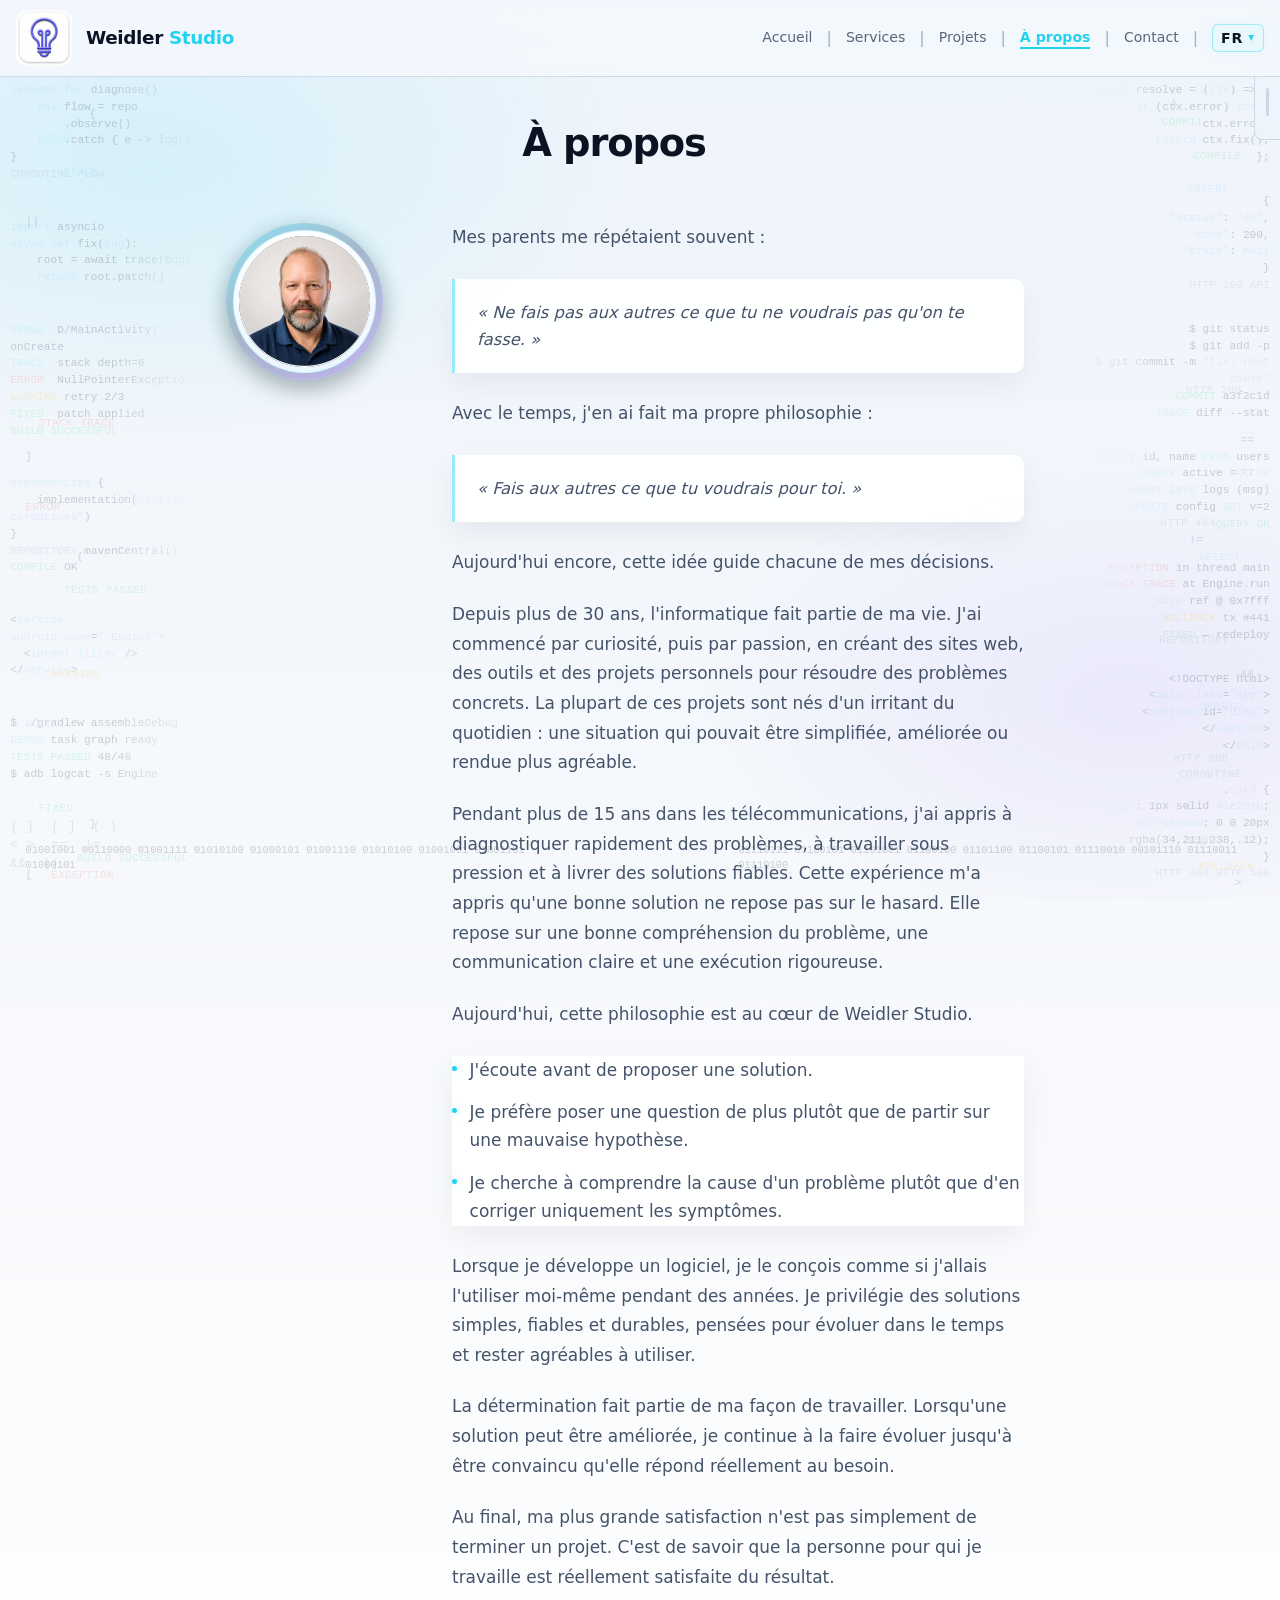
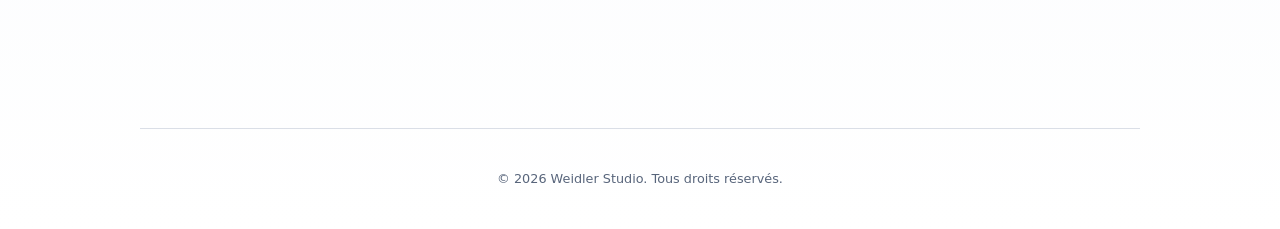
==== commit 5cc429ac: "tone: rewrite public copy to first person (je) Portfolio voice for LinkedIn/site review; keep Weidle" ====
--- a/about/index.html
+++ b/about/index.html
@@ -39,7 +39,7 @@
                 <span class="nav-sep" aria-hidden="true">|</span>
                 <a href="../contact/index.html"><span class="nav-link-text" data-translate>Contact</span></a>
             </nav>
-            <script src="../js/site-nav.js?v=4"></script>
+            <script src="../js/site-nav.js?v=5"></script>
             <span class="lang-status" id="langStatus" data-translate>Traduction…</span>
             <nav class="lang-switcher" id="langFlags" aria-label="Choisir la langue">
                 <button type="button" class="lang-btn" data-lang="en">EN</button>
@@ -109,7 +109,7 @@
 
                 <p data-translate>La détermination fait partie de ma façon de travailler. Lorsqu'une solution peut être améliorée, je continue à la faire évoluer jusqu'à être convaincu qu'elle répond réellement au besoin.</p>
 
-                <p data-translate>Au final, ma plus grande satisfaction n'est pas simplement de terminer un projet. C'est de savoir que le client est réellement heureux du résultat.</p>
+                <p data-translate>Au final, ma plus grande satisfaction n'est pas simplement de terminer un projet. C'est de savoir que la personne pour qui je travaille est réellement satisfaite du résultat.</p>
             </div>
         </section>
     </main>
